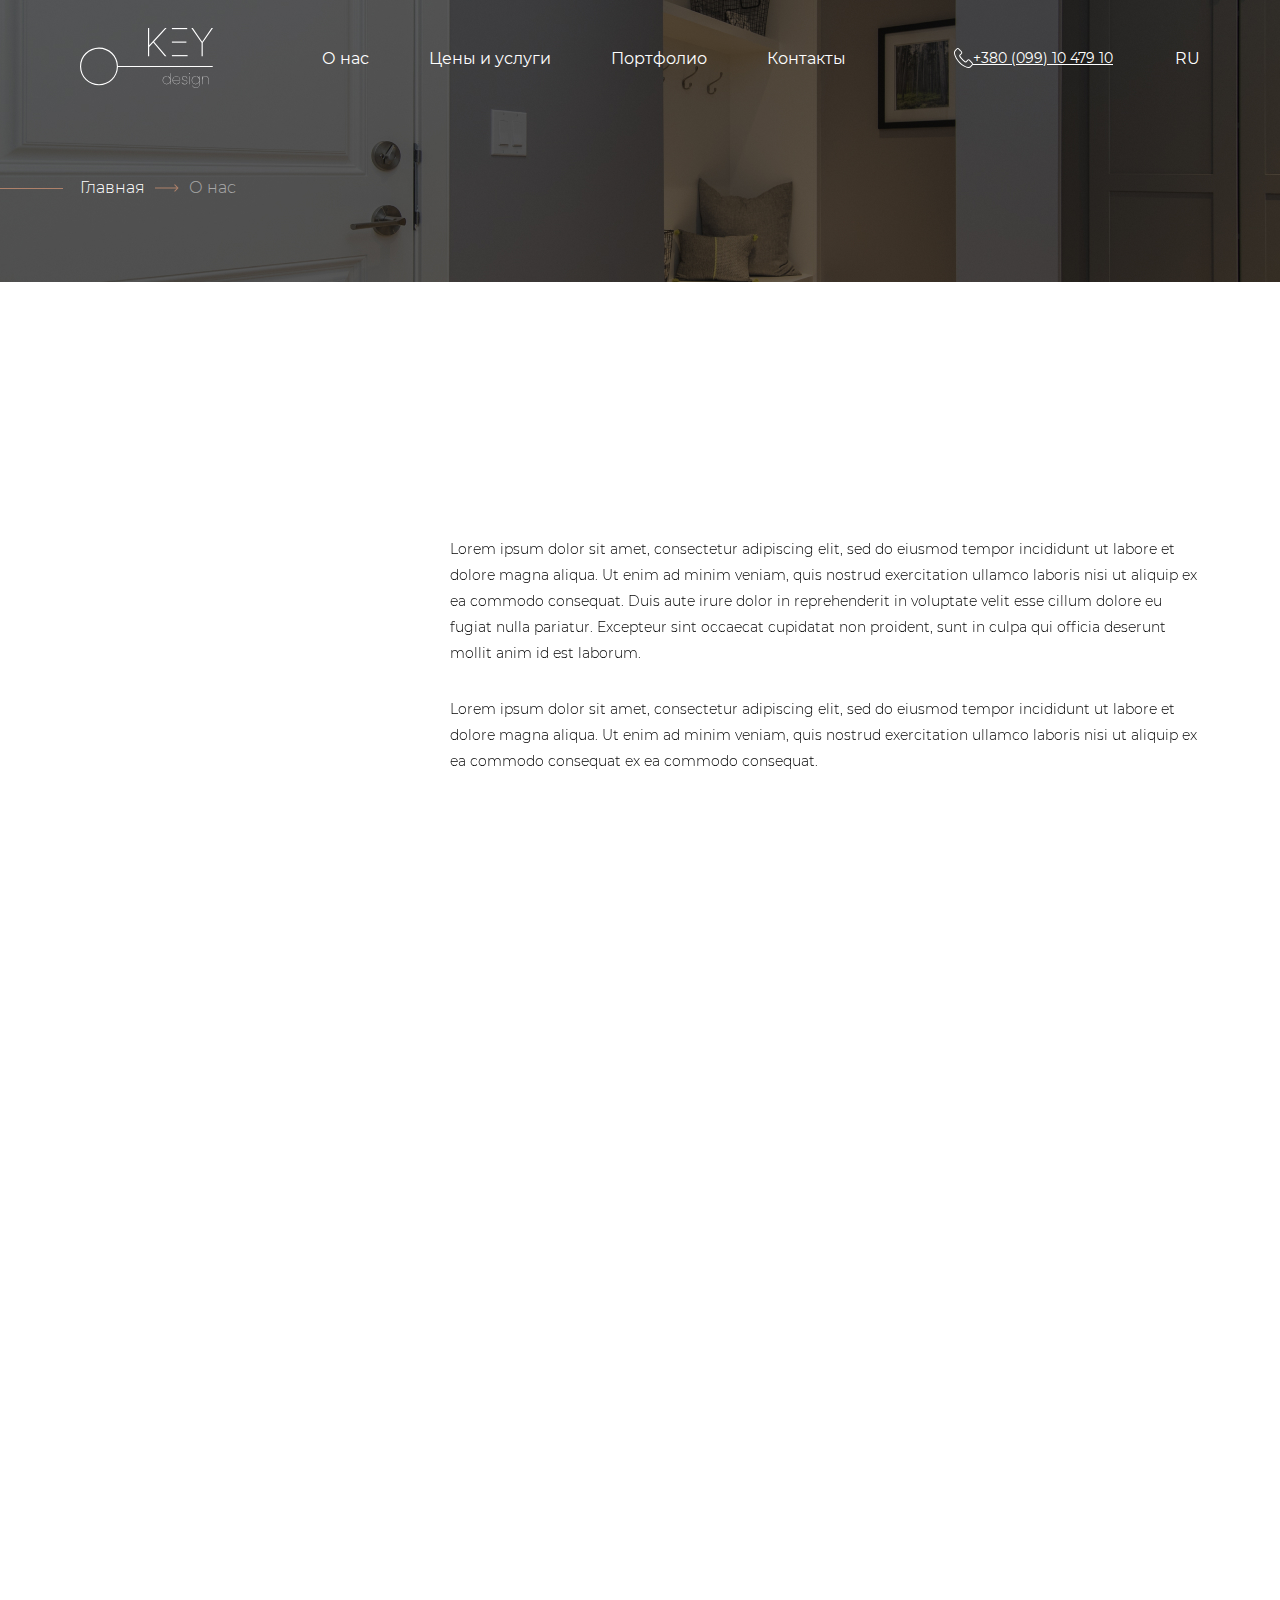
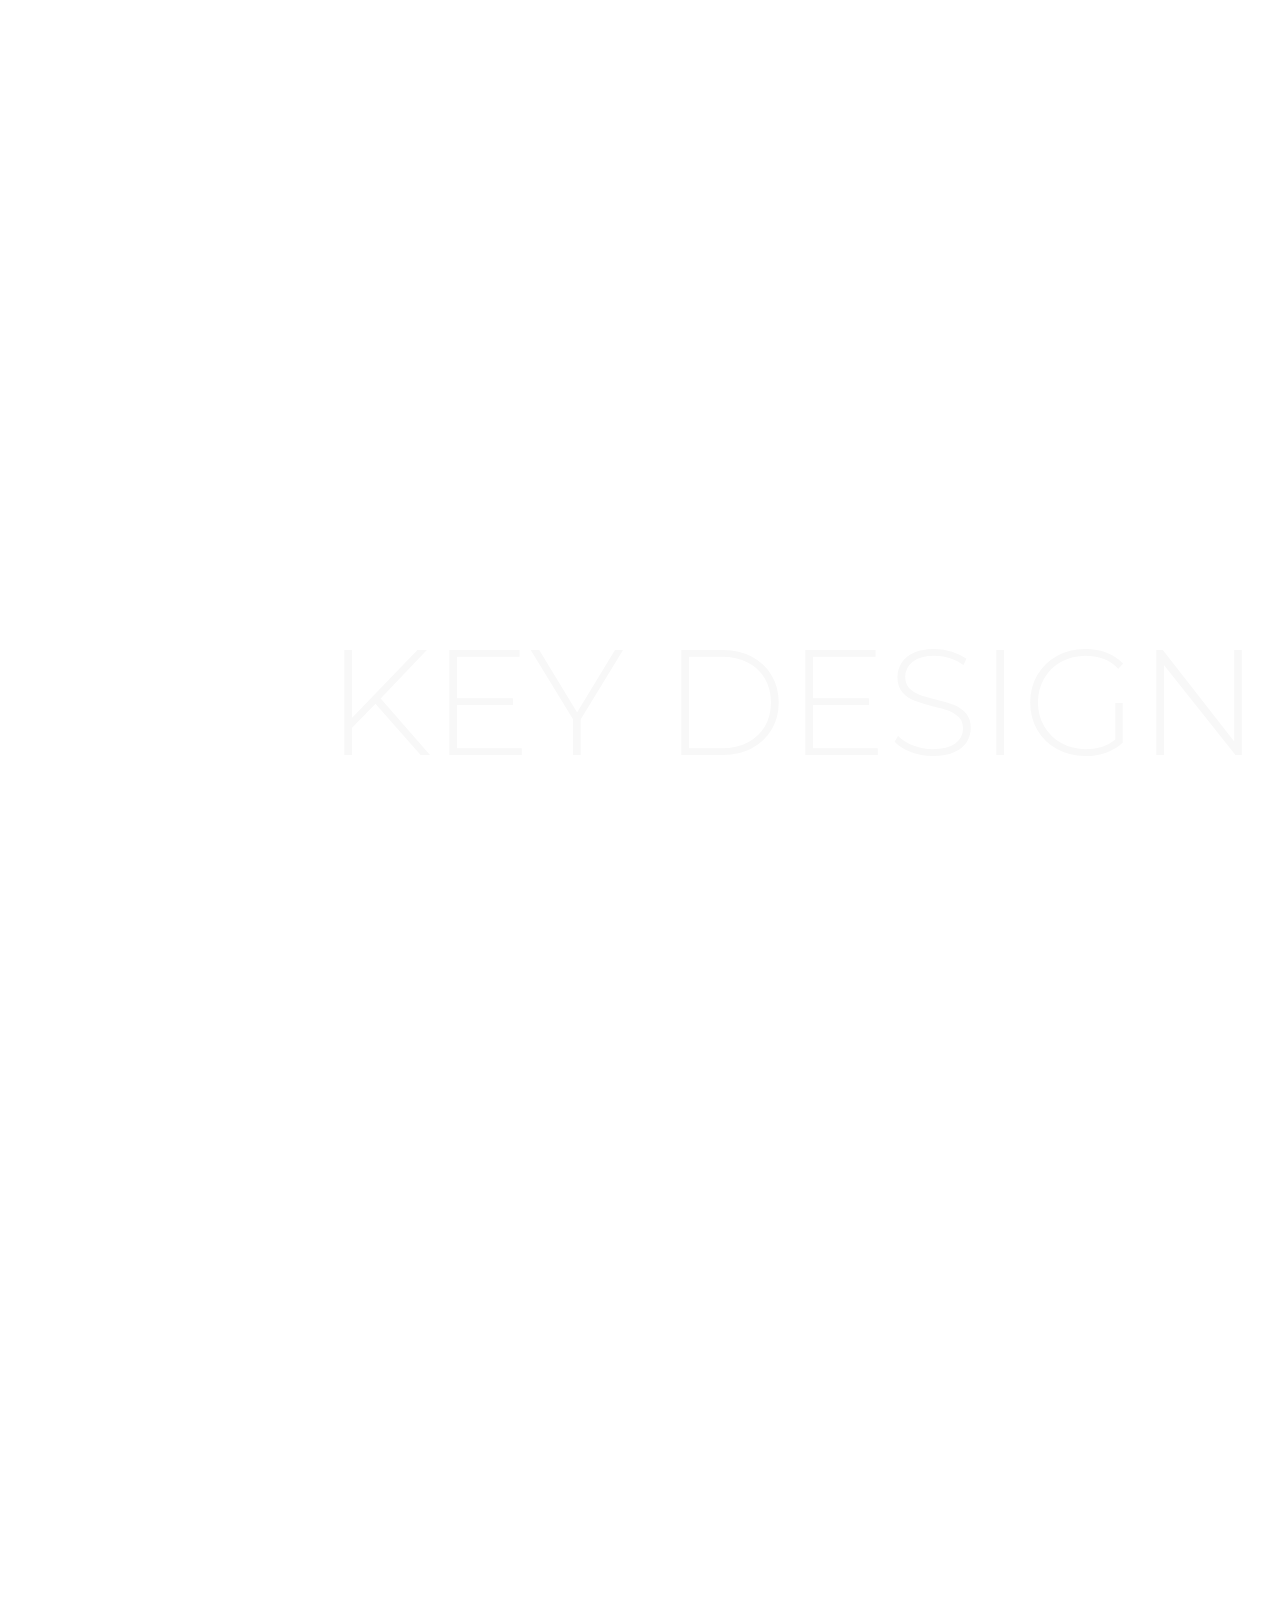
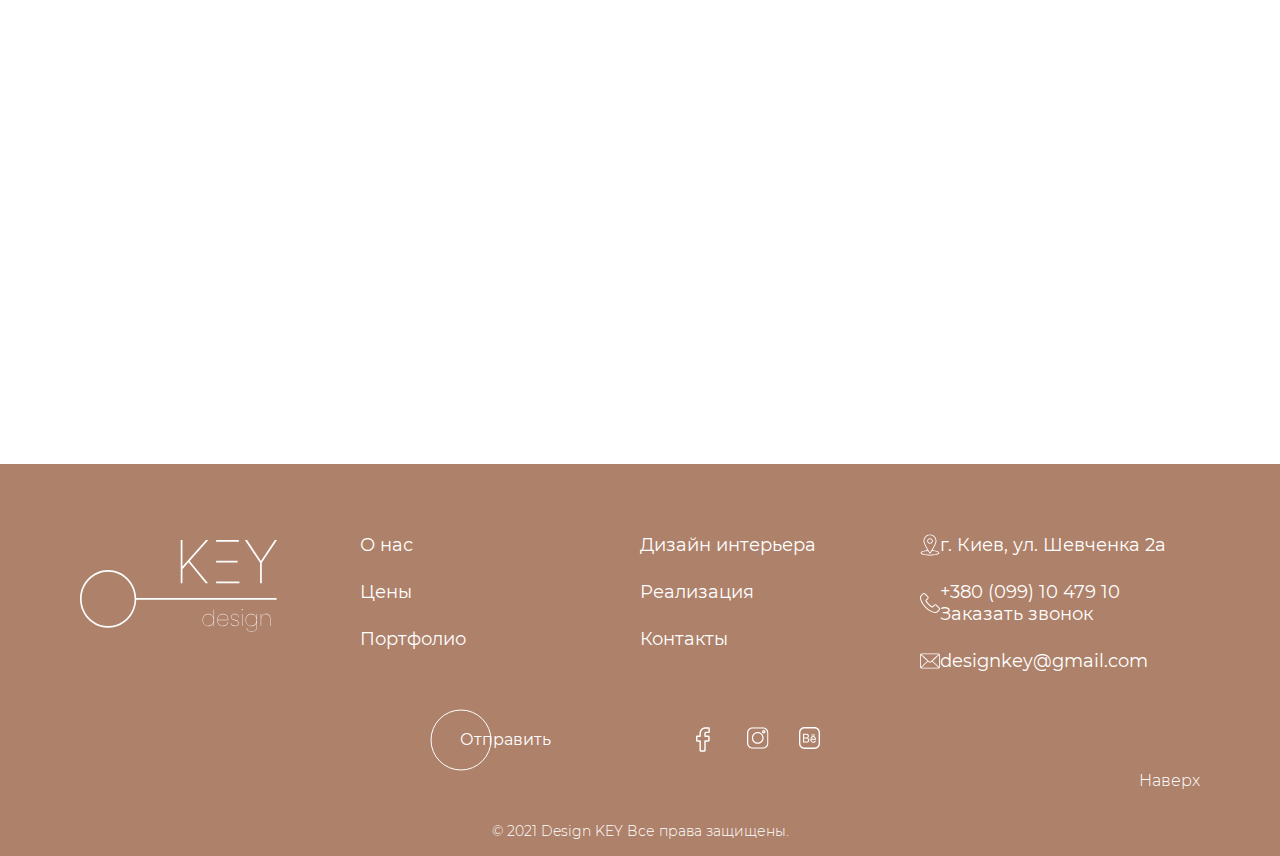
==== app/about.html @ 610a5ae4 "Верстка десктоп версии страницы о нас" ====
<!DOCTYPE html>
<html lang="en">

<head>
  <meta charset="UTF-8">
  <meta name="viewport" content="width=device-width, initial-scale=1.0">
  <title></title>
  <link rel="stylesheet" href="css/slick.css">
  <link rel="stylesheet" href="css/style.min.css">
  <link rel="stylesheet" href="css/aos.css">
</head>

<body>

	<header class="header">
		<div class="container">
			<a href="#" class="header__logo">
				<img src="img/svg/header-logo.svg" alt="" class="img-svg">
			</a>
			<div class="header__nav">
				<ul class="header__menu">
					<li>
						<a href="#">
							О нас	
						</a>
					</li>
					<li>
						<a href="#">
							Цены и услуги
						</a>
					</li>
					<li>
						<a href="#">
							Портфолио
						</a>
					</li>
					<li>
						<a href="#">
							Контакты
						</a>
					</li>
				</ul>
			</div>
			<div class="header__social">
				<a href="tel:3800991047910" class="header__phone">
					<img src="img/svg/phone-icon.svg" alt="" class="img-svg"> +380 (099) 10 479 10
				</a>
				<a href="#" class="header__lang">
					RU
				</a>
			</div>
			<div class="header__humburger">
				<img src="img/svg/menu.svg" alt="" class="img-svg">
			</div>
		</div>
		<div class="header-mobile">
			<div class="header-mobile__nav">
				<a href="#" class="header-mobile__logo">
					<img src="img/svg/header-logo.svg" alt="" class="img-svg">
				</a>
				<div class="header-mobile__close">
					<img src="img/svg/cancel.svg" alt="" class="img-svg">
				</div>
			</div>
			<ul class="header-mobile__menu">
				<li>
					<a href="#">
						О нас	
					</a>
				</li>
				<li>
					<a href="#">
						Цены и услуги
					</a>
				</li>
				<li>
					<a href="#">
						Портфолио
					</a>
				</li>
				<li>
					<a href="#">
						Контакты
					</a>
				</li>
			</ul>
			<div class="header-mobile__social">
				<a href="tel:3800991047910" class="header-mobile__phone">
					<img src="img/svg/phone-icon.svg" alt="" class="img-svg"> +380 (099) 10 479 10
				</a>
				<a href="#" class="header-mobile__lang">
					RU
				</a>
			</div>
		</div>
	</header>
	<div class="wrapper">
		<main class="main">

			<div class="breadcrumbs">
				<img src="img/bg/breadcrumbs-about.jpg" alt="" class="breadcrumbs__bg">
				<div class="container">
					<div class="breadcrumbs__block">
						<a href="index.html" class="breadcrumbs__link breadcrumbs__link--main">
							Главная
						</a>
						<img src="img/svg/link-arrow.svg" class="breadcrumbs__arrow img-svg" alt="">
						<a href="about.html" class="breadcrumbs__link">
							О нас
						</a>
					</div>
				</div>
			</div>

			<section class="creator">
				<div class="container">
					<div class="creator__block">
						<div class="creator__image wow animated" data-aos="fade-right" data-aos-delay="300">
							<img src="img/about-creator.png" alt="">
						</div>
						<div class="creator__info">
							<h1 class="creator__title title">
								<span class="title__default">Студия</span>
								<div class="title__line"></div>
								<span class="title__brown">дизайна</span>
							</h1>
							<div class="creator__text">
								<p>
									Lorem ipsum dolor sit amet, consectetur adipiscing elit, sed do eiusmod tempor incididunt ut labore et dolore magna aliqua. Ut enim ad minim veniam, quis nostrud exercitation ullamco laboris nisi ut aliquip ex ea commodo consequat. Duis aute irure dolor in reprehenderit in voluptate velit esse cillum dolore eu fugiat nulla pariatur. Excepteur sint occaecat cupidatat non proident, sunt in culpa qui officia deserunt mollit anim id est laborum.
								</p>
								<p>
									Lorem ipsum dolor sit amet, consectetur adipiscing elit, sed do eiusmod tempor incididunt ut labore et dolore magna aliqua. Ut enim ad minim veniam, quis nostrud exercitation ullamco laboris nisi ut aliquip ex ea commodo consequat ex ea commodo consequat.  
								</p>
							</div>
						</div>
						<div class="creator__bottom wow animated" data-aos="fade-up" data-aos-anchor-placement="top" data-aos-delay="900">
							<div class="creator__name">
								<h3>Алина Иванова</h3>
								<span>Собственница студии</span>
							</div>
							<div class="creator__caption">
								<img src="img/klipartz.png" alt="">
							</div>
						</div>
					</div>
				</div>
				<div class="creator__keyDesign wow animated" data-aos="fade-left" data-aos-anchor-placement="top" data-aos-delay="1500">
					key design
				</div>
			</section>

			<section class="our-team">
				<div class="container">
					<div class="our-team__block">
						<h2 class="our-team__title title">
							<span class="title__default">Наша</span>
							<div class="title__line"></div>
							<span class="title__brown">команда</span>
						</h2>
						<div class="our-team__text wow animated" data-aos="fade-right" data-aos-anchor-placement="top" data-aos-delay="300">
							<p>
								Lorem ipsum dolor sit amet, consectetur adipiscing elit, sed do eiusmod tempor incididunt ut labore et dolore magna aliqua. Ut enim ad minim veniam, quis nostrud exercitation ullamco laboris nisi ut aliquip ex ea commodo consequat. Duis aute irure dolor in reprehenderit in voluptate velit esse cillum dolore eu fugiat nulla pariatur. Excepteur sint occaecat cupidatat non proident, sunt in culpa qui officia deserunt mollit anim id est laborum.
							</p>
							<p>
								Lorem ipsum dolor sit amet, consectetur adipiscing elit, sed do eiusmod tempor incididunt ut labore et dolore magna aliqua. Ut enim ad minim veniam, quis nostrud exercitation ullamco laboris nisi ut aliquip ex ea commodo consequat.  Excepteur sint occaecat cupidatat non proident, sunt in culpa qui officia deserunt mollit anim id est laborum.   
							</p>
						</div>
					</div>
					<div class="our-team__image wow animated" data-aos="fade-left"  data-aos-delay="1200">
						<img src="img/our-team.jpg" alt="">
					</div>
				</div>
			</section>

			<section class="about">
				<div class="container">
					<div class="about__block">
						<h2 class="about__title title">
							<span class="title__default">О нашей</span>
							<div class="title__line"></div>
							<span class="title__brown">студии</span>
						</h2>
						<div class="about__text wow animated" data-aos="fade-left" data-aos-delay="300">
							<p>
								Lorem ipsum dolor sit amet, consectetur adipiscing elit, sed do eiusmod tempor incididunt ut labore et dolore magna aliqua. Ut enim ad minim veniam, quis nostrud exercitation ullamco laboris nisi ut aliquip ex ea commodo consequat. Duis aute irure dolor in reprehenderit in voluptate velit esse cillum dolore eu fugiat nulla pariatur. Excepteur sint occaecat cupidatat non proident, sunt in culpa qui officia deserunt mollit anim id est laborum.
							</p>
							<p>
								Lorem ipsum dolor sit amet, consectetur adipiscing elit, sed do eiusmod tempor incididunt ut labore et dolore magna aliqua. Ut enim ad minim veniam, quis nostrud exercitation ullamco laboris nisi ut aliquip ex ea commodo consequat.     
							</p>
						</div>
						<a href="#" class="about__btn btn wow animated" data-aos="fade-up" data-aos-anchor-placement="top" data-aos-delay="1000">
							<span>Оставить заявку</span> <img src="img/svg/link-arrow.svg" alt="" class="img-svg">
						</a>
					</div>
					<div class="about__image wow animated" data-aos="fade-right" data-aos-anchor-placement="top" data-aos-delay="1000">
						<img src="img/about.jpg" alt="">
					</div>
				</div>
				<div class="stat wow animated" data-aos="fade-up" data-aos-anchor-placement="top" data-aos-delay="1000">
					<div class="container">
						<div class="stat__block">
							<div class="stat__item">
								<h3 class="stat__num">
									15+
								</h3>
								<p class="stat__text">
									Лет опыта работы
								</p>
							</div>
							<div class="stat__item">
								<h3 class="stat__num">
									250+
								</h3>
								<p class="stat__text">
									Довольных клиентов
								</p>
							</div>
							<div class="stat__item">
								<h3 class="stat__num">
									350+
								</h3>
								<p class="stat__text">
									Выполненых проектов
								</p>
							</div>
							<div class="stat__item">
								<h3 class="stat__num">
									50+
								</h3>
								<p class="stat__text">
									Выполненых проектов
								</p>
							</div>
						</div>
					</div>
				</div>
			</section>

			<section class="useful">
				<div class="useful__keyDesign">
					key design
				</div>
				<div class="container">
					<h2 class="useful__title title">
						<span class="title__default">Материалы</span>
						<div class="title__line"></div>
						<span class="title__brown">полезные</span>
					</h2>
					<div class="useful__block wow animated" data-aos="fade-up" data-aos-anchor-placement="top" data-aos-delay="300">
						<div class="useful__left">
							<div class="useful__item">
								<img src="img/useful1.jpg" class="useful__image" alt="">
								<div class="useful__hover">
									<img src="img/svg/useful-search.svg" class="img-svg" alt="">
								</div>
							</div>
						</div>
						<div class="useful__right">
							<div class="useful__item">
								<img src="img/useful2.jpg" class="useful__image" alt="">
								<div class="useful__hover">
									<img src="img/svg/useful-search.svg" class="img-svg" alt="">
								</div>
							</div>
							<div class="useful__item">
								<img src="img/useful3.jpg" class="useful__image" alt="">
								<div class="useful__hover">
									<img src="img/svg/useful-search.svg" class="img-svg" alt="">
								</div>
							</div>
						</div>
					</div>
				</div>
			</section>

			<section class="features">
				<div class="container">
					<h2 class="features__title title">
						<span class="title__default">Наши</span>
						<div class="title__line"></div>
						<span class="title__brown">преимущества</span>
					</h2>
					<div class="features__block wow animated" data-aos="fade-up" data-aos-anchor-placement="top" data-aos-delay="300">
						<div class="features__item">
							<h3 class="features__subtitle subtitle-small">
								<img src="img/svg/features1.svg" alt="" class="img-svg"> Индивидуальный проект
							</h3>
							<p class="features__text">
								Для каждого клиента мы создаём собственный проект, в который входят дизайн, стоимость, материалы, работы. На основе проекта посчитаем бюджет и не будем выходить за его рамки.
							</p>
						</div>
						<div class="features__item">
							<h3 class="features__subtitle subtitle-small">
								<img src="img/svg/why2.svg" alt="" class="img-svg"> Команда профессионалов
							</h3>
							<p class="features__text">
								Работу выполняют специалисты своего дела. В каждом проекте участвуют 4−8 профессионалов.
							</p>
						</div>
						<div class="features__item">
							<h3 class="features__subtitle subtitle-small">
								<img src="img/svg/why3.svg" alt="" class="img-svg"> Консьерж-сервис
							</h3>
							<p class="features__text">
								Закупим материалы, согласуем c управляющей компании, выполним ремонт, уборку.
							</p>
						</div>
					</div>
				</div>
			</section>

			<div class="modal">
				<div class="modal__block">
					<img src="" alt="">
					<div class="modal__close">
						<img src="img/svg/cancel.svg" alt="" class="img-svg">
					</div>
				</div>
			</div> 

		</main>
		<footer class="footer">
			<div class="container">
				<div class="footer__nav">
					<a href="index.html" class="footer__logo">
						<img src="img/svg/footer-logo.svg" alt="" class="img-svg">
					</a>
					<ul class="footer__item">
						<li>
							<a href="#">
								О нас
							</a>
						</li>
						<li>
							<a href="#">         
								Цены
							</a>
						</li>
						<li>
							<a href="#">
								Портфолио 
							</a>
						</li>
					</ul>
					<ul class="footer__item">
						<li>
							<a href="#">
								Дизайн интерьера  
							</a>
						</li>
						<li>
							<a href="#">         						         
								Реализация
							</a>
						</li>
						<li>
							<a href="#"> 
								Контакты
							</a>
						</li>
					</ul>
					<ul class="footer__item">
						<li>
							<a href="#">
								<img src="img/svg/footer-mail.svg" alt="" class="img-svg"> г. Киев, ул. Шевченка 2а
							</a>
						</li>
						<li>
							<a href="tel:3800991047910">         		
								<img src="img/svg/footer-phone.svg" alt="" class="img-svg">				         
								<div class="footer__phone">
									<span>+380 (099) 10 479 10</span>
									<span>Заказать звонок</span>
								</div>
							</a>
						</li>
						<li>
							<a href="mailto:designkey@gmail.com"> 
								<img src="img/svg/footer-location.svg" alt="" class="img-svg">
								designkey@gmail.com
							</a>
						</li>
					</ul>
				</div>
				<div class="footer__social">
					<a href="#" class="footer__btn btn">
						<span>Отправить</span> <img src="img/svg/link-arrow.svg" alt="" class="img-svg">
					</a>
					<div class="footer__socialList">
						<a href="#">
							<img src="img/svg/facebook-icon.svg" alt="" class="img-svg">
						</a>
						<a href="#">
							<img src="img/svg/instagram-icon.svg" alt="" class="img-svg">
						</a>
						<a href="#">
							<img src="img/svg/behance-icon.svg" alt="" class="img-svg">
						</a>
					</div>
				</div>
				<div class="footer__scroll">
					<img src="img/svg/link-arrow.svg" alt="" class="img-svg">
					Наверх
				</div>
				<div class="footer__rights">
					© 2021 Design KEY Все права защищены.
				</div>
			</div>
		</footer>
	</div>


  <script src="https://code.jquery.com/jquery-3.6.0.min.js" integrity="sha256-/xUj+3OJU5yExlq6GSYGSHk7tPXikynS7ogEvDej/m4=" crossorigin="anonymous"></script>
  <script src="js/slick.min.js"></script>
  <script src="js/aos.js"></script>
  <script src="js/main.js"></script>
</body>

</html>
---- app/css/style.min.css ----
@font-face{font-family:"MontRegular";src:url("../fonts/Montserrat-Regular.ttf");font-display:swap}@font-face{font-family:"MontBold";src:url("../fonts/Montserrat-Bold.ttf");font-display:swap}@font-face{font-family:"MontLight";src:url("../fonts/Montserrat-Light.ttf");font-display:swap}html{-webkit-box-sizing:border-box;box-sizing:border-box}*,*::after,*::before{-webkit-box-sizing:inherit;box-sizing:inherit}ul[class],ol[class]{padding:0}body,h1,h2,h3,h4,h5,h6,p,ul,ol,li,figure,figcaption,blockquote,dl,dd{margin:0}ul[class]{list-style:none}img{max-width:100%;display:block}input,button,textarea,select{font:inherit;outline:none}a{text-decoration:none}html,body{height:100%;font-family:"MontLight"}.wrapper{display:-webkit-box;display:-ms-flexbox;display:flex;-webkit-box-orient:vertical;-webkit-box-direction:normal;-ms-flex-direction:column;flex-direction:column;min-height:100%}.main{word-wrap:break-word;-webkit-box-flex:1;-ms-flex:1 0 auto;flex:1 0 auto}.footer{-webkit-box-flex:0;-ms-flex:0 0 auto;flex:0 0 auto}.container{max-width:1120px;margin:0 auto}.title{word-wrap:break-word;display:-webkit-box;display:-ms-flexbox;display:flex;-webkit-box-orient:vertical;-webkit-box-direction:normal;-ms-flex-direction:column;flex-direction:column;font-size:35px;margin-bottom:60px;width:-webkit-max-content;width:-moz-max-content;width:max-content;font-family:"MontLight" !important;min-height:114px;position:relative}.title span{position:relative;-webkit-transform:translateY(50px);-ms-transform:translateY(50px);transform:translateY(50px);opacity:0}.title__brown{font-family:"MontBold";font-size:50px;color:#AE816A;padding-top:10px}.title__line{position:absolute;top:44px;right:0}.title__line::before{content:'';width:1200px;right:1200px;background:#AE816A;height:1px;position:absolute;top:10px}.title__line::after{content:'';width:38px;height:38px;position:absolute;right:1200px;top:10px;-webkit-transform:translateY(-50%);-ms-transform:translateY(-50%);transform:translateY(-50%);background:transparent;border-radius:50%;-webkit-transition:1s;-o-transition:1s;transition:1s;border:1px solid #AE816A}.title--anim .title__line::before{-webkit-animation:toRight 2.5s ease 0s forwards;animation:toRight 2.5s ease 0s forwards}.title--anim .title__line::after{-webkit-animation:circleCreate 2.5s ease 0s forwards;animation:circleCreate 2.5s ease 0s forwards}.title--anim .title__default{-webkit-animation:spanTop 1s ease 1s forwards;animation:spanTop 1s ease 1s forwards}.title--anim .title__brown{-webkit-animation:spanBottom 1s ease 1s forwards;animation:spanBottom 1s ease 1s forwards}@-webkit-keyframes toRight{0%{right:1200px}100%{right:-80px}}@keyframes toRight{0%{right:1200px}100%{right:-80px}}@-webkit-keyframes circleCreate{0%{right:1200px}100%{right:-118px}}@keyframes circleCreate{0%{right:1200px}100%{right:-118px}}@-webkit-keyframes spanBottom{0%{-webkit-transform:translateY(50px);transform:translateY(50px);opacity:0}100%{-webkit-transform:translateY(0px);transform:translateY(0px);opacity:1}}@keyframes spanBottom{0%{-webkit-transform:translateY(50px);transform:translateY(50px);opacity:0}100%{-webkit-transform:translateY(0px);transform:translateY(0px);opacity:1}}@-webkit-keyframes spanTop{0%{-webkit-transform:translateY(-50px);transform:translateY(-50px);opacity:0}100%{-webkit-transform:translateY(0px);transform:translateY(0px);opacity:1}}@keyframes spanTop{0%{-webkit-transform:translateY(-50px);transform:translateY(-50px);opacity:0}100%{-webkit-transform:translateY(0px);transform:translateY(0px);opacity:1}}.subtitle{word-wrap:break-word;color:#000;font-family:"MontBold";font-size:25px;margin-bottom:26px}.subtitle-small{word-wrap:break-word;color:#000;font-family:"MontBold";font-size:18px;margin-bottom:22px}.btn{position:relative;font-family:"MontRegular";font-size:16px;color:#000;margin:0 auto;width:-webkit-max-content;width:-moz-max-content;width:max-content;display:block;display:-webkit-box;display:-ms-flexbox;display:flex;-webkit-box-align:center;-ms-flex-align:center;align-items:center;background:none;border:none;cursor:pointer}.btn::after{content:'';width:61px;height:61px;position:absolute;left:-60px;top:50%;-webkit-transform:translate(50%, -50%);-ms-transform:translate(50%, -50%);transform:translate(50%, -50%);background:transparent;border-radius:50%;border:1px solid #AE816A;z-index:1}.btn svg{margin-left:11px}.btn span{position:relative;z-index:2}input{cursor:pointer}input::-webkit-input-placeholder{color:#fff}input::placeholder,input::-webkit-input-placeholder,input::-moz-placeholder,input::-ms-input-placeholder{color:#fff}.header{position:absolute;top:28px;width:1120px;left:50%;-webkit-transform:translateX(-50%);-ms-transform:translateX(-50%);transform:translateX(-50%);z-index:10}.header .container{display:-webkit-box;display:-ms-flexbox;display:flex;-webkit-box-align:center;-ms-flex-align:center;align-items:center;-webkit-box-pack:justify;-ms-flex-pack:justify;justify-content:space-between}.header__nav{display:-webkit-box;display:-ms-flexbox;display:flex;-webkit-box-align:center;-ms-flex-align:center;align-items:center}.header__menu{display:-webkit-box;display:-ms-flexbox;display:flex;-webkit-box-align:center;-ms-flex-align:center;align-items:center}.header__menu li a{font-size:16px;font-family:"MontRegular";color:#fff;padding-bottom:5px;-webkit-transition:.4s;-o-transition:.4s;transition:.4s;border-bottom:1px solid transparent}.header__menu li a:hover{-webkit-transition:.4s;-o-transition:.4s;transition:.4s;border-bottom:1px solid #fff}.header__menu li:not(:last-child){margin-right:60px}.header__social{display:-webkit-box;display:-ms-flexbox;display:flex;-webkit-box-align:center;-ms-flex-align:center;align-items:center}.header__phone{margin-right:62px;font-size:14px;font-family:"MontRegular";color:#fff;text-decoration:underline;display:-webkit-box;display:-ms-flexbox;display:flex;-webkit-box-align:center;-ms-flex-align:center;align-items:center}.header__phone svg{margin-right:9px}.header__lang{font-size:16px;font-family:"MontRegular";color:#fff}.header__humburger{display:none}.header-mobile{display:none}.breadcrumbs{position:relative;height:282px}.breadcrumbs__bg{position:absolute;top:0;left:0;width:100%;height:282px;-o-object-fit:cover;object-fit:cover}.breadcrumbs .container{position:absolute;top:178px;left:50%;-webkit-transform:translateX(-50%);-ms-transform:translateX(-50%);transform:translateX(-50%);width:1120px}.breadcrumbs__block{display:-webkit-box;display:-ms-flexbox;display:flex;-webkit-box-align:center;-ms-flex-align:center;align-items:center;width:-webkit-max-content;width:-moz-max-content;width:max-content;position:relative}.breadcrumbs__block::before{content:'';width:1000px;right:calc( 100% + 17px);background:#AE816A;height:1px;position:absolute;top:10px}.breadcrumbs__link{color:#fff;opacity:0.5;font-size:16px;line-height:120%}.breadcrumbs__link--main{opacity:1}.breadcrumbs__arrow{margin:0 10px;display:block;height:8px}.breadcrumbs__arrow path{fill:#fff;opacity:0.5}.footer{background:#AE816A;padding:70px 0 16px 0}.footer .container{display:-webkit-box;display:-ms-flexbox;display:flex;-webkit-box-orient:vertical;-webkit-box-direction:normal;-ms-flex-direction:column;flex-direction:column;position:relative}.footer__logo svg{width:197px;height:auto}.footer__nav{display:-ms-grid;display:grid;-ms-grid-columns:1fr 1fr 1fr 1fr;grid-template-columns:1fr 1fr 1fr 1fr;margin-bottom:55px}.footer__item{display:-webkit-box;display:-ms-flexbox;display:flex;-webkit-box-orient:vertical;-webkit-box-direction:normal;-ms-flex-direction:column;flex-direction:column}.footer__item li:not(:last-child){margin-bottom:25px}.footer__item li a,.footer__item li span{font-size:18px;font-family:"MontRegular";color:#fff}.footer__item li a{display:-webkit-box;display:-ms-flexbox;display:flex}.footer__item li a svg{margin-right:10px;max-width:20px;max-height:20px;width:100%;height:100%}.footer__item__phone{display:-webkit-box;display:-ms-flexbox;display:flex;-webkit-box-orient:vertical;-webkit-box-direction:normal;-ms-flex-direction:column;flex-direction:column}.footer__scroll{display:-webkit-box;display:-ms-flexbox;display:flex;position:absolute;color:#fff;bottom:50px;right:0;cursor:pointer}.footer__scroll svg{margin-right:10px;-webkit-transform:rotate(270deg);-ms-transform:rotate(270deg);transform:rotate(270deg)}.footer__scroll svg path{fill:#fff}.footer__social{display:-webkit-box;display:-ms-flexbox;display:flex;width:360px;margin:0 auto;-webkit-box-pack:justify;-ms-flex-pack:justify;justify-content:space-between;margin-bottom:70px}.footer__socialList{display:-webkit-box;display:-ms-flexbox;display:flex;height:auto}.footer__socialList a{max-width:25px;max-height:25px;width:100%}.footer__socialList a:not(:last-child){margin-right:30px}.footer__btn{color:#fff;margin-left:0}.footer__btn::after{border:1px solid #fff}.footer__btn svg path{fill:#fff}.footer__rights{text-align:center;color:#fff;font-size:14px}.modal{position:fixed;top:0;left:0;height:100vh;width:100%;background:rgba(0,0,0,0.4);opacity:0;visibility:hidden;z-index:-10;-webkit-transition:.4s;-o-transition:.4s;transition:.4s}.modal__block{position:absolute;top:50%;left:50%;-webkit-transform:translate(-50%, -50%);-ms-transform:translate(-50%, -50%);transform:translate(-50%, -50%);width:100%;height:100vh;display:-webkit-box;display:-ms-flexbox;display:flex;-webkit-box-align:center;-ms-flex-align:center;align-items:center}.modal__block img{max-height:60%;max-width:75%;width:100%;height:100%;display:block;margin:0 auto;width:auto}.modal__show{opacity:1;z-index:10;visibility:visible}.modal__close{position:absolute;right:50px;top:50px;cursor:pointer}.modal__close svg{width:40px;height:40px;fill:#fff}.features{padding-bottom:95px}.features__block{display:-ms-grid;display:grid;-ms-grid-columns:1fr 1fr 1fr;grid-template-columns:1fr 1fr 1fr;grid-gap:15px}.features__subtitle{font-size:20px;display:-webkit-box;display:-ms-flexbox;display:flex;-webkit-box-align:center;-ms-flex-align:center;align-items:center;margin-bottom:13px}.features__subtitle svg{margin-right:17px}.features__text{margin-left:62px;line-height:23px;font-size:14px}@media (max-width: 1200px){.container{max-width:700px}.subtitle{font-size:22px;margin-bottom:20px}.title{font-size:28px;min-height:88px;margin-bottom:50px}.title__brown{font-size:35px;padding-top:10px}.title__line{top:32px}.title__line::after{width:30px;height:30px;background:#fff}@-webkit-keyframes toRight{0%{right:800px}100%{right:-70px}}@keyframes toRight{0%{right:800px}100%{right:-70px}}@-webkit-keyframes circleCreate{0%{right:800px}100%{right:-98px}}@keyframes circleCreate{0%{right:800px}100%{right:-98px}}.header{width:100%}.header__nav{display:none}.header__social{display:none}.header__humburger{display:block;width:40px;height:40px}.header__humburger svg{fill:#fff}.header-mobile{position:absolute;left:-100%;height:100vh;width:100%;background:#fff;top:-28px;padding:20px;display:-webkit-box;display:-ms-flexbox;display:flex;-webkit-box-orient:vertical;-webkit-box-direction:normal;-ms-flex-direction:column;flex-direction:column;-webkit-transition:.4s;-o-transition:.4s;transition:.4s}.header-mobile__nav{display:-webkit-box;display:-ms-flexbox;display:flex;-webkit-box-pack:justify;-ms-flex-pack:justify;justify-content:space-between;-webkit-box-align:center;-ms-flex-align:center;align-items:center}.header-mobile__logo svg path{fill:#000}.header-mobile__close svg{width:25px;height:25px}.header-mobile__menu{margin-top:150px}.header-mobile__menu li{text-align:center}.header-mobile__menu li a{font-size:24px;color:#000}.header-mobile__menu li:not(:last-child){margin-bottom:30px}.header-mobile__social{display:-webkit-box;display:-ms-flexbox;display:flex;-webkit-box-pack:justify;-ms-flex-pack:justify;justify-content:space-between;width:400px;margin:0 auto;margin-top:auto;margin-bottom:50px}.header-mobile__phone,.header-mobile__lang{text-align:center;display:-webkit-box;display:-ms-flexbox;display:flex;color:#000;font-size:24px;-webkit-box-align:center;-ms-flex-align:center;align-items:center}.header-mobile__phone svg,.header-mobile__lang svg{margin-right:8px}.header-mobile__phone svg path,.header-mobile__lang svg path{fill:#000}.footer{padding-top:40px}.footer__nav{display:-webkit-box;display:-ms-flexbox;display:flex;grid-gap:unset;-webkit-box-orient:vertical;-webkit-box-direction:normal;-ms-flex-direction:column;flex-direction:column}.footer__logo{margin-bottom:30px}.footer__logo svg{display:block;margin:0 auto;width:150px}.footer__item{text-align:center}.footer__item:nth-child(2){margin-bottom:15px}.footer__item:nth-child(3){margin-bottom:35px}.footer__item li{text-align:center}.footer__item li a{-webkit-box-pack:center;-ms-flex-pack:center;justify-content:center}.footer__item li:not(:last-child){margin-bottom:15px}.footer__phone{display:-webkit-box;display:-ms-flexbox;display:flex;-webkit-box-orient:vertical;-webkit-box-direction:normal;-ms-flex-direction:column;flex-direction:column}.footer__phone span{margin:4px 0}.footer__social{margin-top:20px}.breadcrumbs{height:180px}.breadcrumbs__bg{height:100%}.breadcrumbs .container{top:130px;width:100%}}@media (max-width: 767px){.container{width:100%;padding:0 15px}.title{font-size:20px;min-height:88px;margin-bottom:50px}.title__brown{font-size:28px;padding-top:10px}.title__line{top:22px}.title__line::after{width:24px;height:24px;background:#fff}.subtitle-small{font-size:16px}.btn{margin-left:20px}.btn::after{width:40px;height:40px;left:-40px}.header{top:14px}.header__logo svg{width:100px}.header-mobile{top:-14px}.header-mobile__logo svg{width:100px}.header-mobile__close svg{width:20px;height:20px}.header-mobile__menu{margin-top:100px}.header-mobile__menu li a{font-size:20px}.header-mobile__menu li:not(:last-child){margin-bottom:20px}.header-mobile__social{width:100%}.header-mobile__phone,.header-mobile__lang{font-size:18px}@-webkit-keyframes toRight{0%{right:600px}100%{right:-50px}}@keyframes toRight{0%{right:600px}100%{right:-50px}}@-webkit-keyframes circleCreate{0%{right:600px}100%{right:-68px}}@keyframes circleCreate{0%{right:600px}100%{right:-68px}}.footer__logo svg{width:100px}.footer__social{width:100%;-webkit-box-align:center;-ms-flex-align:center;align-items:center;-webkit-box-orient:vertical;-webkit-box-direction:normal;-ms-flex-direction:column;flex-direction:column}.footer__btn{margin:0 auto;margin-bottom:30px}.footer__item li a,.footer__item li span{font-size:15px}.footer__phone span,.footer__phone a{font-size:15px}.footer__scroll{right:15px;font-size:14px}.footer__scroll svg{margin-right:4px}.footer__rights{font-size:12px}}.first{z-index:1;position:relative}.first__item{width:100%;height:100%;position:relative}.first__img{width:100%;height:100%;-o-object-fit:cover;object-fit:cover;min-height:672px}.first__content{position:absolute;top:50%;left:50%;-webkit-transform:translate(-50%, -50%);-ms-transform:translate(-50%, -50%);transform:translate(-50%, -50%);width:1120px;margin:0 auto}.first__title{font-size:40px;font-family:"MontBold";color:#fff;text-transform:uppercase;margin-bottom:30px;letter-spacing:0.02em}.first__subtitle{font-size:14px;font-family:"MontRegular";color:#fff;margin-bottom:40px;line-height:140%;letter-spacing:0.02em;max-width:572px;font-weight:400}.first__btn{margin-left:0;color:#fff}.first .slick-dots{display:-webkit-box;display:-ms-flexbox;display:flex;-webkit-box-orient:vertical;-webkit-box-direction:normal;-ms-flex-direction:column;flex-direction:column;-webkit-box-align:end;-ms-flex-align:end;align-items:flex-end;width:-webkit-max-content;width:-moz-max-content;width:max-content;position:absolute;right:158px;top:50%;-webkit-transform:translateY(-50%);-ms-transform:translateY(-50%);transform:translateY(-50%)}.first .slick-dots li button{background:rgba(255,255,255,0.4);font-size:0;width:25px;height:2px;border:none;cursor:pointer}.first .slick-dots:not(:last-child){margin-bottom:16px}.first .slick-dots .slick-active button{width:93px;background:#fff}.first .next{position:absolute;right:158px;bottom:40px;cursor:pointer}.first .next svg circle{stroke:rgba(255,255,255,0.4)}.first .next svg path{-webkit-transition:.2s .2s;-o-transition:.2s .2s;transition:.2s .2s;fill:rgba(255,255,255,0.4)}.first .next:hover svg circle{stroke:#fff}.first .next:hover svg path{-webkit-transition:.0s;-o-transition:.0s;transition:.0s;opacity:0}.first .next:hover .first__arrow{width:50px;opacity:1;-webkit-transition:.4s width;-o-transition:.4s width;transition:.4s width}.first .next:hover .first__arrow path{-webkit-transition:.4s;-o-transition:.4s;transition:.4s;opacity:1;fill:#fff}.first__arrow{position:absolute;right:0;top:47%;width:25px;height:14px;-webkit-transform:translate(-50%, -50%);-ms-transform:translate(-50%, -50%);transform:translate(-50%, -50%);opacity:0;-webkit-transition:.4s;-o-transition:.4s;transition:.4s}.first__arrow--right{right:unset;left:50%;-webkit-transform:translate(-5px, -50%) rotate(180deg);-ms-transform:translate(-5px, -50%) rotate(180deg);transform:translate(-5px, -50%) rotate(180deg)}.first .prev{position:absolute;right:228px;bottom:40px;z-index:2;cursor:pointer}.first .prev svg circle{stroke:rgba(255,255,255,0.4)}.first .prev svg path{-webkit-transition:.2s .2s;-o-transition:.2s .2s;transition:.2s .2s;fill:rgba(255,255,255,0.4)}.first .prev:hover svg circle{stroke:#fff}.first .prev:hover svg path{-webkit-transition:.0s;-o-transition:.0s;transition:.0s;opacity:0}.first .prev:hover .first__arrow{width:50px;opacity:1;-webkit-transition:.4s width;-o-transition:.4s width;transition:.4s width}.first .prev:hover .first__arrow path{-webkit-transition:.4s;-o-transition:.4s;transition:.4s;opacity:1;fill:#fff}.first__social{position:absolute;bottom:52px;left:159px;display:-webkit-box;display:-ms-flexbox;display:flex}.first__social a:not(:last-child){margin-right:20px}.first__social::before{content:'';position:absolute;right:0;top:50%;-webkit-transform:translate(-130px, -50%);-ms-transform:translate(-130px, -50%);transform:translate(-130px, -50%);width:1000px;height:1px;background:#AE816A}.first__bottom{position:absolute;bottom:17px;font-size:12px;color:#fff;font-family:"MontRegular";left:50%;-webkit-transform:translateX(-50%);-ms-transform:translateX(-50%);transform:translateX(-50%)}.first__bottom::before{content:'';width:1px;height:65px;background:-o-linear-gradient(269.98deg, #FDFDFD .01%, rgba(255,255,255,0) 154.4%);background:linear-gradient(180.02deg, #FDFDFD .01%, rgba(255,255,255,0) 154.4%);position:absolute;left:50%;top:-70px;-webkit-transform:translateX(-50%);-ms-transform:translateX(-50%);transform:translateX(-50%)}.services{padding-top:90px;overflow:hidden;padding-bottom:190px}.services .container{position:relative}.services__slide{display:-ms-grid !important;display:grid !important;-ms-grid-columns:436px 436px;grid-template-columns:436px 436px;grid-gap:40px 46px;width:936px}.services__text{font-size:14px;color:#464646;max-width:436px;margin:0}.services__item{display:-webkit-box;display:-ms-flexbox;display:flex;-webkit-box-orient:vertical;-webkit-box-direction:normal;-ms-flex-direction:column;flex-direction:column}.services__image{right:-210px;top:10px;position:absolute}.services__image::before{content:'';background:#AE816A;width:300px;height:366px;position:absolute;left:-10px;bottom:-10px;z-index:1}.services__image img{width:381px;height:624px;position:relative;z-index:2;-o-object-fit:cover;object-fit:cover}.services .next{position:absolute;bottom:-80px;left:67px;cursor:pointer}.services .prev{position:absolute;bottom:-80px;left:0;cursor:pointer}.our-projects{overflow:hidden;position:relative;z-index:1;padding-bottom:100px}.our-projects::before{content:'';width:1320px;height:1320px;background:transparent;border:2px solid #E5E5E5;position:absolute;right:-420px;border-radius:50%}.our-projects__block{position:relative;z-index:2;display:-ms-grid;display:grid;-ms-grid-columns:1fr 1fr;grid-template-columns:1fr 1fr;grid-gap:40px 95px;margin-bottom:90px}.our-projects__image{position:relative;margin-bottom:35px;width:100%;height:320px;overflow:hidden;cursor:pointer}.our-projects__image img{width:100%;height:100%;-o-object-fit:cover;object-fit:cover;-webkit-transition:.8s;-o-transition:.8s;transition:.8s}.our-projects__link{position:absolute;top:50%;-webkit-transform:translateY(-50%);-ms-transform:translateY(-50%);transform:translateY(-50%);left:0;width:100%;height:110px;background:-o-radial-gradient(0% 0%, 100% 100%, rgba(255,255,255,0.005) 0%, rgba(255,255,255,0.005) 100%);background:radial-gradient(100% 100% at 0% 0%, rgba(255,255,255,0.005) 0%, rgba(255,255,255,0.005) 100%);-webkit-box-shadow:inset -5px -5px 250px rgba(255,255,255,0.02);box-shadow:inset -5px -5px 250px rgba(255,255,255,0.02);-webkit-backdrop-filter:blur(22px);backdrop-filter:blur(22px);opacity:0;z-index:-1;-webkit-transform:translateY(10px);-ms-transform:translateY(10px);transform:translateY(10px);-webkit-transition:.4s;-o-transition:.4s;transition:.4s}.our-projects__link a{position:absolute;top:50%;left:50%;-webkit-transform:translate(-50%, -50%);-ms-transform:translate(-50%, -50%);transform:translate(-50%, -50%);font-family:"MontRegular";font-size:16px;color:#fff;display:-webkit-box;display:-ms-flexbox;display:flex;-webkit-box-align:center;-ms-flex-align:center;align-items:center}.our-projects__link a::after{content:'';width:61px;height:61px;position:absolute;left:-50%;top:50%;-webkit-transform:translate(50%, -50%);-ms-transform:translate(50%, -50%);transform:translate(50%, -50%);background:transparent;border-radius:50%;border:1px solid #AE816A;z-index:1}.our-projects__link a svg{margin-left:11px}.our-projects__link a span{position:relative;z-index:2}.our-projects__text{font-size:14px;max-width:450px}.our-projects__item{-webkit-transition:.5s;-o-transition:.5s;transition:.5s;cursor:pointer}.our-projects__item:hover{-webkit-transform:translateY(-22px);-ms-transform:translateY(-22px);transform:translateY(-22px)}.our-projects__item:hover .our-projects__image{overflow:hidden}.our-projects__item:hover .our-projects__image img{-webkit-transform:scale(1.3);-ms-transform:scale(1.3);transform:scale(1.3)}.our-projects__item:hover .our-projects__link{-webkit-transform:translateY(-50%);-ms-transform:translateY(-50%);transform:translateY(-50%);opacity:1;z-index:2}.our-projects__all{position:relative;font-family:"MontRegular";font-size:16px;color:#000;margin:0 auto;width:-webkit-max-content;width:-moz-max-content;width:max-content;display:block;display:-webkit-box;display:-ms-flexbox;display:flex;-webkit-box-align:center;-ms-flex-align:center;align-items:center}.our-projects__all::after{content:'';width:61px;height:61px;position:absolute;left:-60px;top:50%;-webkit-transform:translate(50%, -50%);-ms-transform:translate(50%, -50%);transform:translate(50%, -50%);background:transparent;border-radius:50%;border:1px solid #AE816A}.our-projects__all svg{margin-left:11px}.check-in{background:url("../img/bg/check-in-bg.jpg") center center/cover no-repeat;margin-bottom:90px;position:relative}.check-in::before{content:'';background:#AE816A;width:540px;height:11px;position:absolute;top:-10px;left:0px;z-index:1}.check-in__title{font-size:22px;color:#fff;display:-webkit-box;display:-ms-flexbox;display:flex;-webkit-box-orient:vertical;-webkit-box-direction:normal;-ms-flex-direction:column;flex-direction:column;font-weight:300;line-height:120%;margin-bottom:12px}.check-in__title span{font-size:28px;line-height:120%;font-family:"MontBold"}.check-in__subtitle{font-size:14px;color:#fff;font-weight:300;margin-bottom:50px}.check-in__fields{display:-ms-grid;display:grid;-ms-grid-columns:1fr 1fr;grid-template-columns:1fr 1fr;grid-gap:27px;margin-bottom:34px}.check-in__input{height:32px;border:none;border-bottom:1px solid #fff;color:#fff;padding-bottom:4px;line-height:32px;background:transparent}.check-in__btn{margin-left:0;color:#fff}.check-in__btn::after{width:51px;height:51px;left:-50px;z-index:1}.check-in__btn span{position:relative;z-index:2}.check-in__block{width:720px;height:394px;margin:0 auto;background:-o-radial-gradient(0% 0%, 100% 100%, rgba(255,255,255,0.01) 0%, rgba(255,255,255,0.01) 100%);background:radial-gradient(100% 100% at 0% 0%, rgba(255,255,255,0.01) 0%, rgba(255,255,255,0.01) 100%);-webkit-box-shadow:inset -5px -5px 250px rgba(255,255,255,0.02);box-shadow:inset -5px -5px 250px rgba(255,255,255,0.02);-webkit-backdrop-filter:blur(18px);backdrop-filter:blur(18px);padding:80px 88px 73px 120px}.why{overflow:hidden;padding-bottom:100px}.why .container{position:relative}.why__block{display:-ms-grid;display:grid;-ms-grid-columns:385px 385px;grid-template-columns:385px 385px;grid-gap:40px 62px;width:872px}.why__text{font-size:14px;color:#464646;max-width:385px;margin-left:60px}.why__item{display:-webkit-box;display:-ms-flexbox;display:flex;-webkit-box-orient:vertical;-webkit-box-direction:normal;-ms-flex-direction:column;flex-direction:column}.why__subtitle{display:-webkit-box;display:-ms-flexbox;display:flex;-webkit-box-align:center;-ms-flex-align:center;align-items:center;font-size:20px;margin-bottom:30px}.why__subtitle svg{max-width:46px;max-height:46px;width:100%;height:100%;margin-right:15px}.why__image{right:-190px;top:10px;position:absolute}.why__image::before{content:'';background:#AE816A;width:324px;height:324px;position:absolute;top:-10px;left:-10px;z-index:1}.why__image img{width:381px;height:511px;position:relative;z-index:2;-o-object-fit:cover;object-fit:cover}.how-work{background:url("../img/bg/how-work.jpg") center center/cover no-repeat;padding:55px 0;background-attachment:fixed}.how-work__title{text-align:center;color:#fff;font-family:"MontBold";font-size:35px;margin-bottom:50px}.how-work__subtitle{text-align:center;color:#fff;font-family:"MontLight";font-size:18px;margin-bottom:45px;font-weight:300}.how-work__block{display:-ms-grid;display:grid;-ms-grid-columns:1fr;grid-template-columns:1fr;width:824px;margin:0 auto;position:relative}.how-work__block::before{content:'';width:1px;height:calc(100% + 80px);background:#fff;position:absolute;left:110px;top:-20px}.how-work__content{margin-left:96px;position:relative}.how-work__content::after{content:'';width:28px;height:28px;-webkit-transform:translate(-50%);-ms-transform:translate(-50%);transform:translate(-50%);border:1px solid #AE816A;position:absolute;top:0;border-radius:50%;left:-45px}.how-work__item{display:-webkit-box;display:-ms-flexbox;display:flex;-webkit-box-align:start;-ms-flex-align:start;align-items:flex-start}.how-work__item:not(:last-child) .how-work__content{padding-bottom:65px}.how-work__stage{color:#fff;min-width:60px;font-size:16px}.how-work__contentTitle{font-size:18px;font-family:"MontBold";margin-bottom:14px;color:#fff}.how-work__contentText{color:#fff;font-size:14px;font-family:"MontRegular";line-height:23px;font-weight:300}.request{padding:118px 0 130px 0;position:relative;overflow:hidden}.request__form{display:-webkit-box;display:-ms-flexbox;display:flex;-webkit-box-orient:vertical;-webkit-box-direction:normal;-ms-flex-direction:column;flex-direction:column;width:415px;position:relative;z-index:2}.request__title{font-size:28px;line-height:130%;font-family:"MontBold";margin-bottom:22px}.request__title span{color:#AE816A}.request__subtitle{font-size:14px;font-weight:300;margin-bottom:50px}.request__input{background:transparent;border:none;border-bottom:1px solid #000;padding-bottom:10px;font-size:16px;line-height:22px;color:#000;max-width:385px}.request__input::-webkit-input-placeholder{color:#000}.request__input::placeholder,.request__input::-webkit-input-placeholder,.request__input::-moz-placeholder,.request__input::-ms-input-placeholder{color:#000}.request__input:not(:last-child){margin-bottom:50px}.request__btn{color:#000;margin-left:0;margin-top:15px}.request__btn::after{width:51px;height:51px;left:-50px}.request__image{right:0;top:104px;position:absolute;z-index:2}.request__image::before{content:'';background:#AE816A;width:514px;height:281px;position:absolute;top:-10px;left:-10px;z-index:1}.request__image img{width:742px;height:476px;position:relative;z-index:2;-o-object-fit:cover;object-fit:cover}.request__text{font-size:150px;position:absolute;left:-10px;bottom:35px;color:#f8f8f8;text-transform:uppercase;z-index:1}@media (max-width: 1200px){.first__title{font-size:34px;max-width:80%}.first__content{width:700px}.first__btn{margin-left:20px}.first .slick-dots{right:20px}.first .slick-dots .slick-active button{width:50px}.first .next{right:20px}.first .prev{right:87px}.first__social{left:100px}.first__bottom{display:none}.services{padding:70px 0 120px}.services__slide{-ms-grid-columns:1fr 1fr;grid-template-columns:1fr 1fr;grid-gap:30px 40px}.services__image{display:none}.services .prev{right:67px;left:unset}.services .next{right:0;left:unset}.our-projects::before{width:900px;height:900px;right:-400px}.our-projects__block{grid-gap:45px}.our-projects__link{height:100px}.check-in__block{width:500px;padding:60px 50px}.check-in__title{margin-bottom:30px}.check-in__title span{font-size:24px}.why__image{display:none}.why__block{width:100%;-ms-grid-columns:1fr 1fr;grid-template-columns:1fr 1fr;grid-gap:45px}.why__text{max-width:100%}.how-work__block{width:100%}.how-work__block::before{left:85px}.how-work__content{margin-left:70px}.request{padding-top:70px}.request__image{display:none}.request__form{margin:0 auto}.request__text{font-size:120px}}@media (max-width: 767px){.first__content{width:calc(100% - 30px)}.first__img{min-height:640px}.first__title{font-size:34px;line-height:130%}.first .slick-dots{display:none !important}.first__social{left:50px;bottom:45px}.first__social::before{right:-40px}.first__social a svg{max-width:20px;max-height:20px;height:100%;width:100%}.first__social a:not(:last-child){margin-right:14px}.first .next svg{width:40px;height:40px}.first .prev{right:70px}.first .prev svg{width:40px;height:40px}.services__title{margin-bottom:30px}.services__block{-ms-grid-columns:1fr;grid-template-columns:1fr}.services__slide{-ms-grid-columns:1fr;grid-template-columns:1fr;grid-gap:20px}.services__subtitle{font-size:16px;margin-bottom:14px}.services__text{font-size:14px}.services .next svg{width:40px;height:40px}.services .prev{right:50px}.services .prev svg{width:40px;height:40px}.our-projects__block{-ms-grid-columns:1fr;grid-template-columns:1fr;margin-bottom:50px}.our-projects__image{height:280px;margin-bottom:20px}.our-projects__subtitle{margin-bottom:16px}.our-projects__link{height:70px}.our-projects__link a{font-size:14px}.our-projects__link a::after{width:40px;height:40px;left:-40px}.our-projects__all{font-size:15px}.our-projects__all::after{width:50px;height:50px;left:-50px}.check-in{margin-bottom:70px}.check-in::before{width:40%}.check-in__block{width:calc(100% - 80px);padding:50px 40px;height:460px}.check-in__title{font-size:18px}.check-in__title span{font-size:24px;line-height:110%}.check-in__subtitle{font-size:13px}.check-in__fields{-ms-grid-columns:1fr;grid-template-columns:1fr}.why__block{-ms-grid-columns:1fr;grid-template-columns:1fr}.why__subtitle{font-size:18px;margin-bottom:14px}.why__subtitle svg{max-width:34px;max-height:34px}.why__text{margin-left:50px}.how-work__title{font-size:24px;margin-bottom:30px}.how-work__subtitle{font-size:15px}.how-work__stage{min-width:45px;font-size:14px}.how-work__content{margin-left:50px}.how-work__content::after{left:-30px;width:24px;height:24px}.how-work__contentTitle{font-size:15px}.how-work__contentText{font-size:12px;line-height:130%}.how-work__block::before{left:65px}.how-work__item:not(:last-child) .how-work__content{padding-bottom:50px}.request{padding-bottom:100px}.request__form{width:100%}.request__title{font-size:24px;margin-bottom:16px}.request__subtitle{margin-bottom:30px}.request__input{font-size:15px;padding-bottom:8px}.request__input:not(:last-child){margin-bottom:30px}.request__btn{margin-left:20px}.request__btn::after{width:40px;height:40px;left:-40px}.request__text{font-size:58px}}.creator{padding-top:90px;padding-bottom:94px;position:relative}.creator__info{display:-webkit-box;display:-ms-flexbox;display:flex;-webkit-box-orient:vertical;-webkit-box-direction:normal;-ms-flex-direction:column;flex-direction:column;position:relative;z-index:1;margin-left:30px}.creator__block{position:relative;display:-webkit-box;display:-ms-flexbox;display:flex}.creator__title{margin-bottom:50px}.creator__image{position:relative;z-index:3;min-width:420px;max-width:420px;height:auto;margin-left:-80px}.creator__image img{width:100%;height:100%}.creator__text p{font-size:14px;line-height:26px}.creator__text p:not(:last-child){margin-bottom:30px}.creator__bottom{position:absolute;left:20px;bottom:0;display:-webkit-box;display:-ms-flexbox;display:flex;z-index:2}.creator__name{background:#AE816A;width:552px;height:113px;display:-webkit-box;display:-ms-flexbox;display:flex;-webkit-box-orient:vertical;-webkit-box-direction:normal;-ms-flex-direction:column;flex-direction:column;padding:27px 0 27px 304px}.creator__name h3{color:#fff;font-size:18px;margin-bottom:10px}.creator__name span{font-size:16px;font-weight:300;color:#fff}.creator__caption{margin-left:55px;height:113px}.creator__keyDesign{position:absolute;right:0;font-size:150px;text-transform:uppercase;color:#f8f8f8;bottom:140px}.our-team{padding-bottom:130px;overflow:hidden}.our-team .container{position:relative}.our-team__title{margin-bottom:55px}.our-team__block{max-width:741px}.our-team__text p{font-size:14px;line-height:26px}.our-team__text p:not(:last-child){margin-bottom:30px}.our-team__image{right:-190px;top:0;position:absolute}.our-team__image::before{content:'';background:#AE816A;width:443px;height:309px;position:absolute;bottom:-10px;left:-10px;z-index:1}.our-team__image img{width:481px;height:449px;position:relative;z-index:2;-o-object-fit:cover;object-fit:cover}.about{overflow:hidden;height:691px;margin-bottom:87px;position:relative}.about .container{position:relative}.about__title{margin-bottom:55px}.about__block{margin-left:450px}.about__text{margin-bottom:50px}.about__text p{font-size:14px;line-height:26px}.about__text p:not(:last-child){margin-bottom:30px}.about__image{left:-150px;top:0;position:absolute}.about__image img{width:536px;height:691px;position:relative;z-index:2;-o-object-fit:cover;object-fit:cover}.about__btn{font-family:"MontBold";font-weight:500;margin-left:0}.stat{position:absolute;bottom:15px;left:0;z-index:2;width:100%;background:url("../img/bg/stat-bg.jpg") center center/cover no-repeat}.stat::after{content:'';position:absolute;height:100%;width:100%;left:0;top:0;z-index:2;background:rgba(0,0,0,0.85)}.stat__block{position:relative;z-index:3;display:-ms-grid;display:grid;-ms-grid-columns:1fr 1fr 1fr 1fr;grid-template-columns:1fr 1fr 1fr 1fr;padding:30px 0 30px 0}.stat__num{font-family:"MontBold";font-size:50px;color:#fff;line-height:50px;margin-bottom:13px}.stat__text{font-size:14px;color:#fff}.useful{position:relative;padding-bottom:89px}.useful__keyDesign{position:absolute;right:20px;font-size:150px;text-transform:uppercase;color:#f8f8f8;top:-165px}.useful__block{display:-webkit-box;display:-ms-flexbox;display:flex;height:585px}.useful__image{width:100%;height:100%;position:relative;-o-object-fit:cover;object-fit:cover}.useful__item{position:relative}.useful__item:hover>.useful__hover{opacity:1}.useful__left{width:498px;margin-right:15px}.useful__right{display:-webkit-box;display:-ms-flexbox;display:flex;-webkit-box-orient:vertical;-webkit-box-direction:normal;-ms-flex-direction:column;flex-direction:column;-webkit-box-pack:justify;-ms-flex-pack:justify;justify-content:space-between}.useful__hover{position:absolute;top:0;height:100%;width:100%;opacity:0;-webkit-transition:.4s;-o-transition:.4s;transition:.4s;background:rgba(0,0,0,0.6);cursor:pointer}.useful__hover svg{position:absolute;top:50%;left:50%;-webkit-transform:translate(-50%, -50%);-ms-transform:translate(-50%, -50%);transform:translate(-50%, -50%)}
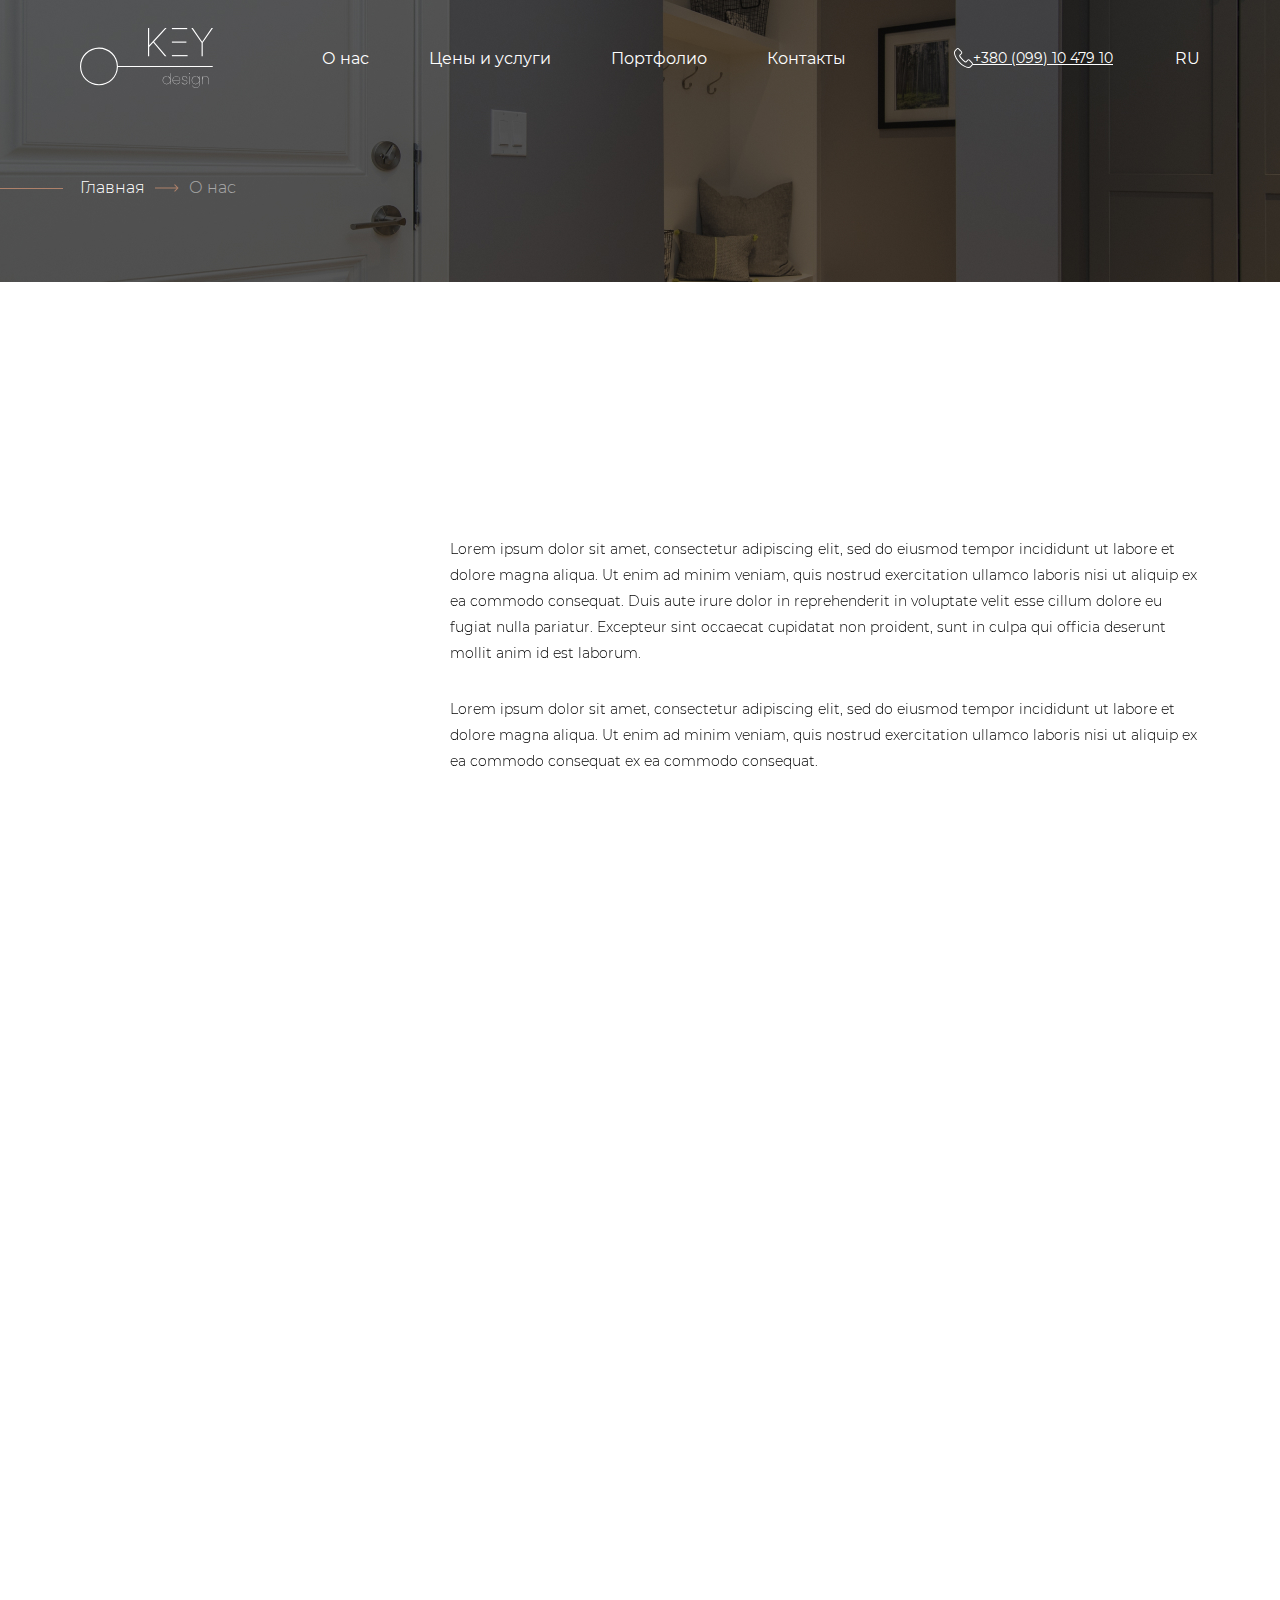
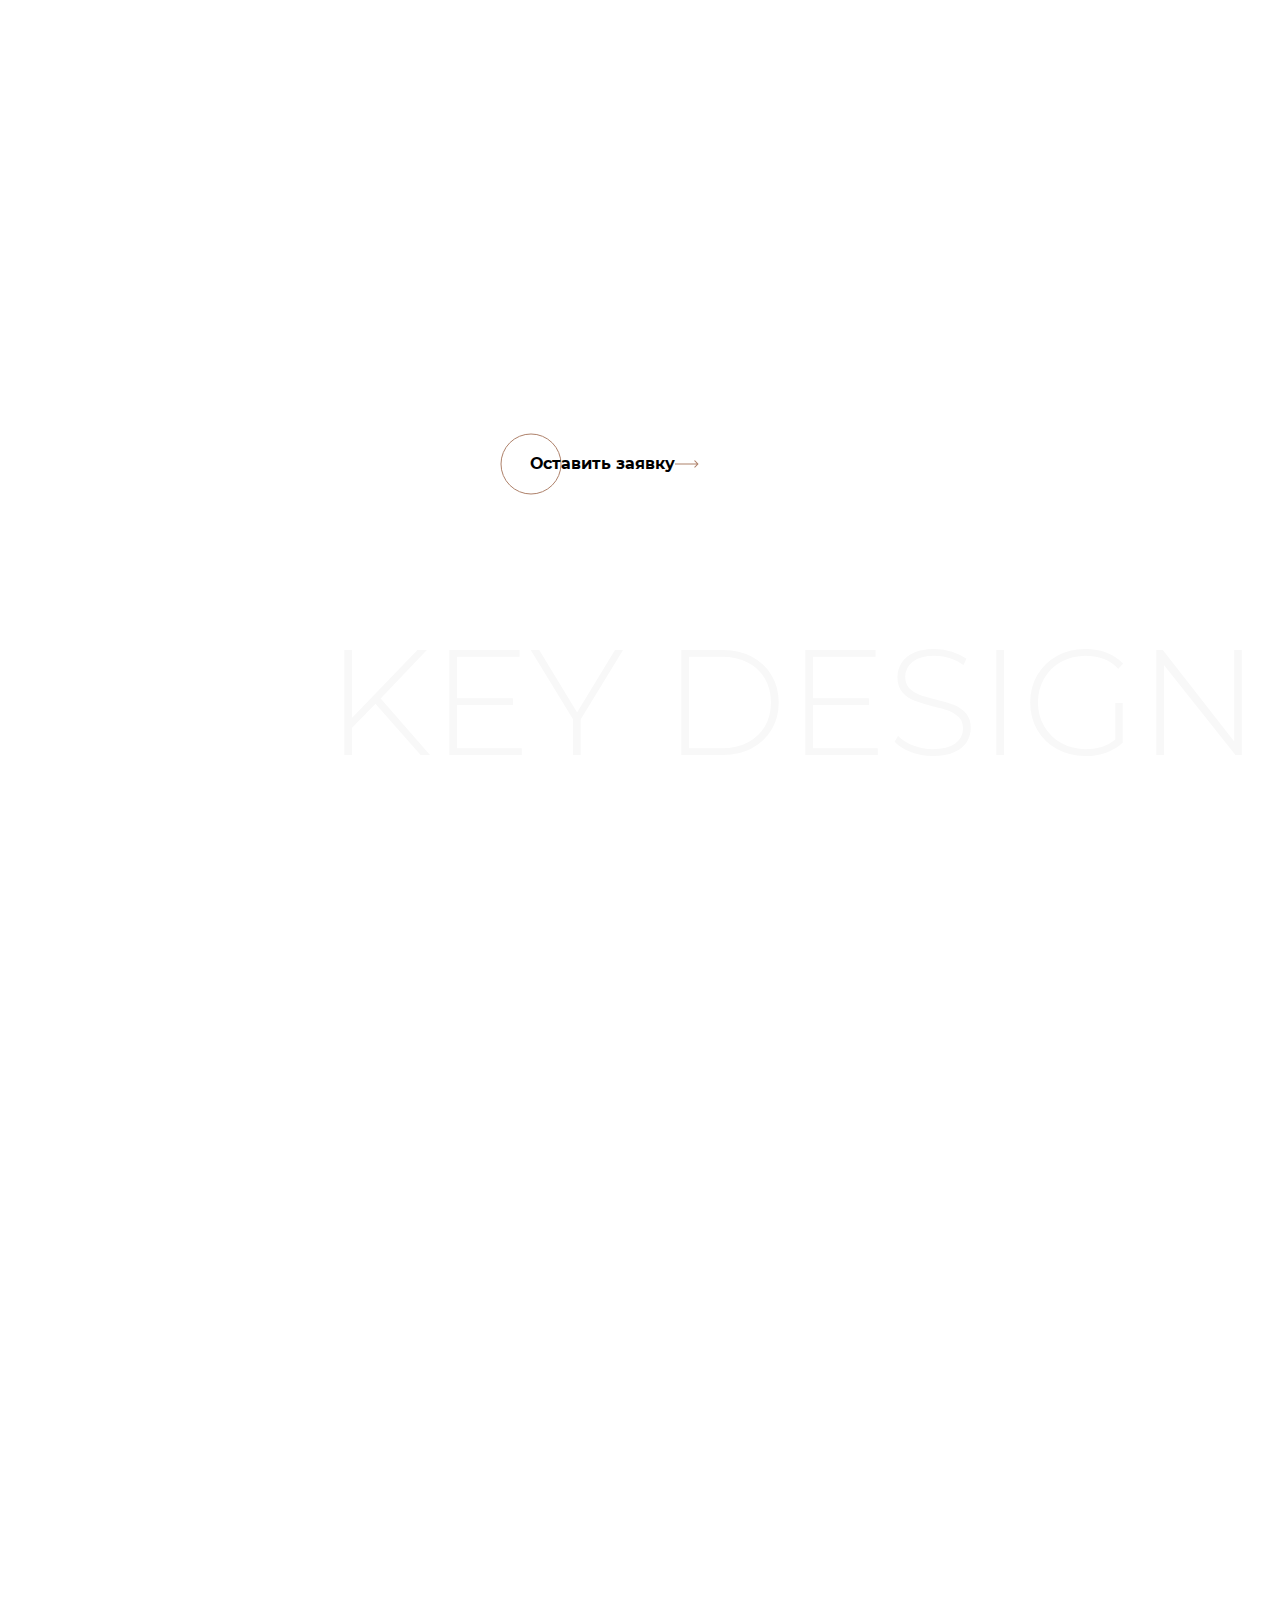
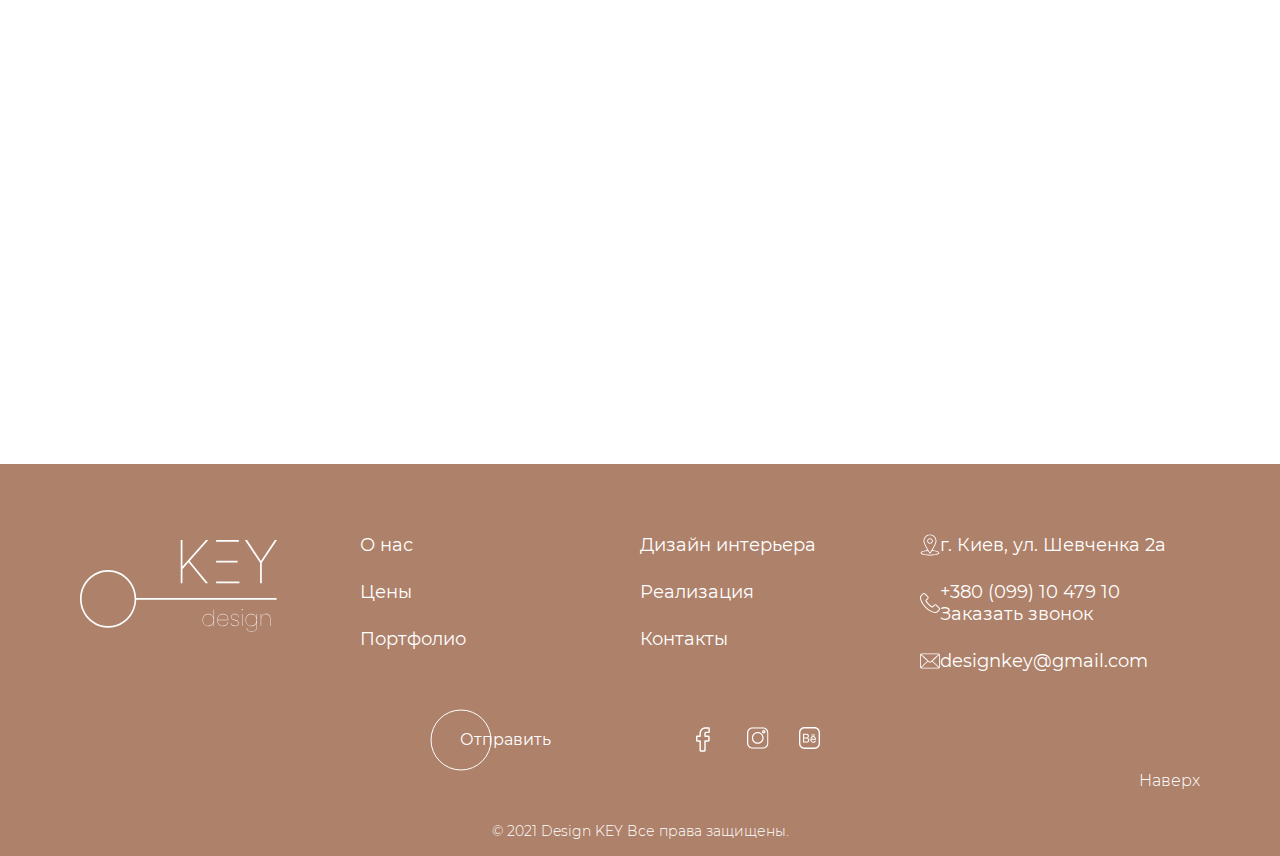
==== commit 162cefc7: "Адаптация страницы о нас под мобильные устройства" ====
--- a/app/about.html
+++ b/app/about.html
@@ -188,7 +188,7 @@
 								Lorem ipsum dolor sit amet, consectetur adipiscing elit, sed do eiusmod tempor incididunt ut labore et dolore magna aliqua. Ut enim ad minim veniam, quis nostrud exercitation ullamco laboris nisi ut aliquip ex ea commodo consequat.     
 							</p>
 						</div>
-						<a href="#" class="about__btn btn wow animated" data-aos="fade-up" data-aos-anchor-placement="top" data-aos-delay="1000">
+						<a href="#" class="about__btn btn ">
 							<span>Оставить заявку</span> <img src="img/svg/link-arrow.svg" alt="" class="img-svg">
 						</a>
 					</div>
@@ -412,6 +412,7 @@
 
   <script src="https://code.jquery.com/jquery-3.6.0.min.js" integrity="sha256-/xUj+3OJU5yExlq6GSYGSHk7tPXikynS7ogEvDej/m4=" crossorigin="anonymous"></script>
   <script src="js/slick.min.js"></script>
+  <script src="js/jquery.spincrement.min.js"></script> 
   <script src="js/aos.js"></script>
   <script src="js/main.js"></script>
 </body>
--- a/app/css/style.min.css
+++ b/app/css/style.min.css
@@ -1 +1 @@
-@font-face{font-family:"MontRegular";src:url("../fonts/Montserrat-Regular.ttf");font-display:swap}@font-face{font-family:"MontBold";src:url("../fonts/Montserrat-Bold.ttf");font-display:swap}@font-face{font-family:"MontLight";src:url("../fonts/Montserrat-Light.ttf");font-display:swap}html{-webkit-box-sizing:border-box;box-sizing:border-box}*,*::after,*::before{-webkit-box-sizing:inherit;box-sizing:inherit}ul[class],ol[class]{padding:0}body,h1,h2,h3,h4,h5,h6,p,ul,ol,li,figure,figcaption,blockquote,dl,dd{margin:0}ul[class]{list-style:none}img{max-width:100%;display:block}input,button,textarea,select{font:inherit;outline:none}a{text-decoration:none}html,body{height:100%;font-family:"MontLight"}.wrapper{display:-webkit-box;display:-ms-flexbox;display:flex;-webkit-box-orient:vertical;-webkit-box-direction:normal;-ms-flex-direction:column;flex-direction:column;min-height:100%}.main{word-wrap:break-word;-webkit-box-flex:1;-ms-flex:1 0 auto;flex:1 0 auto}.footer{-webkit-box-flex:0;-ms-flex:0 0 auto;flex:0 0 auto}.container{max-width:1120px;margin:0 auto}.title{word-wrap:break-word;display:-webkit-box;display:-ms-flexbox;display:flex;-webkit-box-orient:vertical;-webkit-box-direction:normal;-ms-flex-direction:column;flex-direction:column;font-size:35px;margin-bottom:60px;width:-webkit-max-content;width:-moz-max-content;width:max-content;font-family:"MontLight" !important;min-height:114px;position:relative}.title span{position:relative;-webkit-transform:translateY(50px);-ms-transform:translateY(50px);transform:translateY(50px);opacity:0}.title__brown{font-family:"MontBold";font-size:50px;color:#AE816A;padding-top:10px}.title__line{position:absolute;top:44px;right:0}.title__line::before{content:'';width:1200px;right:1200px;background:#AE816A;height:1px;position:absolute;top:10px}.title__line::after{content:'';width:38px;height:38px;position:absolute;right:1200px;top:10px;-webkit-transform:translateY(-50%);-ms-transform:translateY(-50%);transform:translateY(-50%);background:transparent;border-radius:50%;-webkit-transition:1s;-o-transition:1s;transition:1s;border:1px solid #AE816A}.title--anim .title__line::before{-webkit-animation:toRight 2.5s ease 0s forwards;animation:toRight 2.5s ease 0s forwards}.title--anim .title__line::after{-webkit-animation:circleCreate 2.5s ease 0s forwards;animation:circleCreate 2.5s ease 0s forwards}.title--anim .title__default{-webkit-animation:spanTop 1s ease 1s forwards;animation:spanTop 1s ease 1s forwards}.title--anim .title__brown{-webkit-animation:spanBottom 1s ease 1s forwards;animation:spanBottom 1s ease 1s forwards}@-webkit-keyframes toRight{0%{right:1200px}100%{right:-80px}}@keyframes toRight{0%{right:1200px}100%{right:-80px}}@-webkit-keyframes circleCreate{0%{right:1200px}100%{right:-118px}}@keyframes circleCreate{0%{right:1200px}100%{right:-118px}}@-webkit-keyframes spanBottom{0%{-webkit-transform:translateY(50px);transform:translateY(50px);opacity:0}100%{-webkit-transform:translateY(0px);transform:translateY(0px);opacity:1}}@keyframes spanBottom{0%{-webkit-transform:translateY(50px);transform:translateY(50px);opacity:0}100%{-webkit-transform:translateY(0px);transform:translateY(0px);opacity:1}}@-webkit-keyframes spanTop{0%{-webkit-transform:translateY(-50px);transform:translateY(-50px);opacity:0}100%{-webkit-transform:translateY(0px);transform:translateY(0px);opacity:1}}@keyframes spanTop{0%{-webkit-transform:translateY(-50px);transform:translateY(-50px);opacity:0}100%{-webkit-transform:translateY(0px);transform:translateY(0px);opacity:1}}.subtitle{word-wrap:break-word;color:#000;font-family:"MontBold";font-size:25px;margin-bottom:26px}.subtitle-small{word-wrap:break-word;color:#000;font-family:"MontBold";font-size:18px;margin-bottom:22px}.btn{position:relative;font-family:"MontRegular";font-size:16px;color:#000;margin:0 auto;width:-webkit-max-content;width:-moz-max-content;width:max-content;display:block;display:-webkit-box;display:-ms-flexbox;display:flex;-webkit-box-align:center;-ms-flex-align:center;align-items:center;background:none;border:none;cursor:pointer}.btn::after{content:'';width:61px;height:61px;position:absolute;left:-60px;top:50%;-webkit-transform:translate(50%, -50%);-ms-transform:translate(50%, -50%);transform:translate(50%, -50%);background:transparent;border-radius:50%;border:1px solid #AE816A;z-index:1}.btn svg{margin-left:11px}.btn span{position:relative;z-index:2}input{cursor:pointer}input::-webkit-input-placeholder{color:#fff}input::placeholder,input::-webkit-input-placeholder,input::-moz-placeholder,input::-ms-input-placeholder{color:#fff}.header{position:absolute;top:28px;width:1120px;left:50%;-webkit-transform:translateX(-50%);-ms-transform:translateX(-50%);transform:translateX(-50%);z-index:10}.header .container{display:-webkit-box;display:-ms-flexbox;display:flex;-webkit-box-align:center;-ms-flex-align:center;align-items:center;-webkit-box-pack:justify;-ms-flex-pack:justify;justify-content:space-between}.header__nav{display:-webkit-box;display:-ms-flexbox;display:flex;-webkit-box-align:center;-ms-flex-align:center;align-items:center}.header__menu{display:-webkit-box;display:-ms-flexbox;display:flex;-webkit-box-align:center;-ms-flex-align:center;align-items:center}.header__menu li a{font-size:16px;font-family:"MontRegular";color:#fff;padding-bottom:5px;-webkit-transition:.4s;-o-transition:.4s;transition:.4s;border-bottom:1px solid transparent}.header__menu li a:hover{-webkit-transition:.4s;-o-transition:.4s;transition:.4s;border-bottom:1px solid #fff}.header__menu li:not(:last-child){margin-right:60px}.header__social{display:-webkit-box;display:-ms-flexbox;display:flex;-webkit-box-align:center;-ms-flex-align:center;align-items:center}.header__phone{margin-right:62px;font-size:14px;font-family:"MontRegular";color:#fff;text-decoration:underline;display:-webkit-box;display:-ms-flexbox;display:flex;-webkit-box-align:center;-ms-flex-align:center;align-items:center}.header__phone svg{margin-right:9px}.header__lang{font-size:16px;font-family:"MontRegular";color:#fff}.header__humburger{display:none}.header-mobile{display:none}.breadcrumbs{position:relative;height:282px}.breadcrumbs__bg{position:absolute;top:0;left:0;width:100%;height:282px;-o-object-fit:cover;object-fit:cover}.breadcrumbs .container{position:absolute;top:178px;left:50%;-webkit-transform:translateX(-50%);-ms-transform:translateX(-50%);transform:translateX(-50%);width:1120px}.breadcrumbs__block{display:-webkit-box;display:-ms-flexbox;display:flex;-webkit-box-align:center;-ms-flex-align:center;align-items:center;width:-webkit-max-content;width:-moz-max-content;width:max-content;position:relative}.breadcrumbs__block::before{content:'';width:1000px;right:calc( 100% + 17px);background:#AE816A;height:1px;position:absolute;top:10px}.breadcrumbs__link{color:#fff;opacity:0.5;font-size:16px;line-height:120%}.breadcrumbs__link--main{opacity:1}.breadcrumbs__arrow{margin:0 10px;display:block;height:8px}.breadcrumbs__arrow path{fill:#fff;opacity:0.5}.footer{background:#AE816A;padding:70px 0 16px 0}.footer .container{display:-webkit-box;display:-ms-flexbox;display:flex;-webkit-box-orient:vertical;-webkit-box-direction:normal;-ms-flex-direction:column;flex-direction:column;position:relative}.footer__logo svg{width:197px;height:auto}.footer__nav{display:-ms-grid;display:grid;-ms-grid-columns:1fr 1fr 1fr 1fr;grid-template-columns:1fr 1fr 1fr 1fr;margin-bottom:55px}.footer__item{display:-webkit-box;display:-ms-flexbox;display:flex;-webkit-box-orient:vertical;-webkit-box-direction:normal;-ms-flex-direction:column;flex-direction:column}.footer__item li:not(:last-child){margin-bottom:25px}.footer__item li a,.footer__item li span{font-size:18px;font-family:"MontRegular";color:#fff}.footer__item li a{display:-webkit-box;display:-ms-flexbox;display:flex}.footer__item li a svg{margin-right:10px;max-width:20px;max-height:20px;width:100%;height:100%}.footer__item__phone{display:-webkit-box;display:-ms-flexbox;display:flex;-webkit-box-orient:vertical;-webkit-box-direction:normal;-ms-flex-direction:column;flex-direction:column}.footer__scroll{display:-webkit-box;display:-ms-flexbox;display:flex;position:absolute;color:#fff;bottom:50px;right:0;cursor:pointer}.footer__scroll svg{margin-right:10px;-webkit-transform:rotate(270deg);-ms-transform:rotate(270deg);transform:rotate(270deg)}.footer__scroll svg path{fill:#fff}.footer__social{display:-webkit-box;display:-ms-flexbox;display:flex;width:360px;margin:0 auto;-webkit-box-pack:justify;-ms-flex-pack:justify;justify-content:space-between;margin-bottom:70px}.footer__socialList{display:-webkit-box;display:-ms-flexbox;display:flex;height:auto}.footer__socialList a{max-width:25px;max-height:25px;width:100%}.footer__socialList a:not(:last-child){margin-right:30px}.footer__btn{color:#fff;margin-left:0}.footer__btn::after{border:1px solid #fff}.footer__btn svg path{fill:#fff}.footer__rights{text-align:center;color:#fff;font-size:14px}.modal{position:fixed;top:0;left:0;height:100vh;width:100%;background:rgba(0,0,0,0.4);opacity:0;visibility:hidden;z-index:-10;-webkit-transition:.4s;-o-transition:.4s;transition:.4s}.modal__block{position:absolute;top:50%;left:50%;-webkit-transform:translate(-50%, -50%);-ms-transform:translate(-50%, -50%);transform:translate(-50%, -50%);width:100%;height:100vh;display:-webkit-box;display:-ms-flexbox;display:flex;-webkit-box-align:center;-ms-flex-align:center;align-items:center}.modal__block img{max-height:60%;max-width:75%;width:100%;height:100%;display:block;margin:0 auto;width:auto}.modal__show{opacity:1;z-index:10;visibility:visible}.modal__close{position:absolute;right:50px;top:50px;cursor:pointer}.modal__close svg{width:40px;height:40px;fill:#fff}.features{padding-bottom:95px}.features__block{display:-ms-grid;display:grid;-ms-grid-columns:1fr 1fr 1fr;grid-template-columns:1fr 1fr 1fr;grid-gap:15px}.features__subtitle{font-size:20px;display:-webkit-box;display:-ms-flexbox;display:flex;-webkit-box-align:center;-ms-flex-align:center;align-items:center;margin-bottom:13px}.features__subtitle svg{margin-right:17px}.features__text{margin-left:62px;line-height:23px;font-size:14px}@media (max-width: 1200px){.container{max-width:700px}.subtitle{font-size:22px;margin-bottom:20px}.title{font-size:28px;min-height:88px;margin-bottom:50px}.title__brown{font-size:35px;padding-top:10px}.title__line{top:32px}.title__line::after{width:30px;height:30px;background:#fff}@-webkit-keyframes toRight{0%{right:800px}100%{right:-70px}}@keyframes toRight{0%{right:800px}100%{right:-70px}}@-webkit-keyframes circleCreate{0%{right:800px}100%{right:-98px}}@keyframes circleCreate{0%{right:800px}100%{right:-98px}}.header{width:100%}.header__nav{display:none}.header__social{display:none}.header__humburger{display:block;width:40px;height:40px}.header__humburger svg{fill:#fff}.header-mobile{position:absolute;left:-100%;height:100vh;width:100%;background:#fff;top:-28px;padding:20px;display:-webkit-box;display:-ms-flexbox;display:flex;-webkit-box-orient:vertical;-webkit-box-direction:normal;-ms-flex-direction:column;flex-direction:column;-webkit-transition:.4s;-o-transition:.4s;transition:.4s}.header-mobile__nav{display:-webkit-box;display:-ms-flexbox;display:flex;-webkit-box-pack:justify;-ms-flex-pack:justify;justify-content:space-between;-webkit-box-align:center;-ms-flex-align:center;align-items:center}.header-mobile__logo svg path{fill:#000}.header-mobile__close svg{width:25px;height:25px}.header-mobile__menu{margin-top:150px}.header-mobile__menu li{text-align:center}.header-mobile__menu li a{font-size:24px;color:#000}.header-mobile__menu li:not(:last-child){margin-bottom:30px}.header-mobile__social{display:-webkit-box;display:-ms-flexbox;display:flex;-webkit-box-pack:justify;-ms-flex-pack:justify;justify-content:space-between;width:400px;margin:0 auto;margin-top:auto;margin-bottom:50px}.header-mobile__phone,.header-mobile__lang{text-align:center;display:-webkit-box;display:-ms-flexbox;display:flex;color:#000;font-size:24px;-webkit-box-align:center;-ms-flex-align:center;align-items:center}.header-mobile__phone svg,.header-mobile__lang svg{margin-right:8px}.header-mobile__phone svg path,.header-mobile__lang svg path{fill:#000}.footer{padding-top:40px}.footer__nav{display:-webkit-box;display:-ms-flexbox;display:flex;grid-gap:unset;-webkit-box-orient:vertical;-webkit-box-direction:normal;-ms-flex-direction:column;flex-direction:column}.footer__logo{margin-bottom:30px}.footer__logo svg{display:block;margin:0 auto;width:150px}.footer__item{text-align:center}.footer__item:nth-child(2){margin-bottom:15px}.footer__item:nth-child(3){margin-bottom:35px}.footer__item li{text-align:center}.footer__item li a{-webkit-box-pack:center;-ms-flex-pack:center;justify-content:center}.footer__item li:not(:last-child){margin-bottom:15px}.footer__phone{display:-webkit-box;display:-ms-flexbox;display:flex;-webkit-box-orient:vertical;-webkit-box-direction:normal;-ms-flex-direction:column;flex-direction:column}.footer__phone span{margin:4px 0}.footer__social{margin-top:20px}.breadcrumbs{height:180px}.breadcrumbs__bg{height:100%}.breadcrumbs .container{top:130px;width:100%}}@media (max-width: 767px){.container{width:100%;padding:0 15px}.title{font-size:20px;min-height:88px;margin-bottom:50px}.title__brown{font-size:28px;padding-top:10px}.title__line{top:22px}.title__line::after{width:24px;height:24px;background:#fff}.subtitle-small{font-size:16px}.btn{margin-left:20px}.btn::after{width:40px;height:40px;left:-40px}.header{top:14px}.header__logo svg{width:100px}.header-mobile{top:-14px}.header-mobile__logo svg{width:100px}.header-mobile__close svg{width:20px;height:20px}.header-mobile__menu{margin-top:100px}.header-mobile__menu li a{font-size:20px}.header-mobile__menu li:not(:last-child){margin-bottom:20px}.header-mobile__social{width:100%}.header-mobile__phone,.header-mobile__lang{font-size:18px}@-webkit-keyframes toRight{0%{right:600px}100%{right:-50px}}@keyframes toRight{0%{right:600px}100%{right:-50px}}@-webkit-keyframes circleCreate{0%{right:600px}100%{right:-68px}}@keyframes circleCreate{0%{right:600px}100%{right:-68px}}.footer__logo svg{width:100px}.footer__social{width:100%;-webkit-box-align:center;-ms-flex-align:center;align-items:center;-webkit-box-orient:vertical;-webkit-box-direction:normal;-ms-flex-direction:column;flex-direction:column}.footer__btn{margin:0 auto;margin-bottom:30px}.footer__item li a,.footer__item li span{font-size:15px}.footer__phone span,.footer__phone a{font-size:15px}.footer__scroll{right:15px;font-size:14px}.footer__scroll svg{margin-right:4px}.footer__rights{font-size:12px}}.first{z-index:1;position:relative}.first__item{width:100%;height:100%;position:relative}.first__img{width:100%;height:100%;-o-object-fit:cover;object-fit:cover;min-height:672px}.first__content{position:absolute;top:50%;left:50%;-webkit-transform:translate(-50%, -50%);-ms-transform:translate(-50%, -50%);transform:translate(-50%, -50%);width:1120px;margin:0 auto}.first__title{font-size:40px;font-family:"MontBold";color:#fff;text-transform:uppercase;margin-bottom:30px;letter-spacing:0.02em}.first__subtitle{font-size:14px;font-family:"MontRegular";color:#fff;margin-bottom:40px;line-height:140%;letter-spacing:0.02em;max-width:572px;font-weight:400}.first__btn{margin-left:0;color:#fff}.first .slick-dots{display:-webkit-box;display:-ms-flexbox;display:flex;-webkit-box-orient:vertical;-webkit-box-direction:normal;-ms-flex-direction:column;flex-direction:column;-webkit-box-align:end;-ms-flex-align:end;align-items:flex-end;width:-webkit-max-content;width:-moz-max-content;width:max-content;position:absolute;right:158px;top:50%;-webkit-transform:translateY(-50%);-ms-transform:translateY(-50%);transform:translateY(-50%)}.first .slick-dots li button{background:rgba(255,255,255,0.4);font-size:0;width:25px;height:2px;border:none;cursor:pointer}.first .slick-dots:not(:last-child){margin-bottom:16px}.first .slick-dots .slick-active button{width:93px;background:#fff}.first .next{position:absolute;right:158px;bottom:40px;cursor:pointer}.first .next svg circle{stroke:rgba(255,255,255,0.4)}.first .next svg path{-webkit-transition:.2s .2s;-o-transition:.2s .2s;transition:.2s .2s;fill:rgba(255,255,255,0.4)}.first .next:hover svg circle{stroke:#fff}.first .next:hover svg path{-webkit-transition:.0s;-o-transition:.0s;transition:.0s;opacity:0}.first .next:hover .first__arrow{width:50px;opacity:1;-webkit-transition:.4s width;-o-transition:.4s width;transition:.4s width}.first .next:hover .first__arrow path{-webkit-transition:.4s;-o-transition:.4s;transition:.4s;opacity:1;fill:#fff}.first__arrow{position:absolute;right:0;top:47%;width:25px;height:14px;-webkit-transform:translate(-50%, -50%);-ms-transform:translate(-50%, -50%);transform:translate(-50%, -50%);opacity:0;-webkit-transition:.4s;-o-transition:.4s;transition:.4s}.first__arrow--right{right:unset;left:50%;-webkit-transform:translate(-5px, -50%) rotate(180deg);-ms-transform:translate(-5px, -50%) rotate(180deg);transform:translate(-5px, -50%) rotate(180deg)}.first .prev{position:absolute;right:228px;bottom:40px;z-index:2;cursor:pointer}.first .prev svg circle{stroke:rgba(255,255,255,0.4)}.first .prev svg path{-webkit-transition:.2s .2s;-o-transition:.2s .2s;transition:.2s .2s;fill:rgba(255,255,255,0.4)}.first .prev:hover svg circle{stroke:#fff}.first .prev:hover svg path{-webkit-transition:.0s;-o-transition:.0s;transition:.0s;opacity:0}.first .prev:hover .first__arrow{width:50px;opacity:1;-webkit-transition:.4s width;-o-transition:.4s width;transition:.4s width}.first .prev:hover .first__arrow path{-webkit-transition:.4s;-o-transition:.4s;transition:.4s;opacity:1;fill:#fff}.first__social{position:absolute;bottom:52px;left:159px;display:-webkit-box;display:-ms-flexbox;display:flex}.first__social a:not(:last-child){margin-right:20px}.first__social::before{content:'';position:absolute;right:0;top:50%;-webkit-transform:translate(-130px, -50%);-ms-transform:translate(-130px, -50%);transform:translate(-130px, -50%);width:1000px;height:1px;background:#AE816A}.first__bottom{position:absolute;bottom:17px;font-size:12px;color:#fff;font-family:"MontRegular";left:50%;-webkit-transform:translateX(-50%);-ms-transform:translateX(-50%);transform:translateX(-50%)}.first__bottom::before{content:'';width:1px;height:65px;background:-o-linear-gradient(269.98deg, #FDFDFD .01%, rgba(255,255,255,0) 154.4%);background:linear-gradient(180.02deg, #FDFDFD .01%, rgba(255,255,255,0) 154.4%);position:absolute;left:50%;top:-70px;-webkit-transform:translateX(-50%);-ms-transform:translateX(-50%);transform:translateX(-50%)}.services{padding-top:90px;overflow:hidden;padding-bottom:190px}.services .container{position:relative}.services__slide{display:-ms-grid !important;display:grid !important;-ms-grid-columns:436px 436px;grid-template-columns:436px 436px;grid-gap:40px 46px;width:936px}.services__text{font-size:14px;color:#464646;max-width:436px;margin:0}.services__item{display:-webkit-box;display:-ms-flexbox;display:flex;-webkit-box-orient:vertical;-webkit-box-direction:normal;-ms-flex-direction:column;flex-direction:column}.services__image{right:-210px;top:10px;position:absolute}.services__image::before{content:'';background:#AE816A;width:300px;height:366px;position:absolute;left:-10px;bottom:-10px;z-index:1}.services__image img{width:381px;height:624px;position:relative;z-index:2;-o-object-fit:cover;object-fit:cover}.services .next{position:absolute;bottom:-80px;left:67px;cursor:pointer}.services .prev{position:absolute;bottom:-80px;left:0;cursor:pointer}.our-projects{overflow:hidden;position:relative;z-index:1;padding-bottom:100px}.our-projects::before{content:'';width:1320px;height:1320px;background:transparent;border:2px solid #E5E5E5;position:absolute;right:-420px;border-radius:50%}.our-projects__block{position:relative;z-index:2;display:-ms-grid;display:grid;-ms-grid-columns:1fr 1fr;grid-template-columns:1fr 1fr;grid-gap:40px 95px;margin-bottom:90px}.our-projects__image{position:relative;margin-bottom:35px;width:100%;height:320px;overflow:hidden;cursor:pointer}.our-projects__image img{width:100%;height:100%;-o-object-fit:cover;object-fit:cover;-webkit-transition:.8s;-o-transition:.8s;transition:.8s}.our-projects__link{position:absolute;top:50%;-webkit-transform:translateY(-50%);-ms-transform:translateY(-50%);transform:translateY(-50%);left:0;width:100%;height:110px;background:-o-radial-gradient(0% 0%, 100% 100%, rgba(255,255,255,0.005) 0%, rgba(255,255,255,0.005) 100%);background:radial-gradient(100% 100% at 0% 0%, rgba(255,255,255,0.005) 0%, rgba(255,255,255,0.005) 100%);-webkit-box-shadow:inset -5px -5px 250px rgba(255,255,255,0.02);box-shadow:inset -5px -5px 250px rgba(255,255,255,0.02);-webkit-backdrop-filter:blur(22px);backdrop-filter:blur(22px);opacity:0;z-index:-1;-webkit-transform:translateY(10px);-ms-transform:translateY(10px);transform:translateY(10px);-webkit-transition:.4s;-o-transition:.4s;transition:.4s}.our-projects__link a{position:absolute;top:50%;left:50%;-webkit-transform:translate(-50%, -50%);-ms-transform:translate(-50%, -50%);transform:translate(-50%, -50%);font-family:"MontRegular";font-size:16px;color:#fff;display:-webkit-box;display:-ms-flexbox;display:flex;-webkit-box-align:center;-ms-flex-align:center;align-items:center}.our-projects__link a::after{content:'';width:61px;height:61px;position:absolute;left:-50%;top:50%;-webkit-transform:translate(50%, -50%);-ms-transform:translate(50%, -50%);transform:translate(50%, -50%);background:transparent;border-radius:50%;border:1px solid #AE816A;z-index:1}.our-projects__link a svg{margin-left:11px}.our-projects__link a span{position:relative;z-index:2}.our-projects__text{font-size:14px;max-width:450px}.our-projects__item{-webkit-transition:.5s;-o-transition:.5s;transition:.5s;cursor:pointer}.our-projects__item:hover{-webkit-transform:translateY(-22px);-ms-transform:translateY(-22px);transform:translateY(-22px)}.our-projects__item:hover .our-projects__image{overflow:hidden}.our-projects__item:hover .our-projects__image img{-webkit-transform:scale(1.3);-ms-transform:scale(1.3);transform:scale(1.3)}.our-projects__item:hover .our-projects__link{-webkit-transform:translateY(-50%);-ms-transform:translateY(-50%);transform:translateY(-50%);opacity:1;z-index:2}.our-projects__all{position:relative;font-family:"MontRegular";font-size:16px;color:#000;margin:0 auto;width:-webkit-max-content;width:-moz-max-content;width:max-content;display:block;display:-webkit-box;display:-ms-flexbox;display:flex;-webkit-box-align:center;-ms-flex-align:center;align-items:center}.our-projects__all::after{content:'';width:61px;height:61px;position:absolute;left:-60px;top:50%;-webkit-transform:translate(50%, -50%);-ms-transform:translate(50%, -50%);transform:translate(50%, -50%);background:transparent;border-radius:50%;border:1px solid #AE816A}.our-projects__all svg{margin-left:11px}.check-in{background:url("../img/bg/check-in-bg.jpg") center center/cover no-repeat;margin-bottom:90px;position:relative}.check-in::before{content:'';background:#AE816A;width:540px;height:11px;position:absolute;top:-10px;left:0px;z-index:1}.check-in__title{font-size:22px;color:#fff;display:-webkit-box;display:-ms-flexbox;display:flex;-webkit-box-orient:vertical;-webkit-box-direction:normal;-ms-flex-direction:column;flex-direction:column;font-weight:300;line-height:120%;margin-bottom:12px}.check-in__title span{font-size:28px;line-height:120%;font-family:"MontBold"}.check-in__subtitle{font-size:14px;color:#fff;font-weight:300;margin-bottom:50px}.check-in__fields{display:-ms-grid;display:grid;-ms-grid-columns:1fr 1fr;grid-template-columns:1fr 1fr;grid-gap:27px;margin-bottom:34px}.check-in__input{height:32px;border:none;border-bottom:1px solid #fff;color:#fff;padding-bottom:4px;line-height:32px;background:transparent}.check-in__btn{margin-left:0;color:#fff}.check-in__btn::after{width:51px;height:51px;left:-50px;z-index:1}.check-in__btn span{position:relative;z-index:2}.check-in__block{width:720px;height:394px;margin:0 auto;background:-o-radial-gradient(0% 0%, 100% 100%, rgba(255,255,255,0.01) 0%, rgba(255,255,255,0.01) 100%);background:radial-gradient(100% 100% at 0% 0%, rgba(255,255,255,0.01) 0%, rgba(255,255,255,0.01) 100%);-webkit-box-shadow:inset -5px -5px 250px rgba(255,255,255,0.02);box-shadow:inset -5px -5px 250px rgba(255,255,255,0.02);-webkit-backdrop-filter:blur(18px);backdrop-filter:blur(18px);padding:80px 88px 73px 120px}.why{overflow:hidden;padding-bottom:100px}.why .container{position:relative}.why__block{display:-ms-grid;display:grid;-ms-grid-columns:385px 385px;grid-template-columns:385px 385px;grid-gap:40px 62px;width:872px}.why__text{font-size:14px;color:#464646;max-width:385px;margin-left:60px}.why__item{display:-webkit-box;display:-ms-flexbox;display:flex;-webkit-box-orient:vertical;-webkit-box-direction:normal;-ms-flex-direction:column;flex-direction:column}.why__subtitle{display:-webkit-box;display:-ms-flexbox;display:flex;-webkit-box-align:center;-ms-flex-align:center;align-items:center;font-size:20px;margin-bottom:30px}.why__subtitle svg{max-width:46px;max-height:46px;width:100%;height:100%;margin-right:15px}.why__image{right:-190px;top:10px;position:absolute}.why__image::before{content:'';background:#AE816A;width:324px;height:324px;position:absolute;top:-10px;left:-10px;z-index:1}.why__image img{width:381px;height:511px;position:relative;z-index:2;-o-object-fit:cover;object-fit:cover}.how-work{background:url("../img/bg/how-work.jpg") center center/cover no-repeat;padding:55px 0;background-attachment:fixed}.how-work__title{text-align:center;color:#fff;font-family:"MontBold";font-size:35px;margin-bottom:50px}.how-work__subtitle{text-align:center;color:#fff;font-family:"MontLight";font-size:18px;margin-bottom:45px;font-weight:300}.how-work__block{display:-ms-grid;display:grid;-ms-grid-columns:1fr;grid-template-columns:1fr;width:824px;margin:0 auto;position:relative}.how-work__block::before{content:'';width:1px;height:calc(100% + 80px);background:#fff;position:absolute;left:110px;top:-20px}.how-work__content{margin-left:96px;position:relative}.how-work__content::after{content:'';width:28px;height:28px;-webkit-transform:translate(-50%);-ms-transform:translate(-50%);transform:translate(-50%);border:1px solid #AE816A;position:absolute;top:0;border-radius:50%;left:-45px}.how-work__item{display:-webkit-box;display:-ms-flexbox;display:flex;-webkit-box-align:start;-ms-flex-align:start;align-items:flex-start}.how-work__item:not(:last-child) .how-work__content{padding-bottom:65px}.how-work__stage{color:#fff;min-width:60px;font-size:16px}.how-work__contentTitle{font-size:18px;font-family:"MontBold";margin-bottom:14px;color:#fff}.how-work__contentText{color:#fff;font-size:14px;font-family:"MontRegular";line-height:23px;font-weight:300}.request{padding:118px 0 130px 0;position:relative;overflow:hidden}.request__form{display:-webkit-box;display:-ms-flexbox;display:flex;-webkit-box-orient:vertical;-webkit-box-direction:normal;-ms-flex-direction:column;flex-direction:column;width:415px;position:relative;z-index:2}.request__title{font-size:28px;line-height:130%;font-family:"MontBold";margin-bottom:22px}.request__title span{color:#AE816A}.request__subtitle{font-size:14px;font-weight:300;margin-bottom:50px}.request__input{background:transparent;border:none;border-bottom:1px solid #000;padding-bottom:10px;font-size:16px;line-height:22px;color:#000;max-width:385px}.request__input::-webkit-input-placeholder{color:#000}.request__input::placeholder,.request__input::-webkit-input-placeholder,.request__input::-moz-placeholder,.request__input::-ms-input-placeholder{color:#000}.request__input:not(:last-child){margin-bottom:50px}.request__btn{color:#000;margin-left:0;margin-top:15px}.request__btn::after{width:51px;height:51px;left:-50px}.request__image{right:0;top:104px;position:absolute;z-index:2}.request__image::before{content:'';background:#AE816A;width:514px;height:281px;position:absolute;top:-10px;left:-10px;z-index:1}.request__image img{width:742px;height:476px;position:relative;z-index:2;-o-object-fit:cover;object-fit:cover}.request__text{font-size:150px;position:absolute;left:-10px;bottom:35px;color:#f8f8f8;text-transform:uppercase;z-index:1}@media (max-width: 1200px){.first__title{font-size:34px;max-width:80%}.first__content{width:700px}.first__btn{margin-left:20px}.first .slick-dots{right:20px}.first .slick-dots .slick-active button{width:50px}.first .next{right:20px}.first .prev{right:87px}.first__social{left:100px}.first__bottom{display:none}.services{padding:70px 0 120px}.services__slide{-ms-grid-columns:1fr 1fr;grid-template-columns:1fr 1fr;grid-gap:30px 40px}.services__image{display:none}.services .prev{right:67px;left:unset}.services .next{right:0;left:unset}.our-projects::before{width:900px;height:900px;right:-400px}.our-projects__block{grid-gap:45px}.our-projects__link{height:100px}.check-in__block{width:500px;padding:60px 50px}.check-in__title{margin-bottom:30px}.check-in__title span{font-size:24px}.why__image{display:none}.why__block{width:100%;-ms-grid-columns:1fr 1fr;grid-template-columns:1fr 1fr;grid-gap:45px}.why__text{max-width:100%}.how-work__block{width:100%}.how-work__block::before{left:85px}.how-work__content{margin-left:70px}.request{padding-top:70px}.request__image{display:none}.request__form{margin:0 auto}.request__text{font-size:120px}}@media (max-width: 767px){.first__content{width:calc(100% - 30px)}.first__img{min-height:640px}.first__title{font-size:34px;line-height:130%}.first .slick-dots{display:none !important}.first__social{left:50px;bottom:45px}.first__social::before{right:-40px}.first__social a svg{max-width:20px;max-height:20px;height:100%;width:100%}.first__social a:not(:last-child){margin-right:14px}.first .next svg{width:40px;height:40px}.first .prev{right:70px}.first .prev svg{width:40px;height:40px}.services__title{margin-bottom:30px}.services__block{-ms-grid-columns:1fr;grid-template-columns:1fr}.services__slide{-ms-grid-columns:1fr;grid-template-columns:1fr;grid-gap:20px}.services__subtitle{font-size:16px;margin-bottom:14px}.services__text{font-size:14px}.services .next svg{width:40px;height:40px}.services .prev{right:50px}.services .prev svg{width:40px;height:40px}.our-projects__block{-ms-grid-columns:1fr;grid-template-columns:1fr;margin-bottom:50px}.our-projects__image{height:280px;margin-bottom:20px}.our-projects__subtitle{margin-bottom:16px}.our-projects__link{height:70px}.our-projects__link a{font-size:14px}.our-projects__link a::after{width:40px;height:40px;left:-40px}.our-projects__all{font-size:15px}.our-projects__all::after{width:50px;height:50px;left:-50px}.check-in{margin-bottom:70px}.check-in::before{width:40%}.check-in__block{width:calc(100% - 80px);padding:50px 40px;height:460px}.check-in__title{font-size:18px}.check-in__title span{font-size:24px;line-height:110%}.check-in__subtitle{font-size:13px}.check-in__fields{-ms-grid-columns:1fr;grid-template-columns:1fr}.why__block{-ms-grid-columns:1fr;grid-template-columns:1fr}.why__subtitle{font-size:18px;margin-bottom:14px}.why__subtitle svg{max-width:34px;max-height:34px}.why__text{margin-left:50px}.how-work__title{font-size:24px;margin-bottom:30px}.how-work__subtitle{font-size:15px}.how-work__stage{min-width:45px;font-size:14px}.how-work__content{margin-left:50px}.how-work__content::after{left:-30px;width:24px;height:24px}.how-work__contentTitle{font-size:15px}.how-work__contentText{font-size:12px;line-height:130%}.how-work__block::before{left:65px}.how-work__item:not(:last-child) .how-work__content{padding-bottom:50px}.request{padding-bottom:100px}.request__form{width:100%}.request__title{font-size:24px;margin-bottom:16px}.request__subtitle{margin-bottom:30px}.request__input{font-size:15px;padding-bottom:8px}.request__input:not(:last-child){margin-bottom:30px}.request__btn{margin-left:20px}.request__btn::after{width:40px;height:40px;left:-40px}.request__text{font-size:58px}}.creator{padding-top:90px;padding-bottom:94px;position:relative}.creator__info{display:-webkit-box;display:-ms-flexbox;display:flex;-webkit-box-orient:vertical;-webkit-box-direction:normal;-ms-flex-direction:column;flex-direction:column;position:relative;z-index:1;margin-left:30px}.creator__block{position:relative;display:-webkit-box;display:-ms-flexbox;display:flex}.creator__title{margin-bottom:50px}.creator__image{position:relative;z-index:3;min-width:420px;max-width:420px;height:auto;margin-left:-80px}.creator__image img{width:100%;height:100%}.creator__text p{font-size:14px;line-height:26px}.creator__text p:not(:last-child){margin-bottom:30px}.creator__bottom{position:absolute;left:20px;bottom:0;display:-webkit-box;display:-ms-flexbox;display:flex;z-index:2}.creator__name{background:#AE816A;width:552px;height:113px;display:-webkit-box;display:-ms-flexbox;display:flex;-webkit-box-orient:vertical;-webkit-box-direction:normal;-ms-flex-direction:column;flex-direction:column;padding:27px 0 27px 304px}.creator__name h3{color:#fff;font-size:18px;margin-bottom:10px}.creator__name span{font-size:16px;font-weight:300;color:#fff}.creator__caption{margin-left:55px;height:113px}.creator__keyDesign{position:absolute;right:0;font-size:150px;text-transform:uppercase;color:#f8f8f8;bottom:140px}.our-team{padding-bottom:130px;overflow:hidden}.our-team .container{position:relative}.our-team__title{margin-bottom:55px}.our-team__block{max-width:741px}.our-team__text p{font-size:14px;line-height:26px}.our-team__text p:not(:last-child){margin-bottom:30px}.our-team__image{right:-190px;top:0;position:absolute}.our-team__image::before{content:'';background:#AE816A;width:443px;height:309px;position:absolute;bottom:-10px;left:-10px;z-index:1}.our-team__image img{width:481px;height:449px;position:relative;z-index:2;-o-object-fit:cover;object-fit:cover}.about{overflow:hidden;height:691px;margin-bottom:87px;position:relative}.about .container{position:relative}.about__title{margin-bottom:55px}.about__block{margin-left:450px}.about__text{margin-bottom:50px}.about__text p{font-size:14px;line-height:26px}.about__text p:not(:last-child){margin-bottom:30px}.about__image{left:-150px;top:0;position:absolute}.about__image img{width:536px;height:691px;position:relative;z-index:2;-o-object-fit:cover;object-fit:cover}.about__btn{font-family:"MontBold";font-weight:500;margin-left:0}.stat{position:absolute;bottom:15px;left:0;z-index:2;width:100%;background:url("../img/bg/stat-bg.jpg") center center/cover no-repeat}.stat::after{content:'';position:absolute;height:100%;width:100%;left:0;top:0;z-index:2;background:rgba(0,0,0,0.85)}.stat__block{position:relative;z-index:3;display:-ms-grid;display:grid;-ms-grid-columns:1fr 1fr 1fr 1fr;grid-template-columns:1fr 1fr 1fr 1fr;padding:30px 0 30px 0}.stat__num{font-family:"MontBold";font-size:50px;color:#fff;line-height:50px;margin-bottom:13px}.stat__text{font-size:14px;color:#fff}.useful{position:relative;padding-bottom:89px}.useful__keyDesign{position:absolute;right:20px;font-size:150px;text-transform:uppercase;color:#f8f8f8;top:-165px}.useful__block{display:-webkit-box;display:-ms-flexbox;display:flex;height:585px}.useful__image{width:100%;height:100%;position:relative;-o-object-fit:cover;object-fit:cover}.useful__item{position:relative}.useful__item:hover>.useful__hover{opacity:1}.useful__left{width:498px;margin-right:15px}.useful__right{display:-webkit-box;display:-ms-flexbox;display:flex;-webkit-box-orient:vertical;-webkit-box-direction:normal;-ms-flex-direction:column;flex-direction:column;-webkit-box-pack:justify;-ms-flex-pack:justify;justify-content:space-between}.useful__hover{position:absolute;top:0;height:100%;width:100%;opacity:0;-webkit-transition:.4s;-o-transition:.4s;transition:.4s;background:rgba(0,0,0,0.6);cursor:pointer}.useful__hover svg{position:absolute;top:50%;left:50%;-webkit-transform:translate(-50%, -50%);-ms-transform:translate(-50%, -50%);transform:translate(-50%, -50%)}
+@font-face{font-family:"MontRegular";src:url("../fonts/Montserrat-Regular.ttf");font-display:swap}@font-face{font-family:"MontBold";src:url("../fonts/Montserrat-Bold.ttf");font-display:swap}@font-face{font-family:"MontLight";src:url("../fonts/Montserrat-Light.ttf");font-display:swap}html{-webkit-box-sizing:border-box;box-sizing:border-box}*,*::after,*::before{-webkit-box-sizing:inherit;box-sizing:inherit}ul[class],ol[class]{padding:0}body,h1,h2,h3,h4,h5,h6,p,ul,ol,li,figure,figcaption,blockquote,dl,dd{margin:0}ul[class]{list-style:none}img{max-width:100%;display:block}input,button,textarea,select{font:inherit;outline:none}a{text-decoration:none}html,body{height:100%;font-family:"MontLight"}.wrapper{display:-webkit-box;display:-ms-flexbox;display:flex;-webkit-box-orient:vertical;-webkit-box-direction:normal;-ms-flex-direction:column;flex-direction:column;min-height:100%}.main{word-wrap:break-word;-webkit-box-flex:1;-ms-flex:1 0 auto;flex:1 0 auto}.footer{-webkit-box-flex:0;-ms-flex:0 0 auto;flex:0 0 auto}.container{max-width:1120px;margin:0 auto}.title{word-wrap:break-word;display:-webkit-box;display:-ms-flexbox;display:flex;-webkit-box-orient:vertical;-webkit-box-direction:normal;-ms-flex-direction:column;flex-direction:column;font-size:35px;margin-bottom:60px;width:-webkit-max-content;width:-moz-max-content;width:max-content;font-family:"MontLight" !important;min-height:114px;position:relative}.title span{position:relative;-webkit-transform:translateY(50px);-ms-transform:translateY(50px);transform:translateY(50px);opacity:0}.title__brown{font-family:"MontBold";font-size:50px;color:#AE816A;padding-top:10px}.title__line{position:absolute;top:44px;right:0}.title__line::before{content:'';width:1200px;right:1200px;background:#AE816A;height:1px;position:absolute;top:10px}.title__line::after{content:'';width:38px;height:38px;position:absolute;right:1200px;top:10px;-webkit-transform:translateY(-50%);-ms-transform:translateY(-50%);transform:translateY(-50%);background:transparent;border-radius:50%;-webkit-transition:1s;-o-transition:1s;transition:1s;border:1px solid #AE816A}.title--anim .title__line::before{-webkit-animation:toRight 2.5s ease 0s forwards;animation:toRight 2.5s ease 0s forwards}.title--anim .title__line::after{-webkit-animation:circleCreate 2.5s ease 0s forwards;animation:circleCreate 2.5s ease 0s forwards}.title--anim .title__default{-webkit-animation:spanTop 1s ease 1s forwards;animation:spanTop 1s ease 1s forwards}.title--anim .title__brown{-webkit-animation:spanBottom 1s ease 1s forwards;animation:spanBottom 1s ease 1s forwards}@-webkit-keyframes toRight{0%{right:1200px}100%{right:-80px}}@keyframes toRight{0%{right:1200px}100%{right:-80px}}@-webkit-keyframes circleCreate{0%{right:1200px}100%{right:-118px}}@keyframes circleCreate{0%{right:1200px}100%{right:-118px}}@-webkit-keyframes spanBottom{0%{-webkit-transform:translateY(50px);transform:translateY(50px);opacity:0}100%{-webkit-transform:translateY(0px);transform:translateY(0px);opacity:1}}@keyframes spanBottom{0%{-webkit-transform:translateY(50px);transform:translateY(50px);opacity:0}100%{-webkit-transform:translateY(0px);transform:translateY(0px);opacity:1}}@-webkit-keyframes spanTop{0%{-webkit-transform:translateY(-50px);transform:translateY(-50px);opacity:0}100%{-webkit-transform:translateY(0px);transform:translateY(0px);opacity:1}}@keyframes spanTop{0%{-webkit-transform:translateY(-50px);transform:translateY(-50px);opacity:0}100%{-webkit-transform:translateY(0px);transform:translateY(0px);opacity:1}}.subtitle{word-wrap:break-word;color:#000;font-family:"MontBold";font-size:25px;margin-bottom:26px}.subtitle-small{word-wrap:break-word;color:#000;font-family:"MontBold";font-size:18px;margin-bottom:22px}.btn{position:relative;font-family:"MontRegular";font-size:16px;color:#000;margin:0 auto;width:-webkit-max-content;width:-moz-max-content;width:max-content;display:block;display:-webkit-box;display:-ms-flexbox;display:flex;-webkit-box-align:center;-ms-flex-align:center;align-items:center;background:none;border:none;cursor:pointer}.btn::after{content:'';width:61px;height:61px;position:absolute;left:-60px;top:50%;-webkit-transform:translate(50%, -50%);-ms-transform:translate(50%, -50%);transform:translate(50%, -50%);background:transparent;border-radius:50%;border:1px solid #AE816A;z-index:1}.btn svg{margin-left:11px}.btn span{position:relative;z-index:2}input{cursor:pointer}input::-webkit-input-placeholder{color:#fff}input::placeholder,input::-webkit-input-placeholder,input::-moz-placeholder,input::-ms-input-placeholder{color:#fff}.header{position:absolute;top:28px;width:1120px;left:50%;-webkit-transform:translateX(-50%);-ms-transform:translateX(-50%);transform:translateX(-50%);z-index:10}.header .container{display:-webkit-box;display:-ms-flexbox;display:flex;-webkit-box-align:center;-ms-flex-align:center;align-items:center;-webkit-box-pack:justify;-ms-flex-pack:justify;justify-content:space-between}.header__nav{display:-webkit-box;display:-ms-flexbox;display:flex;-webkit-box-align:center;-ms-flex-align:center;align-items:center}.header__menu{display:-webkit-box;display:-ms-flexbox;display:flex;-webkit-box-align:center;-ms-flex-align:center;align-items:center}.header__menu li a{font-size:16px;font-family:"MontRegular";color:#fff;padding-bottom:5px;-webkit-transition:.4s;-o-transition:.4s;transition:.4s;border-bottom:1px solid transparent}.header__menu li a:hover{-webkit-transition:.4s;-o-transition:.4s;transition:.4s;border-bottom:1px solid #fff}.header__menu li:not(:last-child){margin-right:60px}.header__social{display:-webkit-box;display:-ms-flexbox;display:flex;-webkit-box-align:center;-ms-flex-align:center;align-items:center}.header__phone{margin-right:62px;font-size:14px;font-family:"MontRegular";color:#fff;text-decoration:underline;display:-webkit-box;display:-ms-flexbox;display:flex;-webkit-box-align:center;-ms-flex-align:center;align-items:center}.header__phone svg{margin-right:9px}.header__lang{font-size:16px;font-family:"MontRegular";color:#fff}.header__humburger{display:none}.header-mobile{display:none}.breadcrumbs{position:relative;height:282px}.breadcrumbs__bg{position:absolute;top:0;left:0;width:100%;height:282px;-o-object-fit:cover;object-fit:cover}.breadcrumbs .container{position:absolute;top:178px;left:50%;-webkit-transform:translateX(-50%);-ms-transform:translateX(-50%);transform:translateX(-50%);width:1120px}.breadcrumbs__block{display:-webkit-box;display:-ms-flexbox;display:flex;-webkit-box-align:center;-ms-flex-align:center;align-items:center;width:-webkit-max-content;width:-moz-max-content;width:max-content;position:relative}.breadcrumbs__block::before{content:'';width:1000px;right:calc( 100% + 17px);background:#AE816A;height:1px;position:absolute;top:10px}.breadcrumbs__link{color:#fff;opacity:0.5;font-size:16px;line-height:120%}.breadcrumbs__link--main{opacity:1}.breadcrumbs__arrow{margin:0 10px;display:block;height:8px}.breadcrumbs__arrow path{fill:#fff;opacity:0.5}.footer{background:#AE816A;padding:70px 0 16px 0}.footer .container{display:-webkit-box;display:-ms-flexbox;display:flex;-webkit-box-orient:vertical;-webkit-box-direction:normal;-ms-flex-direction:column;flex-direction:column;position:relative}.footer__logo svg{width:197px;height:auto}.footer__nav{display:-ms-grid;display:grid;-ms-grid-columns:1fr 1fr 1fr 1fr;grid-template-columns:1fr 1fr 1fr 1fr;margin-bottom:55px}.footer__item{display:-webkit-box;display:-ms-flexbox;display:flex;-webkit-box-orient:vertical;-webkit-box-direction:normal;-ms-flex-direction:column;flex-direction:column}.footer__item li:not(:last-child){margin-bottom:25px}.footer__item li a,.footer__item li span{font-size:18px;font-family:"MontRegular";color:#fff}.footer__item li a{display:-webkit-box;display:-ms-flexbox;display:flex}.footer__item li a svg{margin-right:10px;max-width:20px;max-height:20px;width:100%;height:100%}.footer__item__phone{display:-webkit-box;display:-ms-flexbox;display:flex;-webkit-box-orient:vertical;-webkit-box-direction:normal;-ms-flex-direction:column;flex-direction:column}.footer__scroll{display:-webkit-box;display:-ms-flexbox;display:flex;position:absolute;color:#fff;bottom:50px;right:0;cursor:pointer}.footer__scroll svg{margin-right:10px;-webkit-transform:rotate(270deg);-ms-transform:rotate(270deg);transform:rotate(270deg)}.footer__scroll svg path{fill:#fff}.footer__social{display:-webkit-box;display:-ms-flexbox;display:flex;width:360px;margin:0 auto;-webkit-box-pack:justify;-ms-flex-pack:justify;justify-content:space-between;margin-bottom:70px}.footer__socialList{display:-webkit-box;display:-ms-flexbox;display:flex;height:auto}.footer__socialList a{max-width:25px;max-height:25px;width:100%}.footer__socialList a:not(:last-child){margin-right:30px}.footer__btn{color:#fff;margin-left:0}.footer__btn::after{border:1px solid #fff}.footer__btn svg path{fill:#fff}.footer__rights{text-align:center;color:#fff;font-size:14px}.modal{position:fixed;top:0;left:0;height:100vh;width:100%;background:rgba(0,0,0,0.4);opacity:0;visibility:hidden;z-index:-10;-webkit-transition:.4s;-o-transition:.4s;transition:.4s}.modal__block{position:absolute;top:50%;left:50%;-webkit-transform:translate(-50%, -50%);-ms-transform:translate(-50%, -50%);transform:translate(-50%, -50%);width:100%;height:100vh;display:-webkit-box;display:-ms-flexbox;display:flex;-webkit-box-align:center;-ms-flex-align:center;align-items:center}.modal__block img{max-height:60%;max-width:75%;width:100%;height:100%;display:block;margin:0 auto;width:auto}.modal__show{opacity:1;z-index:10;visibility:visible}.modal__close{position:absolute;right:50px;top:50px;cursor:pointer}.modal__close svg{width:40px;height:40px;fill:#fff}.features{padding-bottom:95px}.features__block{display:-ms-grid;display:grid;-ms-grid-columns:1fr 1fr 1fr;grid-template-columns:1fr 1fr 1fr;grid-gap:15px}.features__subtitle{font-size:20px;display:-webkit-box;display:-ms-flexbox;display:flex;-webkit-box-align:center;-ms-flex-align:center;align-items:center;margin-bottom:13px}.features__subtitle svg{margin-right:17px}.features__text{margin-left:62px;line-height:23px;font-size:14px}@media (max-width: 1200px){.container{max-width:700px}.subtitle{font-size:22px;margin-bottom:20px}.title{font-size:28px;min-height:88px;margin-bottom:50px}.title__brown{font-size:35px;padding-top:10px}.title__line{top:32px}.title__line::after{width:30px;height:30px;background:#fff}@-webkit-keyframes toRight{0%{right:800px}100%{right:-70px}}@keyframes toRight{0%{right:800px}100%{right:-70px}}@-webkit-keyframes circleCreate{0%{right:800px}100%{right:-98px}}@keyframes circleCreate{0%{right:800px}100%{right:-98px}}.header{width:100%}.header__nav{display:none}.header__social{display:none}.header__humburger{display:block;width:40px;height:40px}.header__humburger svg{fill:#fff}.header-mobile{position:absolute;left:-100%;height:100vh;width:100%;background:#fff;top:-28px;padding:20px;display:-webkit-box;display:-ms-flexbox;display:flex;-webkit-box-orient:vertical;-webkit-box-direction:normal;-ms-flex-direction:column;flex-direction:column;-webkit-transition:.4s;-o-transition:.4s;transition:.4s}.header-mobile__nav{display:-webkit-box;display:-ms-flexbox;display:flex;-webkit-box-pack:justify;-ms-flex-pack:justify;justify-content:space-between;-webkit-box-align:center;-ms-flex-align:center;align-items:center}.header-mobile__logo svg path{fill:#000}.header-mobile__close svg{width:25px;height:25px}.header-mobile__menu{margin-top:150px}.header-mobile__menu li{text-align:center}.header-mobile__menu li a{font-size:24px;color:#000}.header-mobile__menu li:not(:last-child){margin-bottom:30px}.header-mobile__social{display:-webkit-box;display:-ms-flexbox;display:flex;-webkit-box-pack:justify;-ms-flex-pack:justify;justify-content:space-between;width:400px;margin:0 auto;margin-top:auto;margin-bottom:50px}.header-mobile__phone,.header-mobile__lang{text-align:center;display:-webkit-box;display:-ms-flexbox;display:flex;color:#000;font-size:24px;-webkit-box-align:center;-ms-flex-align:center;align-items:center}.header-mobile__phone svg,.header-mobile__lang svg{margin-right:8px}.header-mobile__phone svg path,.header-mobile__lang svg path{fill:#000}.footer{padding-top:40px}.footer__nav{display:-webkit-box;display:-ms-flexbox;display:flex;grid-gap:unset;-webkit-box-orient:vertical;-webkit-box-direction:normal;-ms-flex-direction:column;flex-direction:column}.footer__logo{margin-bottom:30px}.footer__logo svg{display:block;margin:0 auto;width:150px}.footer__item{text-align:center}.footer__item:nth-child(2){margin-bottom:15px}.footer__item:nth-child(3){margin-bottom:35px}.footer__item li{text-align:center}.footer__item li a{-webkit-box-pack:center;-ms-flex-pack:center;justify-content:center}.footer__item li:not(:last-child){margin-bottom:15px}.footer__phone{display:-webkit-box;display:-ms-flexbox;display:flex;-webkit-box-orient:vertical;-webkit-box-direction:normal;-ms-flex-direction:column;flex-direction:column}.footer__phone span{margin:4px 0}.footer__social{margin-top:20px}.breadcrumbs{height:180px}.breadcrumbs__bg{height:100%}.breadcrumbs .container{top:130px;width:100%}}@media (max-width: 767px){.container{width:100%;padding:0 15px}.title{font-size:20px;min-height:70px;margin-bottom:50px}.title__brown{font-size:28px;padding-top:10px}.title__line{top:22px}.title__line::after{width:24px;height:24px;background:#fff}.subtitle-small{font-size:16px}.btn{margin-left:20px}.btn::after{width:40px;height:40px;left:-40px}.header{top:14px}.header__logo svg{width:100px}.header-mobile{top:-14px}.header-mobile__logo svg{width:100px}.header-mobile__close svg{width:20px;height:20px}.header-mobile__menu{margin-top:100px}.header-mobile__menu li a{font-size:20px}.header-mobile__menu li:not(:last-child){margin-bottom:20px}.header-mobile__social{width:100%}.header-mobile__phone,.header-mobile__lang{font-size:18px}@-webkit-keyframes toRight{0%{right:600px}100%{right:-50px}}@keyframes toRight{0%{right:600px}100%{right:-50px}}@-webkit-keyframes circleCreate{0%{right:600px}100%{right:-68px}}@keyframes circleCreate{0%{right:600px}100%{right:-68px}}.footer__logo svg{width:100px}.footer__social{width:100%;-webkit-box-align:center;-ms-flex-align:center;align-items:center;-webkit-box-orient:vertical;-webkit-box-direction:normal;-ms-flex-direction:column;flex-direction:column}.footer__btn{margin:0 auto;margin-bottom:30px}.footer__item li a,.footer__item li span{font-size:15px}.footer__phone span,.footer__phone a{font-size:15px}.footer__scroll{right:15px;font-size:14px}.footer__scroll svg{margin-right:4px}.footer__rights{font-size:12px}}.first{z-index:1;position:relative}.first__item{width:100%;height:100%;position:relative}.first__img{width:100%;height:100%;-o-object-fit:cover;object-fit:cover;min-height:672px}.first__content{position:absolute;top:50%;left:50%;-webkit-transform:translate(-50%, -50%);-ms-transform:translate(-50%, -50%);transform:translate(-50%, -50%);width:1120px;margin:0 auto}.first__title{font-size:40px;font-family:"MontBold";color:#fff;text-transform:uppercase;margin-bottom:30px;letter-spacing:0.02em}.first__subtitle{font-size:14px;font-family:"MontRegular";color:#fff;margin-bottom:40px;line-height:140%;letter-spacing:0.02em;max-width:572px;font-weight:400}.first__btn{margin-left:0;color:#fff}.first .slick-dots{display:-webkit-box;display:-ms-flexbox;display:flex;-webkit-box-orient:vertical;-webkit-box-direction:normal;-ms-flex-direction:column;flex-direction:column;-webkit-box-align:end;-ms-flex-align:end;align-items:flex-end;width:-webkit-max-content;width:-moz-max-content;width:max-content;position:absolute;right:158px;top:50%;-webkit-transform:translateY(-50%);-ms-transform:translateY(-50%);transform:translateY(-50%)}.first .slick-dots li button{background:rgba(255,255,255,0.4);font-size:0;width:25px;height:2px;border:none;cursor:pointer}.first .slick-dots:not(:last-child){margin-bottom:16px}.first .slick-dots .slick-active button{width:93px;background:#fff}.first .next{position:absolute;right:158px;bottom:40px;cursor:pointer}.first .next svg circle{stroke:rgba(255,255,255,0.4)}.first .next svg path{-webkit-transition:.2s .2s;-o-transition:.2s .2s;transition:.2s .2s;fill:rgba(255,255,255,0.4)}.first .next:hover svg circle{stroke:#fff}.first .next:hover svg path{-webkit-transition:.0s;-o-transition:.0s;transition:.0s;opacity:0}.first .next:hover .first__arrow{width:50px;opacity:1;-webkit-transition:.4s width;-o-transition:.4s width;transition:.4s width}.first .next:hover .first__arrow path{-webkit-transition:.4s;-o-transition:.4s;transition:.4s;opacity:1;fill:#fff}.first__arrow{position:absolute;right:0;top:47%;width:25px;height:14px;-webkit-transform:translate(-50%, -50%);-ms-transform:translate(-50%, -50%);transform:translate(-50%, -50%);opacity:0;-webkit-transition:.4s;-o-transition:.4s;transition:.4s}.first__arrow--right{right:unset;left:50%;-webkit-transform:translate(-5px, -50%) rotate(180deg);-ms-transform:translate(-5px, -50%) rotate(180deg);transform:translate(-5px, -50%) rotate(180deg)}.first .prev{position:absolute;right:228px;bottom:40px;z-index:2;cursor:pointer}.first .prev svg circle{stroke:rgba(255,255,255,0.4)}.first .prev svg path{-webkit-transition:.2s .2s;-o-transition:.2s .2s;transition:.2s .2s;fill:rgba(255,255,255,0.4)}.first .prev:hover svg circle{stroke:#fff}.first .prev:hover svg path{-webkit-transition:.0s;-o-transition:.0s;transition:.0s;opacity:0}.first .prev:hover .first__arrow{width:50px;opacity:1;-webkit-transition:.4s width;-o-transition:.4s width;transition:.4s width}.first .prev:hover .first__arrow path{-webkit-transition:.4s;-o-transition:.4s;transition:.4s;opacity:1;fill:#fff}.first__social{position:absolute;bottom:52px;left:159px;display:-webkit-box;display:-ms-flexbox;display:flex}.first__social a:not(:last-child){margin-right:20px}.first__social::before{content:'';position:absolute;right:0;top:50%;-webkit-transform:translate(-130px, -50%);-ms-transform:translate(-130px, -50%);transform:translate(-130px, -50%);width:1000px;height:1px;background:#AE816A}.first__bottom{position:absolute;bottom:17px;font-size:12px;color:#fff;font-family:"MontRegular";left:50%;-webkit-transform:translateX(-50%);-ms-transform:translateX(-50%);transform:translateX(-50%)}.first__bottom::before{content:'';width:1px;height:65px;background:-o-linear-gradient(269.98deg, #FDFDFD .01%, rgba(255,255,255,0) 154.4%);background:linear-gradient(180.02deg, #FDFDFD .01%, rgba(255,255,255,0) 154.4%);position:absolute;left:50%;top:-70px;-webkit-transform:translateX(-50%);-ms-transform:translateX(-50%);transform:translateX(-50%)}.services{padding-top:90px;overflow:hidden;padding-bottom:190px}.services .container{position:relative}.services__slide{display:-ms-grid !important;display:grid !important;-ms-grid-columns:436px 436px;grid-template-columns:436px 436px;grid-gap:40px 46px;width:936px}.services__text{font-size:14px;color:#464646;max-width:436px;margin:0}.services__item{display:-webkit-box;display:-ms-flexbox;display:flex;-webkit-box-orient:vertical;-webkit-box-direction:normal;-ms-flex-direction:column;flex-direction:column}.services__image{right:-210px;top:10px;position:absolute}.services__image::before{content:'';background:#AE816A;width:300px;height:366px;position:absolute;left:-10px;bottom:-10px;z-index:1}.services__image img{width:381px;height:624px;position:relative;z-index:2;-o-object-fit:cover;object-fit:cover}.services .next{position:absolute;bottom:-80px;left:67px;cursor:pointer}.services .prev{position:absolute;bottom:-80px;left:0;cursor:pointer}.our-projects{overflow:hidden;position:relative;z-index:1;padding-bottom:100px}.our-projects::before{content:'';width:1320px;height:1320px;background:transparent;border:2px solid #E5E5E5;position:absolute;right:-420px;border-radius:50%}.our-projects__block{position:relative;z-index:2;display:-ms-grid;display:grid;-ms-grid-columns:1fr 1fr;grid-template-columns:1fr 1fr;grid-gap:40px 95px;margin-bottom:90px}.our-projects__image{position:relative;margin-bottom:35px;width:100%;height:320px;overflow:hidden;cursor:pointer}.our-projects__image img{width:100%;height:100%;-o-object-fit:cover;object-fit:cover;-webkit-transition:.8s;-o-transition:.8s;transition:.8s}.our-projects__link{position:absolute;top:50%;-webkit-transform:translateY(-50%);-ms-transform:translateY(-50%);transform:translateY(-50%);left:0;width:100%;height:110px;background:-o-radial-gradient(0% 0%, 100% 100%, rgba(255,255,255,0.005) 0%, rgba(255,255,255,0.005) 100%);background:radial-gradient(100% 100% at 0% 0%, rgba(255,255,255,0.005) 0%, rgba(255,255,255,0.005) 100%);-webkit-box-shadow:inset -5px -5px 250px rgba(255,255,255,0.02);box-shadow:inset -5px -5px 250px rgba(255,255,255,0.02);-webkit-backdrop-filter:blur(22px);backdrop-filter:blur(22px);opacity:0;z-index:-1;-webkit-transform:translateY(10px);-ms-transform:translateY(10px);transform:translateY(10px);-webkit-transition:.4s;-o-transition:.4s;transition:.4s}.our-projects__link a{position:absolute;top:50%;left:50%;-webkit-transform:translate(-50%, -50%);-ms-transform:translate(-50%, -50%);transform:translate(-50%, -50%);font-family:"MontRegular";font-size:16px;color:#fff;display:-webkit-box;display:-ms-flexbox;display:flex;-webkit-box-align:center;-ms-flex-align:center;align-items:center}.our-projects__link a::after{content:'';width:61px;height:61px;position:absolute;left:-50%;top:50%;-webkit-transform:translate(50%, -50%);-ms-transform:translate(50%, -50%);transform:translate(50%, -50%);background:transparent;border-radius:50%;border:1px solid #AE816A;z-index:1}.our-projects__link a svg{margin-left:11px}.our-projects__link a span{position:relative;z-index:2}.our-projects__text{font-size:14px;max-width:450px}.our-projects__item{-webkit-transition:.5s;-o-transition:.5s;transition:.5s;cursor:pointer}.our-projects__item:hover{-webkit-transform:translateY(-22px);-ms-transform:translateY(-22px);transform:translateY(-22px)}.our-projects__item:hover .our-projects__image{overflow:hidden}.our-projects__item:hover .our-projects__image img{-webkit-transform:scale(1.3);-ms-transform:scale(1.3);transform:scale(1.3)}.our-projects__item:hover .our-projects__link{-webkit-transform:translateY(-50%);-ms-transform:translateY(-50%);transform:translateY(-50%);opacity:1;z-index:2}.our-projects__all{position:relative;font-family:"MontRegular";font-size:16px;color:#000;margin:0 auto;width:-webkit-max-content;width:-moz-max-content;width:max-content;display:block;display:-webkit-box;display:-ms-flexbox;display:flex;-webkit-box-align:center;-ms-flex-align:center;align-items:center}.our-projects__all::after{content:'';width:61px;height:61px;position:absolute;left:-60px;top:50%;-webkit-transform:translate(50%, -50%);-ms-transform:translate(50%, -50%);transform:translate(50%, -50%);background:transparent;border-radius:50%;border:1px solid #AE816A}.our-projects__all svg{margin-left:11px}.check-in{background:url("../img/bg/check-in-bg.jpg") center center/cover no-repeat;margin-bottom:90px;position:relative}.check-in::before{content:'';background:#AE816A;width:540px;height:11px;position:absolute;top:-10px;left:0px;z-index:1}.check-in__title{font-size:22px;color:#fff;display:-webkit-box;display:-ms-flexbox;display:flex;-webkit-box-orient:vertical;-webkit-box-direction:normal;-ms-flex-direction:column;flex-direction:column;font-weight:300;line-height:120%;margin-bottom:12px}.check-in__title span{font-size:28px;line-height:120%;font-family:"MontBold"}.check-in__subtitle{font-size:14px;color:#fff;font-weight:300;margin-bottom:50px}.check-in__fields{display:-ms-grid;display:grid;-ms-grid-columns:1fr 1fr;grid-template-columns:1fr 1fr;grid-gap:27px;margin-bottom:34px}.check-in__input{height:32px;border:none;border-bottom:1px solid #fff;color:#fff;padding-bottom:4px;line-height:32px;background:transparent}.check-in__btn{margin-left:0;color:#fff}.check-in__btn::after{width:51px;height:51px;left:-50px;z-index:1}.check-in__btn span{position:relative;z-index:2}.check-in__block{width:720px;height:394px;margin:0 auto;background:-o-radial-gradient(0% 0%, 100% 100%, rgba(255,255,255,0.01) 0%, rgba(255,255,255,0.01) 100%);background:radial-gradient(100% 100% at 0% 0%, rgba(255,255,255,0.01) 0%, rgba(255,255,255,0.01) 100%);-webkit-box-shadow:inset -5px -5px 250px rgba(255,255,255,0.02);box-shadow:inset -5px -5px 250px rgba(255,255,255,0.02);-webkit-backdrop-filter:blur(18px);backdrop-filter:blur(18px);padding:80px 88px 73px 120px}.why{overflow:hidden;padding-bottom:100px}.why .container{position:relative}.why__block{display:-ms-grid;display:grid;-ms-grid-columns:385px 385px;grid-template-columns:385px 385px;grid-gap:40px 62px;width:872px}.why__text{font-size:14px;color:#464646;max-width:385px;margin-left:60px}.why__item{display:-webkit-box;display:-ms-flexbox;display:flex;-webkit-box-orient:vertical;-webkit-box-direction:normal;-ms-flex-direction:column;flex-direction:column}.why__subtitle{display:-webkit-box;display:-ms-flexbox;display:flex;-webkit-box-align:center;-ms-flex-align:center;align-items:center;font-size:20px;margin-bottom:30px}.why__subtitle svg{max-width:46px;max-height:46px;width:100%;height:100%;margin-right:15px}.why__image{right:-190px;top:10px;position:absolute}.why__image::before{content:'';background:#AE816A;width:324px;height:324px;position:absolute;top:-10px;left:-10px;z-index:1}.why__image img{width:381px;height:511px;position:relative;z-index:2;-o-object-fit:cover;object-fit:cover}.how-work{background:url("../img/bg/how-work.jpg") center center/cover no-repeat;padding:55px 0;background-attachment:fixed}.how-work__title{text-align:center;color:#fff;font-family:"MontBold";font-size:35px;margin-bottom:50px}.how-work__subtitle{text-align:center;color:#fff;font-family:"MontLight";font-size:18px;margin-bottom:45px;font-weight:300}.how-work__block{display:-ms-grid;display:grid;-ms-grid-columns:1fr;grid-template-columns:1fr;width:824px;margin:0 auto;position:relative}.how-work__block::before{content:'';width:1px;height:calc(100% + 80px);background:#fff;position:absolute;left:110px;top:-20px}.how-work__content{margin-left:96px;position:relative}.how-work__content::after{content:'';width:28px;height:28px;-webkit-transform:translate(-50%);-ms-transform:translate(-50%);transform:translate(-50%);border:1px solid #AE816A;position:absolute;top:0;border-radius:50%;left:-45px}.how-work__item{display:-webkit-box;display:-ms-flexbox;display:flex;-webkit-box-align:start;-ms-flex-align:start;align-items:flex-start}.how-work__item:not(:last-child) .how-work__content{padding-bottom:65px}.how-work__stage{color:#fff;min-width:60px;font-size:16px}.how-work__contentTitle{font-size:18px;font-family:"MontBold";margin-bottom:14px;color:#fff}.how-work__contentText{color:#fff;font-size:14px;font-family:"MontRegular";line-height:23px;font-weight:300}.request{padding:118px 0 130px 0;position:relative;overflow:hidden}.request__form{display:-webkit-box;display:-ms-flexbox;display:flex;-webkit-box-orient:vertical;-webkit-box-direction:normal;-ms-flex-direction:column;flex-direction:column;width:415px;position:relative;z-index:2}.request__title{font-size:28px;line-height:130%;font-family:"MontBold";margin-bottom:22px}.request__title span{color:#AE816A}.request__subtitle{font-size:14px;font-weight:300;margin-bottom:50px}.request__input{background:transparent;border:none;border-bottom:1px solid #000;padding-bottom:10px;font-size:16px;line-height:22px;color:#000;max-width:385px}.request__input::-webkit-input-placeholder{color:#000}.request__input::placeholder,.request__input::-webkit-input-placeholder,.request__input::-moz-placeholder,.request__input::-ms-input-placeholder{color:#000}.request__input:not(:last-child){margin-bottom:50px}.request__btn{color:#000;margin-left:0;margin-top:15px}.request__btn::after{width:51px;height:51px;left:-50px}.request__image{right:0;top:104px;position:absolute;z-index:2}.request__image::before{content:'';background:#AE816A;width:514px;height:281px;position:absolute;top:-10px;left:-10px;z-index:1}.request__image img{width:742px;height:476px;position:relative;z-index:2;-o-object-fit:cover;object-fit:cover}.request__text{font-size:150px;position:absolute;left:-10px;bottom:35px;color:#f8f8f8;text-transform:uppercase;z-index:1}@media (max-width: 1200px){.first__title{font-size:34px;max-width:80%}.first__content{width:700px}.first__btn{margin-left:20px}.first .slick-dots{right:20px}.first .slick-dots .slick-active button{width:50px}.first .next{right:20px}.first .prev{right:87px}.first__social{left:100px}.first__bottom{display:none}.services{padding:70px 0 120px}.services__slide{-ms-grid-columns:1fr 1fr;grid-template-columns:1fr 1fr;grid-gap:30px 40px}.services__image{display:none}.services .prev{right:67px;left:unset}.services .next{right:0;left:unset}.our-projects::before{width:900px;height:900px;right:-400px}.our-projects__block{grid-gap:45px}.our-projects__link{height:100px}.check-in__block{width:500px;padding:60px 50px}.check-in__title{margin-bottom:30px}.check-in__title span{font-size:24px}.why__image{display:none}.why__block{width:100%;-ms-grid-columns:1fr 1fr;grid-template-columns:1fr 1fr;grid-gap:45px}.why__text{max-width:100%}.how-work__block{width:100%}.how-work__block::before{left:85px}.how-work__content{margin-left:70px}.request{padding-top:70px}.request__image{display:none}.request__form{margin:0 auto}.request__text{font-size:120px}}@media (max-width: 767px){.first__content{width:calc(100% - 30px)}.first__img{min-height:640px}.first__title{font-size:34px;line-height:130%}.first .slick-dots{display:none !important}.first__social{left:50px;bottom:45px}.first__social::before{right:-40px}.first__social a svg{max-width:20px;max-height:20px;height:100%;width:100%}.first__social a:not(:last-child){margin-right:14px}.first .next svg{width:40px;height:40px}.first .prev{right:70px}.first .prev svg{width:40px;height:40px}.services__title{margin-bottom:30px}.services__block{-ms-grid-columns:1fr;grid-template-columns:1fr}.services__slide{-ms-grid-columns:1fr;grid-template-columns:1fr;grid-gap:20px}.services__subtitle{font-size:16px;margin-bottom:14px}.services__text{font-size:14px}.services .next svg{width:40px;height:40px}.services .prev{right:50px}.services .prev svg{width:40px;height:40px}.our-projects__block{-ms-grid-columns:1fr;grid-template-columns:1fr;margin-bottom:50px}.our-projects__image{height:280px;margin-bottom:20px}.our-projects__subtitle{margin-bottom:16px}.our-projects__link{height:70px}.our-projects__link a{font-size:14px}.our-projects__link a::after{width:40px;height:40px;left:-40px}.our-projects__all{font-size:15px}.our-projects__all::after{width:50px;height:50px;left:-50px}.check-in{margin-bottom:70px}.check-in::before{width:40%}.check-in__block{width:calc(100% - 80px);padding:50px 40px;height:460px}.check-in__title{font-size:18px}.check-in__title span{font-size:24px;line-height:110%}.check-in__subtitle{font-size:13px}.check-in__fields{-ms-grid-columns:1fr;grid-template-columns:1fr}.why__block{-ms-grid-columns:1fr;grid-template-columns:1fr}.why__subtitle{font-size:18px;margin-bottom:14px}.why__subtitle svg{max-width:34px;max-height:34px}.why__text{margin-left:50px}.how-work__title{font-size:24px;margin-bottom:30px}.how-work__subtitle{font-size:15px}.how-work__stage{min-width:45px;font-size:14px}.how-work__content{margin-left:50px}.how-work__content::after{left:-30px;width:24px;height:24px}.how-work__contentTitle{font-size:15px}.how-work__contentText{font-size:12px;line-height:130%}.how-work__block::before{left:65px}.how-work__item:not(:last-child) .how-work__content{padding-bottom:50px}.request{padding-bottom:100px}.request__form{width:100%}.request__title{font-size:24px;margin-bottom:16px}.request__subtitle{margin-bottom:30px}.request__input{font-size:15px;padding-bottom:8px}.request__input:not(:last-child){margin-bottom:30px}.request__btn{margin-left:20px}.request__btn::after{width:40px;height:40px;left:-40px}.request__text{font-size:58px}}.creator{padding-top:90px;padding-bottom:94px;position:relative}.creator__info{display:-webkit-box;display:-ms-flexbox;display:flex;-webkit-box-orient:vertical;-webkit-box-direction:normal;-ms-flex-direction:column;flex-direction:column;position:relative;z-index:1;margin-left:30px}.creator__block{position:relative;display:-webkit-box;display:-ms-flexbox;display:flex}.creator__title{margin-bottom:50px}.creator__image{position:relative;z-index:3;min-width:420px;max-width:420px;height:auto;margin-left:-80px}.creator__image img{width:100%;height:100%}.creator__text p{font-size:14px;line-height:26px}.creator__text p:not(:last-child){margin-bottom:30px}.creator__bottom{position:absolute;left:20px;bottom:0;display:-webkit-box;display:-ms-flexbox;display:flex;z-index:2}.creator__name{background:#AE816A;width:552px;height:113px;display:-webkit-box;display:-ms-flexbox;display:flex;-webkit-box-orient:vertical;-webkit-box-direction:normal;-ms-flex-direction:column;flex-direction:column;padding:27px 0 27px 304px}.creator__name h3{color:#fff;font-size:18px;margin-bottom:10px}.creator__name span{font-size:16px;font-weight:300;color:#fff}.creator__caption{margin-left:55px;height:113px}.creator__keyDesign{position:absolute;right:0;font-size:150px;text-transform:uppercase;color:#f8f8f8;bottom:140px}.our-team{padding-bottom:130px;overflow:hidden}.our-team .container{position:relative}.our-team__title{margin-bottom:55px}.our-team__block{max-width:741px}.our-team__text p{font-size:14px;line-height:26px}.our-team__text p:not(:last-child){margin-bottom:30px}.our-team__image{right:-190px;top:0;position:absolute}.our-team__image::before{content:'';background:#AE816A;width:443px;height:309px;position:absolute;bottom:-10px;left:-10px;z-index:1}.our-team__image img{width:481px;height:449px;position:relative;z-index:2;-o-object-fit:cover;object-fit:cover}.about{overflow:hidden;height:691px;margin-bottom:87px;position:relative}.about .container{position:relative}.about__title{margin-bottom:55px}.about__block{margin-left:450px}.about__text{margin-bottom:50px}.about__text p{font-size:14px;line-height:26px}.about__text p:not(:last-child){margin-bottom:30px}.about__image{left:-150px;top:0;position:absolute}.about__image img{width:536px;height:691px;position:relative;z-index:2;-o-object-fit:cover;object-fit:cover}.about__btn{font-family:"MontBold";font-weight:500;margin-left:0}.stat{position:absolute;bottom:15px;left:0;z-index:2;width:100%;background:url("../img/bg/stat-bg.jpg") center center/cover no-repeat}.stat::after{content:'';position:absolute;height:100%;width:100%;left:0;top:0;z-index:2;background:rgba(0,0,0,0.85)}.stat__block{position:relative;z-index:3;display:-ms-grid;display:grid;-ms-grid-columns:1fr 1fr 1fr 1fr;grid-template-columns:1fr 1fr 1fr 1fr;padding:30px 0 30px 0}.stat__num{font-family:"MontBold";font-size:50px;color:#fff;line-height:50px;margin-bottom:13px}.stat__text{font-size:14px;color:#fff}.useful{position:relative;padding-bottom:89px}.useful__keyDesign{position:absolute;right:20px;font-size:150px;text-transform:uppercase;color:#f8f8f8;top:-165px}.useful__block{display:-webkit-box;display:-ms-flexbox;display:flex;height:585px}.useful__image{width:100%;height:100%;position:relative;-o-object-fit:cover;object-fit:cover}.useful__item{position:relative}.useful__item:hover>.useful__hover{opacity:1}.useful__left{width:498px;margin-right:15px}.useful__right{display:-webkit-box;display:-ms-flexbox;display:flex;-webkit-box-orient:vertical;-webkit-box-direction:normal;-ms-flex-direction:column;flex-direction:column;-webkit-box-pack:justify;-ms-flex-pack:justify;justify-content:space-between}.useful__hover{position:absolute;top:0;height:100%;width:100%;opacity:0;-webkit-transition:.4s;-o-transition:.4s;transition:.4s;background:rgba(0,0,0,0.6);cursor:pointer}.useful__hover svg{position:absolute;top:50%;left:50%;-webkit-transform:translate(-50%, -50%);-ms-transform:translate(-50%, -50%);transform:translate(-50%, -50%)}@media (max-width: 1200px){.creator{padding:70px 0}.creator__image{min-width:320px;max-width:320px;height:100%;margin-top:70px}.creator__info{margin-left:0}.creator__title{margin-bottom:20px}.creator__name{width:450px;padding-left:200px}.creator__text p{font-size:14px;line-height:18px}.creator__keyDesign{display:none}.our-team{padding-bottom:120px}.our-team__block{max-width:400px}.our-team__title{margin-bottom:30px}.our-team__image{right:-40px;top:30px}.our-team__image::before{height:200px;width:200px}.our-team__image img{width:300px}.our-team__text p{font-size:14px;line-height:20px}.about__image{left:-30px}.about__image img{width:320px;height:auto}.about__block{margin-left:320px}.about__title{margin-bottom:20px}.about__text p{font-size:14px;line-height:20px}.stat__num{font-size:38px;line-height:100%}.stat__text{font-size:13px}.useful__keyDesign{display:none}.useful__block{height:100%}.features__block{-ms-grid-columns:1fr 1fr;grid-template-columns:1fr 1fr;grid-gap:40px 10px}.features__item:first-child{-ms-grid-column:1;grid-column-start:1;-ms-grid-column-span:2;grid-column-end:3}}@media (max-width: 767px){.creator{padding:60px 0}.creator__block{display:-webkit-box;display:-ms-flexbox;display:flex;-webkit-box-orient:vertical;-webkit-box-direction:normal;-ms-flex-direction:column;flex-direction:column}.creator__info{-webkit-box-ordinal-group:2;-ms-flex-order:1;order:1}.creator__image{margin-top:0;min-width:unset;max-width:unset;width:auto;margin-left:0;-webkit-box-ordinal-group:3;-ms-flex-order:2;order:2;-o-object-fit:cover;object-fit:cover}.creator__image img{width:auto;margin:0 auto;height:300px}.creator__bottom{position:static;-webkit-box-ordinal-group:4;-ms-flex-order:3;order:3;width:100%}.creator__name{padding:20px;text-align:center;height:auto}.creator__name h3{font-size:16px}.creator__name span{font-size:14px}.creator__caption{display:none}.creator__text{margin-bottom:10px}.creator__text p{font-size:13px;line-height:18px}.creator__text p:not(:last-child){margin-bottom:20px}.our-team{padding-bottom:70px}.our-team__text{margin-bottom:10px}.our-team__text p{font-size:13px;line-height:18px}.our-team__text p:not(:last-child){margin-bottom:20px}.our-team__image{position:static;width:100%;margin-top:20px}.our-team__image::before{display:none}.our-team__image img{width:100%;max-width:320px;margin:0 auto}.about{height:100%}.about__block{margin-left:0;display:-webkit-box;display:-ms-flexbox;display:flex;-webkit-box-orient:vertical;-webkit-box-direction:normal;-ms-flex-direction:column;flex-direction:column}.about__text{margin-bottom:0}.about__text p{font-size:13px;line-height:18px}.about__text p:not(:last-child){margin-bottom:20px}.about__image{position:static;width:100%;margin-top:30px;height:auto}.about__image::before{display:none}.about__image img{width:100%;max-width:320px;margin:0 auto;height:auto}.about__btn{margin-top:30px;margin-left:20px}.stat{position:static;margin-top:20px}.stat__block{-ms-grid-columns:1fr 1fr;grid-template-columns:1fr 1fr;grid-gap:25px}.stat__num{font-size:32px;line-height:100%;margin-bottom:4px}.stat__text{font-size:12px}.useful{padding-bottom:70px}.useful__block{display:-webkit-box;display:-ms-flexbox;display:flex;-webkit-box-orient:vertical;-webkit-box-direction:normal;-ms-flex-direction:column;flex-direction:column}.useful__left{width:100%;margin-right:0;margin-bottom:15px}.useful__right{display:-ms-grid;display:grid;-ms-grid-columns:1fr;grid-template-columns:1fr;grid-gap:15px}.features__block{-ms-grid-columns:1fr;grid-template-columns:1fr}.features__item:first-child{-ms-grid-column-span:2;grid-column-end:2}.features__text{font-size:13px;line-height:18px;margin-left:48px}.features__subtitle svg{max-width:35px;max-height:35px;margin-right:13px}}
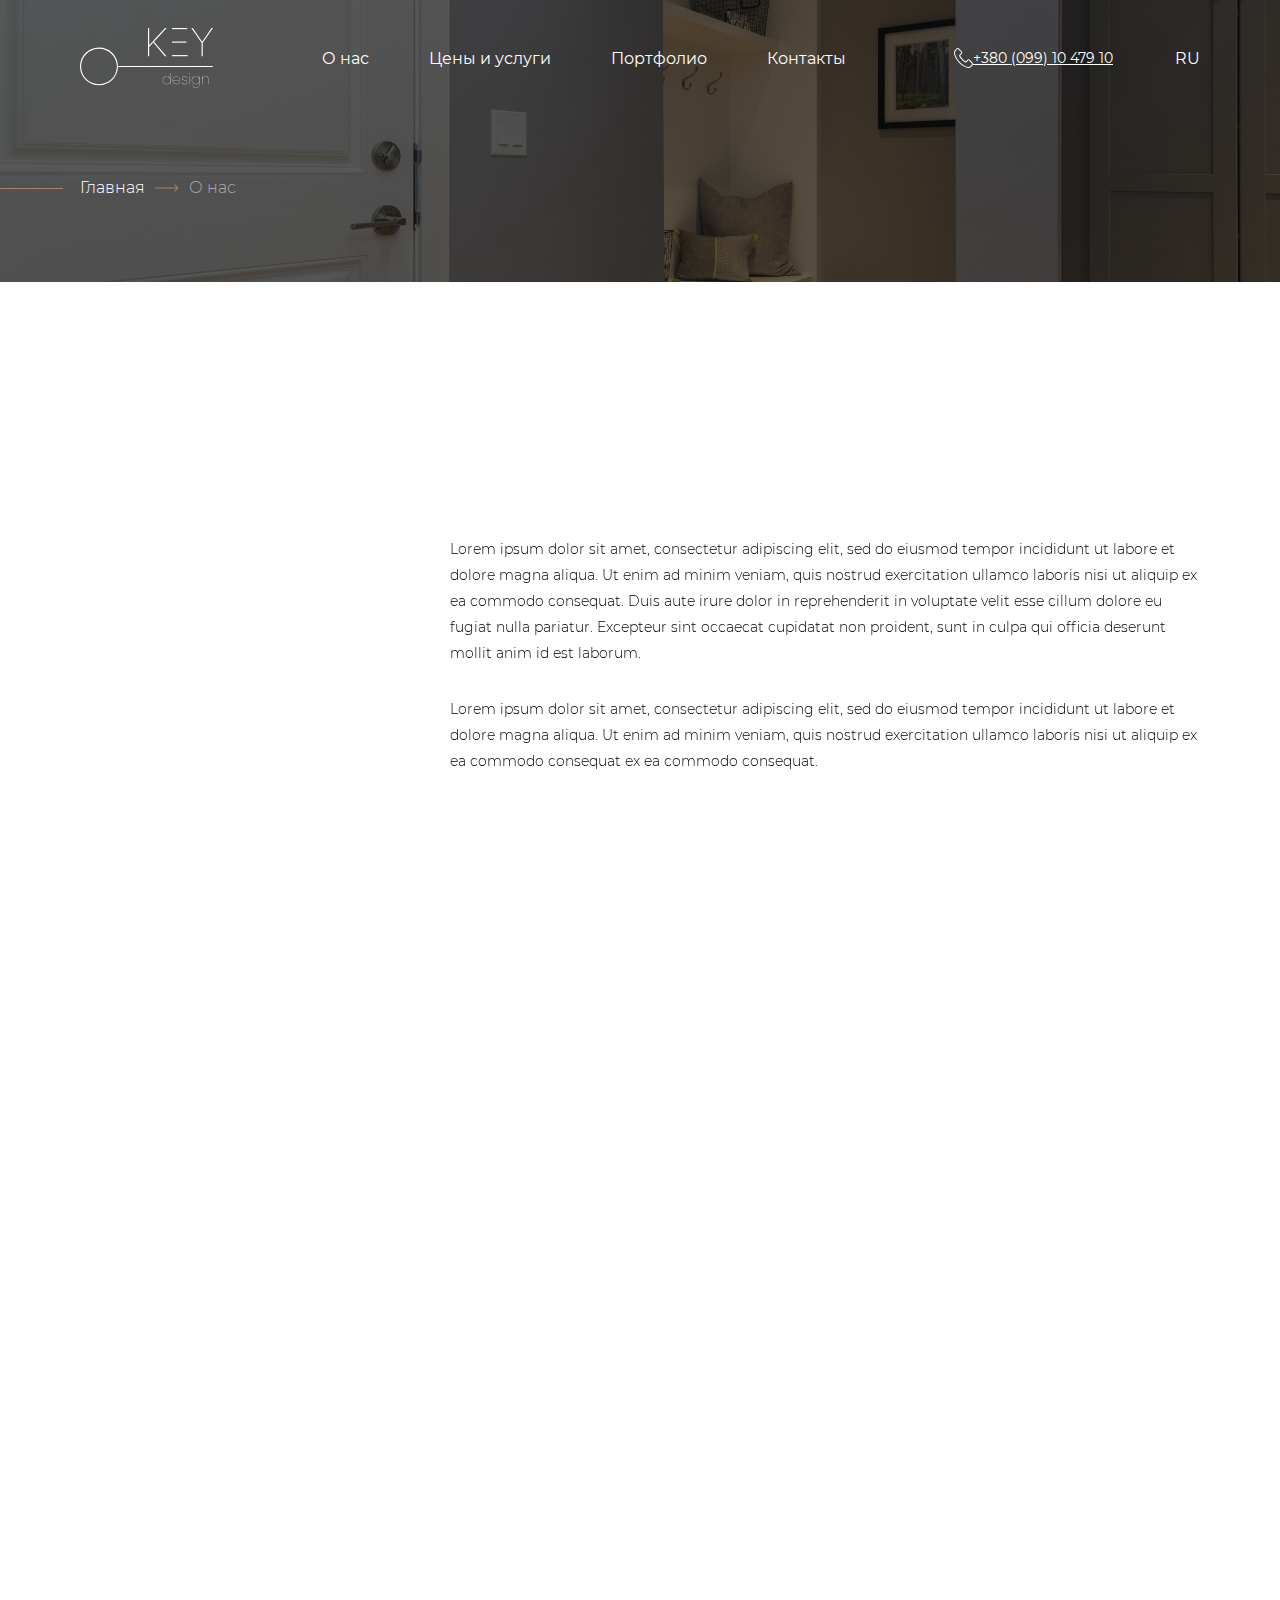
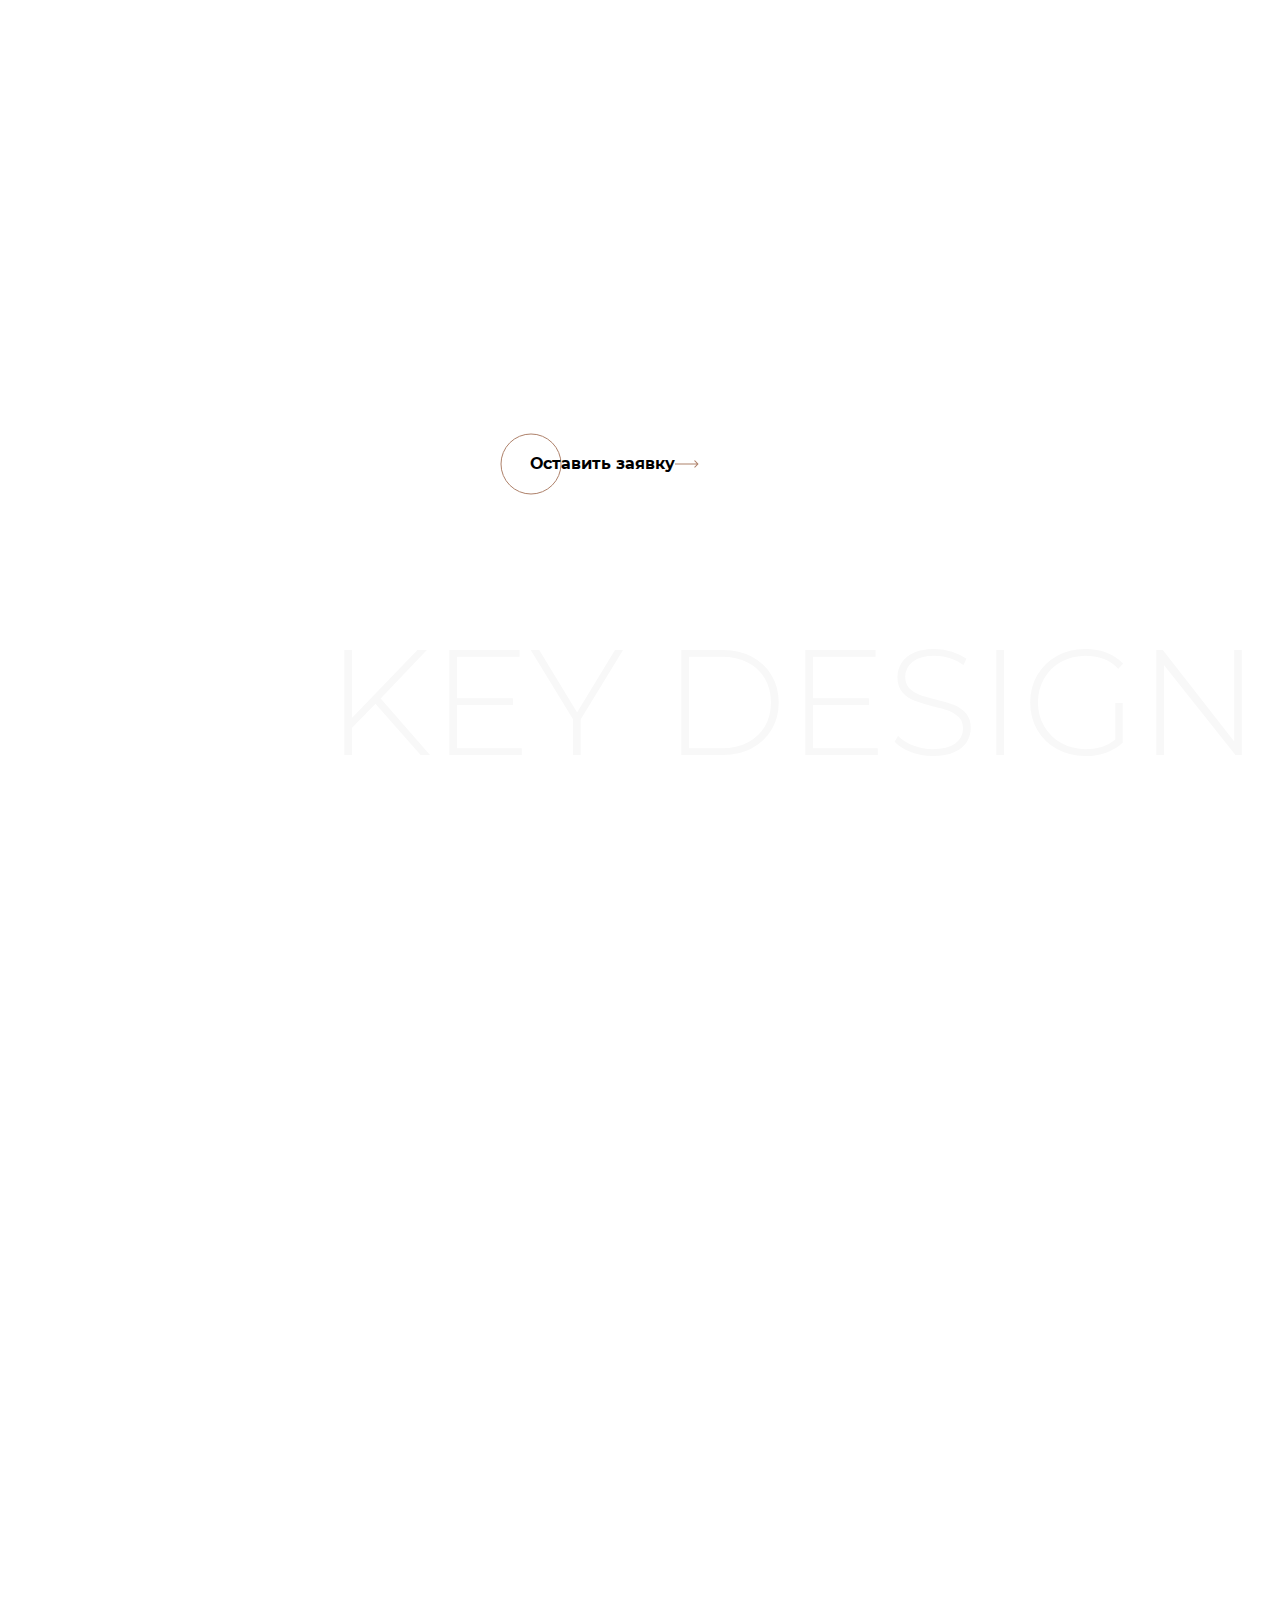
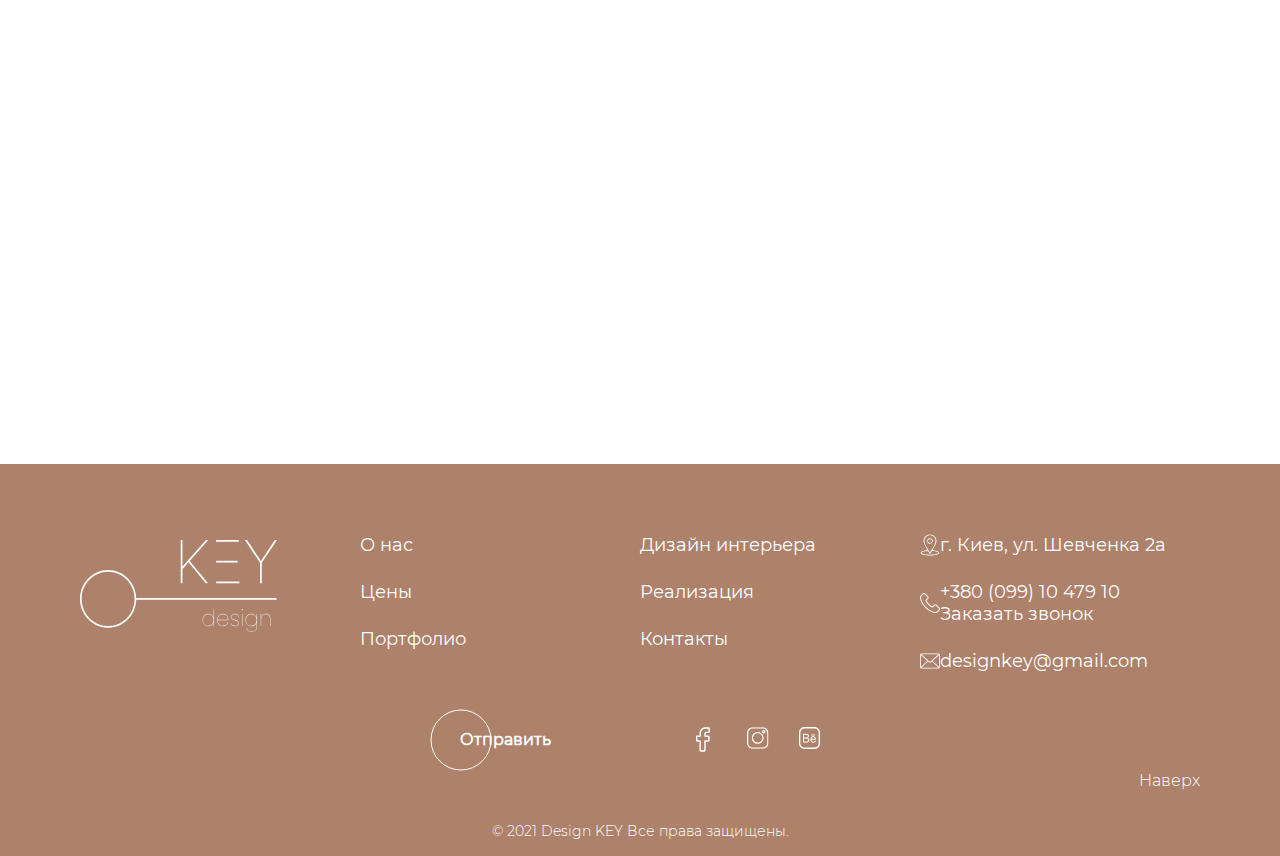
==== commit 9b7299b9: "Настройка анимаций сайте, фикс мелких багов" ====
--- a/app/about.html
+++ b/app/about.html
@@ -14,28 +14,28 @@
 
 	<header class="header">
 		<div class="container">
-			<a href="#" class="header__logo">
+			<a href="/" class="header__logo">
 				<img src="img/svg/header-logo.svg" alt="" class="img-svg">
 			</a>
 			<div class="header__nav">
 				<ul class="header__menu">
 					<li>
-						<a href="#">
+						<a href="about.html">
 							О нас	
 						</a>
 					</li>
 					<li>
-						<a href="#">
+						<a href="services.html">
 							Цены и услуги
 						</a>
 					</li>
 					<li>
-						<a href="#">
+						<a href="portfolio.html">
 							Портфолио
 						</a>
 					</li>
 					<li>
-						<a href="#">
+						<a href="contact.html">
 							Контакты
 						</a>
 					</li>
@@ -55,7 +55,7 @@
 		</div>
 		<div class="header-mobile">
 			<div class="header-mobile__nav">
-				<a href="#" class="header-mobile__logo">
+				<a href="index.html" class="header-mobile__logo">
 					<img src="img/svg/header-logo.svg" alt="" class="img-svg">
 				</a>
 				<div class="header-mobile__close">
@@ -64,22 +64,22 @@
 			</div>
 			<ul class="header-mobile__menu">
 				<li>
-					<a href="#">
+					<a href="about.html">
 						О нас	
 					</a>
 				</li>
 				<li>
-					<a href="#">
+					<a href="services.html">
 						Цены и услуги
 					</a>
 				</li>
 				<li>
-					<a href="#">
+					<a href="portfolio.html">
 						Портфолио
 					</a>
 				</li>
 				<li>
-					<a href="#">
+					<a href="contact.html">
 						Контакты
 					</a>
 				</li>
@@ -322,46 +322,46 @@
 		<footer class="footer">
 			<div class="container">
 				<div class="footer__nav">
-					<a href="index.html" class="footer__logo">
+					<a href="/" class="footer__logo">
 						<img src="img/svg/footer-logo.svg" alt="" class="img-svg">
 					</a>
 					<ul class="footer__item">
 						<li>
-							<a href="#">
+							<a href="about.html">
 								О нас
 							</a>
 						</li>
 						<li>
-							<a href="#">         
+							<a href="services.html">         
 								Цены
 							</a>
 						</li>
 						<li>
-							<a href="#">
+							<a href="portfolio.html">
 								Портфолио 
 							</a>
 						</li>
 					</ul>
 					<ul class="footer__item">
 						<li>
-							<a href="#">
+							<a href="design.html">
 								Дизайн интерьера  
 							</a>
 						</li>
 						<li>
-							<a href="#">         						         
+							<a href="realization.html">         						         
 								Реализация
 							</a>
 						</li>
 						<li>
-							<a href="#"> 
+							<a href="contact.html"> 
 								Контакты
 							</a>
 						</li>
 					</ul>
 					<ul class="footer__item">
 						<li>
-							<a href="#">
+							<a href="https://www.google.com/maps/place/%D0%B1%D1%83%D0%BB%D1%8C%D0%B2%D0%B0%D1%80+%D0%A2%D0%B0%D1%80%D0%B0%D1%81%D0%B0+%D0%A8%D0%B5%D0%B2%D1%87%D0%B5%D0%BD%D0%BA%D0%B0,+2,+%D0%9A%D0%B8%D1%97%D0%B2,+02000/@50.4427685,30.5173404,17z/data=!3m1!4b1!4m5!3m4!1s0x40d4ceff4cd50db3:0x57b45aeb2103f7c2!8m2!3d50.4427651!4d30.5195291">
 								<img src="img/svg/footer-mail.svg" alt="" class="img-svg"> г. Киев, ул. Шевченка 2а
 							</a>
 						</li>
--- a/app/css/style.min.css
+++ b/app/css/style.min.css
@@ -1 +1 @@
-@font-face{font-family:"MontRegular";src:url("../fonts/Montserrat-Regular.ttf");font-display:swap}@font-face{font-family:"MontBold";src:url("../fonts/Montserrat-Bold.ttf");font-display:swap}@font-face{font-family:"MontLight";src:url("../fonts/Montserrat-Light.ttf");font-display:swap}html{-webkit-box-sizing:border-box;box-sizing:border-box}*,*::after,*::before{-webkit-box-sizing:inherit;box-sizing:inherit}ul[class],ol[class]{padding:0}body,h1,h2,h3,h4,h5,h6,p,ul,ol,li,figure,figcaption,blockquote,dl,dd{margin:0}ul[class]{list-style:none}img{max-width:100%;display:block}input,button,textarea,select{font:inherit;outline:none}a{text-decoration:none}html,body{height:100%;font-family:"MontLight"}.wrapper{display:-webkit-box;display:-ms-flexbox;display:flex;-webkit-box-orient:vertical;-webkit-box-direction:normal;-ms-flex-direction:column;flex-direction:column;min-height:100%}.main{word-wrap:break-word;-webkit-box-flex:1;-ms-flex:1 0 auto;flex:1 0 auto}.footer{-webkit-box-flex:0;-ms-flex:0 0 auto;flex:0 0 auto}.container{max-width:1120px;margin:0 auto}.title{word-wrap:break-word;display:-webkit-box;display:-ms-flexbox;display:flex;-webkit-box-orient:vertical;-webkit-box-direction:normal;-ms-flex-direction:column;flex-direction:column;font-size:35px;margin-bottom:60px;width:-webkit-max-content;width:-moz-max-content;width:max-content;font-family:"MontLight" !important;min-height:114px;position:relative}.title span{position:relative;-webkit-transform:translateY(50px);-ms-transform:translateY(50px);transform:translateY(50px);opacity:0}.title__brown{font-family:"MontBold";font-size:50px;color:#AE816A;padding-top:10px}.title__line{position:absolute;top:44px;right:0}.title__line::before{content:'';width:1200px;right:1200px;background:#AE816A;height:1px;position:absolute;top:10px}.title__line::after{content:'';width:38px;height:38px;position:absolute;right:1200px;top:10px;-webkit-transform:translateY(-50%);-ms-transform:translateY(-50%);transform:translateY(-50%);background:transparent;border-radius:50%;-webkit-transition:1s;-o-transition:1s;transition:1s;border:1px solid #AE816A}.title--anim .title__line::before{-webkit-animation:toRight 2.5s ease 0s forwards;animation:toRight 2.5s ease 0s forwards}.title--anim .title__line::after{-webkit-animation:circleCreate 2.5s ease 0s forwards;animation:circleCreate 2.5s ease 0s forwards}.title--anim .title__default{-webkit-animation:spanTop 1s ease 1s forwards;animation:spanTop 1s ease 1s forwards}.title--anim .title__brown{-webkit-animation:spanBottom 1s ease 1s forwards;animation:spanBottom 1s ease 1s forwards}@-webkit-keyframes toRight{0%{right:1200px}100%{right:-80px}}@keyframes toRight{0%{right:1200px}100%{right:-80px}}@-webkit-keyframes circleCreate{0%{right:1200px}100%{right:-118px}}@keyframes circleCreate{0%{right:1200px}100%{right:-118px}}@-webkit-keyframes spanBottom{0%{-webkit-transform:translateY(50px);transform:translateY(50px);opacity:0}100%{-webkit-transform:translateY(0px);transform:translateY(0px);opacity:1}}@keyframes spanBottom{0%{-webkit-transform:translateY(50px);transform:translateY(50px);opacity:0}100%{-webkit-transform:translateY(0px);transform:translateY(0px);opacity:1}}@-webkit-keyframes spanTop{0%{-webkit-transform:translateY(-50px);transform:translateY(-50px);opacity:0}100%{-webkit-transform:translateY(0px);transform:translateY(0px);opacity:1}}@keyframes spanTop{0%{-webkit-transform:translateY(-50px);transform:translateY(-50px);opacity:0}100%{-webkit-transform:translateY(0px);transform:translateY(0px);opacity:1}}.subtitle{word-wrap:break-word;color:#000;font-family:"MontBold";font-size:25px;margin-bottom:26px}.subtitle-small{word-wrap:break-word;color:#000;font-family:"MontBold";font-size:18px;margin-bottom:22px}.btn{position:relative;font-family:"MontRegular";font-size:16px;color:#000;margin:0 auto;width:-webkit-max-content;width:-moz-max-content;width:max-content;display:block;display:-webkit-box;display:-ms-flexbox;display:flex;-webkit-box-align:center;-ms-flex-align:center;align-items:center;background:none;border:none;cursor:pointer}.btn::after{content:'';width:61px;height:61px;position:absolute;left:-60px;top:50%;-webkit-transform:translate(50%, -50%);-ms-transform:translate(50%, -50%);transform:translate(50%, -50%);background:transparent;border-radius:50%;border:1px solid #AE816A;z-index:1}.btn svg{margin-left:11px}.btn span{position:relative;z-index:2}input{cursor:pointer}input::-webkit-input-placeholder{color:#fff}input::placeholder,input::-webkit-input-placeholder,input::-moz-placeholder,input::-ms-input-placeholder{color:#fff}.header{position:absolute;top:28px;width:1120px;left:50%;-webkit-transform:translateX(-50%);-ms-transform:translateX(-50%);transform:translateX(-50%);z-index:10}.header .container{display:-webkit-box;display:-ms-flexbox;display:flex;-webkit-box-align:center;-ms-flex-align:center;align-items:center;-webkit-box-pack:justify;-ms-flex-pack:justify;justify-content:space-between}.header__nav{display:-webkit-box;display:-ms-flexbox;display:flex;-webkit-box-align:center;-ms-flex-align:center;align-items:center}.header__menu{display:-webkit-box;display:-ms-flexbox;display:flex;-webkit-box-align:center;-ms-flex-align:center;align-items:center}.header__menu li a{font-size:16px;font-family:"MontRegular";color:#fff;padding-bottom:5px;-webkit-transition:.4s;-o-transition:.4s;transition:.4s;border-bottom:1px solid transparent}.header__menu li a:hover{-webkit-transition:.4s;-o-transition:.4s;transition:.4s;border-bottom:1px solid #fff}.header__menu li:not(:last-child){margin-right:60px}.header__social{display:-webkit-box;display:-ms-flexbox;display:flex;-webkit-box-align:center;-ms-flex-align:center;align-items:center}.header__phone{margin-right:62px;font-size:14px;font-family:"MontRegular";color:#fff;text-decoration:underline;display:-webkit-box;display:-ms-flexbox;display:flex;-webkit-box-align:center;-ms-flex-align:center;align-items:center}.header__phone svg{margin-right:9px}.header__lang{font-size:16px;font-family:"MontRegular";color:#fff}.header__humburger{display:none}.header-mobile{display:none}.breadcrumbs{position:relative;height:282px}.breadcrumbs__bg{position:absolute;top:0;left:0;width:100%;height:282px;-o-object-fit:cover;object-fit:cover}.breadcrumbs .container{position:absolute;top:178px;left:50%;-webkit-transform:translateX(-50%);-ms-transform:translateX(-50%);transform:translateX(-50%);width:1120px}.breadcrumbs__block{display:-webkit-box;display:-ms-flexbox;display:flex;-webkit-box-align:center;-ms-flex-align:center;align-items:center;width:-webkit-max-content;width:-moz-max-content;width:max-content;position:relative}.breadcrumbs__block::before{content:'';width:1000px;right:calc( 100% + 17px);background:#AE816A;height:1px;position:absolute;top:10px}.breadcrumbs__link{color:#fff;opacity:0.5;font-size:16px;line-height:120%}.breadcrumbs__link--main{opacity:1}.breadcrumbs__arrow{margin:0 10px;display:block;height:8px}.breadcrumbs__arrow path{fill:#fff;opacity:0.5}.footer{background:#AE816A;padding:70px 0 16px 0}.footer .container{display:-webkit-box;display:-ms-flexbox;display:flex;-webkit-box-orient:vertical;-webkit-box-direction:normal;-ms-flex-direction:column;flex-direction:column;position:relative}.footer__logo svg{width:197px;height:auto}.footer__nav{display:-ms-grid;display:grid;-ms-grid-columns:1fr 1fr 1fr 1fr;grid-template-columns:1fr 1fr 1fr 1fr;margin-bottom:55px}.footer__item{display:-webkit-box;display:-ms-flexbox;display:flex;-webkit-box-orient:vertical;-webkit-box-direction:normal;-ms-flex-direction:column;flex-direction:column}.footer__item li:not(:last-child){margin-bottom:25px}.footer__item li a,.footer__item li span{font-size:18px;font-family:"MontRegular";color:#fff}.footer__item li a{display:-webkit-box;display:-ms-flexbox;display:flex}.footer__item li a svg{margin-right:10px;max-width:20px;max-height:20px;width:100%;height:100%}.footer__item__phone{display:-webkit-box;display:-ms-flexbox;display:flex;-webkit-box-orient:vertical;-webkit-box-direction:normal;-ms-flex-direction:column;flex-direction:column}.footer__scroll{display:-webkit-box;display:-ms-flexbox;display:flex;position:absolute;color:#fff;bottom:50px;right:0;cursor:pointer}.footer__scroll svg{margin-right:10px;-webkit-transform:rotate(270deg);-ms-transform:rotate(270deg);transform:rotate(270deg)}.footer__scroll svg path{fill:#fff}.footer__social{display:-webkit-box;display:-ms-flexbox;display:flex;width:360px;margin:0 auto;-webkit-box-pack:justify;-ms-flex-pack:justify;justify-content:space-between;margin-bottom:70px}.footer__socialList{display:-webkit-box;display:-ms-flexbox;display:flex;height:auto}.footer__socialList a{max-width:25px;max-height:25px;width:100%}.footer__socialList a:not(:last-child){margin-right:30px}.footer__btn{color:#fff;margin-left:0}.footer__btn::after{border:1px solid #fff}.footer__btn svg path{fill:#fff}.footer__rights{text-align:center;color:#fff;font-size:14px}.modal{position:fixed;top:0;left:0;height:100vh;width:100%;background:rgba(0,0,0,0.4);opacity:0;visibility:hidden;z-index:-10;-webkit-transition:.4s;-o-transition:.4s;transition:.4s}.modal__block{position:absolute;top:50%;left:50%;-webkit-transform:translate(-50%, -50%);-ms-transform:translate(-50%, -50%);transform:translate(-50%, -50%);width:100%;height:100vh;display:-webkit-box;display:-ms-flexbox;display:flex;-webkit-box-align:center;-ms-flex-align:center;align-items:center}.modal__block img{max-height:60%;max-width:75%;width:100%;height:100%;display:block;margin:0 auto;width:auto}.modal__show{opacity:1;z-index:10;visibility:visible}.modal__close{position:absolute;right:50px;top:50px;cursor:pointer}.modal__close svg{width:40px;height:40px;fill:#fff}.features{padding-bottom:95px}.features__block{display:-ms-grid;display:grid;-ms-grid-columns:1fr 1fr 1fr;grid-template-columns:1fr 1fr 1fr;grid-gap:15px}.features__subtitle{font-size:20px;display:-webkit-box;display:-ms-flexbox;display:flex;-webkit-box-align:center;-ms-flex-align:center;align-items:center;margin-bottom:13px}.features__subtitle svg{margin-right:17px}.features__text{margin-left:62px;line-height:23px;font-size:14px}@media (max-width: 1200px){.container{max-width:700px}.subtitle{font-size:22px;margin-bottom:20px}.title{font-size:28px;min-height:88px;margin-bottom:50px}.title__brown{font-size:35px;padding-top:10px}.title__line{top:32px}.title__line::after{width:30px;height:30px;background:#fff}@-webkit-keyframes toRight{0%{right:800px}100%{right:-70px}}@keyframes toRight{0%{right:800px}100%{right:-70px}}@-webkit-keyframes circleCreate{0%{right:800px}100%{right:-98px}}@keyframes circleCreate{0%{right:800px}100%{right:-98px}}.header{width:100%}.header__nav{display:none}.header__social{display:none}.header__humburger{display:block;width:40px;height:40px}.header__humburger svg{fill:#fff}.header-mobile{position:absolute;left:-100%;height:100vh;width:100%;background:#fff;top:-28px;padding:20px;display:-webkit-box;display:-ms-flexbox;display:flex;-webkit-box-orient:vertical;-webkit-box-direction:normal;-ms-flex-direction:column;flex-direction:column;-webkit-transition:.4s;-o-transition:.4s;transition:.4s}.header-mobile__nav{display:-webkit-box;display:-ms-flexbox;display:flex;-webkit-box-pack:justify;-ms-flex-pack:justify;justify-content:space-between;-webkit-box-align:center;-ms-flex-align:center;align-items:center}.header-mobile__logo svg path{fill:#000}.header-mobile__close svg{width:25px;height:25px}.header-mobile__menu{margin-top:150px}.header-mobile__menu li{text-align:center}.header-mobile__menu li a{font-size:24px;color:#000}.header-mobile__menu li:not(:last-child){margin-bottom:30px}.header-mobile__social{display:-webkit-box;display:-ms-flexbox;display:flex;-webkit-box-pack:justify;-ms-flex-pack:justify;justify-content:space-between;width:400px;margin:0 auto;margin-top:auto;margin-bottom:50px}.header-mobile__phone,.header-mobile__lang{text-align:center;display:-webkit-box;display:-ms-flexbox;display:flex;color:#000;font-size:24px;-webkit-box-align:center;-ms-flex-align:center;align-items:center}.header-mobile__phone svg,.header-mobile__lang svg{margin-right:8px}.header-mobile__phone svg path,.header-mobile__lang svg path{fill:#000}.footer{padding-top:40px}.footer__nav{display:-webkit-box;display:-ms-flexbox;display:flex;grid-gap:unset;-webkit-box-orient:vertical;-webkit-box-direction:normal;-ms-flex-direction:column;flex-direction:column}.footer__logo{margin-bottom:30px}.footer__logo svg{display:block;margin:0 auto;width:150px}.footer__item{text-align:center}.footer__item:nth-child(2){margin-bottom:15px}.footer__item:nth-child(3){margin-bottom:35px}.footer__item li{text-align:center}.footer__item li a{-webkit-box-pack:center;-ms-flex-pack:center;justify-content:center}.footer__item li:not(:last-child){margin-bottom:15px}.footer__phone{display:-webkit-box;display:-ms-flexbox;display:flex;-webkit-box-orient:vertical;-webkit-box-direction:normal;-ms-flex-direction:column;flex-direction:column}.footer__phone span{margin:4px 0}.footer__social{margin-top:20px}.breadcrumbs{height:180px}.breadcrumbs__bg{height:100%}.breadcrumbs .container{top:130px;width:100%}}@media (max-width: 767px){.container{width:100%;padding:0 15px}.title{font-size:20px;min-height:70px;margin-bottom:50px}.title__brown{font-size:28px;padding-top:10px}.title__line{top:22px}.title__line::after{width:24px;height:24px;background:#fff}.subtitle-small{font-size:16px}.btn{margin-left:20px}.btn::after{width:40px;height:40px;left:-40px}.header{top:14px}.header__logo svg{width:100px}.header-mobile{top:-14px}.header-mobile__logo svg{width:100px}.header-mobile__close svg{width:20px;height:20px}.header-mobile__menu{margin-top:100px}.header-mobile__menu li a{font-size:20px}.header-mobile__menu li:not(:last-child){margin-bottom:20px}.header-mobile__social{width:100%}.header-mobile__phone,.header-mobile__lang{font-size:18px}@-webkit-keyframes toRight{0%{right:600px}100%{right:-50px}}@keyframes toRight{0%{right:600px}100%{right:-50px}}@-webkit-keyframes circleCreate{0%{right:600px}100%{right:-68px}}@keyframes circleCreate{0%{right:600px}100%{right:-68px}}.footer__logo svg{width:100px}.footer__social{width:100%;-webkit-box-align:center;-ms-flex-align:center;align-items:center;-webkit-box-orient:vertical;-webkit-box-direction:normal;-ms-flex-direction:column;flex-direction:column}.footer__btn{margin:0 auto;margin-bottom:30px}.footer__item li a,.footer__item li span{font-size:15px}.footer__phone span,.footer__phone a{font-size:15px}.footer__scroll{right:15px;font-size:14px}.footer__scroll svg{margin-right:4px}.footer__rights{font-size:12px}}.first{z-index:1;position:relative}.first__item{width:100%;height:100%;position:relative}.first__img{width:100%;height:100%;-o-object-fit:cover;object-fit:cover;min-height:672px}.first__content{position:absolute;top:50%;left:50%;-webkit-transform:translate(-50%, -50%);-ms-transform:translate(-50%, -50%);transform:translate(-50%, -50%);width:1120px;margin:0 auto}.first__title{font-size:40px;font-family:"MontBold";color:#fff;text-transform:uppercase;margin-bottom:30px;letter-spacing:0.02em}.first__subtitle{font-size:14px;font-family:"MontRegular";color:#fff;margin-bottom:40px;line-height:140%;letter-spacing:0.02em;max-width:572px;font-weight:400}.first__btn{margin-left:0;color:#fff}.first .slick-dots{display:-webkit-box;display:-ms-flexbox;display:flex;-webkit-box-orient:vertical;-webkit-box-direction:normal;-ms-flex-direction:column;flex-direction:column;-webkit-box-align:end;-ms-flex-align:end;align-items:flex-end;width:-webkit-max-content;width:-moz-max-content;width:max-content;position:absolute;right:158px;top:50%;-webkit-transform:translateY(-50%);-ms-transform:translateY(-50%);transform:translateY(-50%)}.first .slick-dots li button{background:rgba(255,255,255,0.4);font-size:0;width:25px;height:2px;border:none;cursor:pointer}.first .slick-dots:not(:last-child){margin-bottom:16px}.first .slick-dots .slick-active button{width:93px;background:#fff}.first .next{position:absolute;right:158px;bottom:40px;cursor:pointer}.first .next svg circle{stroke:rgba(255,255,255,0.4)}.first .next svg path{-webkit-transition:.2s .2s;-o-transition:.2s .2s;transition:.2s .2s;fill:rgba(255,255,255,0.4)}.first .next:hover svg circle{stroke:#fff}.first .next:hover svg path{-webkit-transition:.0s;-o-transition:.0s;transition:.0s;opacity:0}.first .next:hover .first__arrow{width:50px;opacity:1;-webkit-transition:.4s width;-o-transition:.4s width;transition:.4s width}.first .next:hover .first__arrow path{-webkit-transition:.4s;-o-transition:.4s;transition:.4s;opacity:1;fill:#fff}.first__arrow{position:absolute;right:0;top:47%;width:25px;height:14px;-webkit-transform:translate(-50%, -50%);-ms-transform:translate(-50%, -50%);transform:translate(-50%, -50%);opacity:0;-webkit-transition:.4s;-o-transition:.4s;transition:.4s}.first__arrow--right{right:unset;left:50%;-webkit-transform:translate(-5px, -50%) rotate(180deg);-ms-transform:translate(-5px, -50%) rotate(180deg);transform:translate(-5px, -50%) rotate(180deg)}.first .prev{position:absolute;right:228px;bottom:40px;z-index:2;cursor:pointer}.first .prev svg circle{stroke:rgba(255,255,255,0.4)}.first .prev svg path{-webkit-transition:.2s .2s;-o-transition:.2s .2s;transition:.2s .2s;fill:rgba(255,255,255,0.4)}.first .prev:hover svg circle{stroke:#fff}.first .prev:hover svg path{-webkit-transition:.0s;-o-transition:.0s;transition:.0s;opacity:0}.first .prev:hover .first__arrow{width:50px;opacity:1;-webkit-transition:.4s width;-o-transition:.4s width;transition:.4s width}.first .prev:hover .first__arrow path{-webkit-transition:.4s;-o-transition:.4s;transition:.4s;opacity:1;fill:#fff}.first__social{position:absolute;bottom:52px;left:159px;display:-webkit-box;display:-ms-flexbox;display:flex}.first__social a:not(:last-child){margin-right:20px}.first__social::before{content:'';position:absolute;right:0;top:50%;-webkit-transform:translate(-130px, -50%);-ms-transform:translate(-130px, -50%);transform:translate(-130px, -50%);width:1000px;height:1px;background:#AE816A}.first__bottom{position:absolute;bottom:17px;font-size:12px;color:#fff;font-family:"MontRegular";left:50%;-webkit-transform:translateX(-50%);-ms-transform:translateX(-50%);transform:translateX(-50%)}.first__bottom::before{content:'';width:1px;height:65px;background:-o-linear-gradient(269.98deg, #FDFDFD .01%, rgba(255,255,255,0) 154.4%);background:linear-gradient(180.02deg, #FDFDFD .01%, rgba(255,255,255,0) 154.4%);position:absolute;left:50%;top:-70px;-webkit-transform:translateX(-50%);-ms-transform:translateX(-50%);transform:translateX(-50%)}.services{padding-top:90px;overflow:hidden;padding-bottom:190px}.services .container{position:relative}.services__slide{display:-ms-grid !important;display:grid !important;-ms-grid-columns:436px 436px;grid-template-columns:436px 436px;grid-gap:40px 46px;width:936px}.services__text{font-size:14px;color:#464646;max-width:436px;margin:0}.services__item{display:-webkit-box;display:-ms-flexbox;display:flex;-webkit-box-orient:vertical;-webkit-box-direction:normal;-ms-flex-direction:column;flex-direction:column}.services__image{right:-210px;top:10px;position:absolute}.services__image::before{content:'';background:#AE816A;width:300px;height:366px;position:absolute;left:-10px;bottom:-10px;z-index:1}.services__image img{width:381px;height:624px;position:relative;z-index:2;-o-object-fit:cover;object-fit:cover}.services .next{position:absolute;bottom:-80px;left:67px;cursor:pointer}.services .prev{position:absolute;bottom:-80px;left:0;cursor:pointer}.our-projects{overflow:hidden;position:relative;z-index:1;padding-bottom:100px}.our-projects::before{content:'';width:1320px;height:1320px;background:transparent;border:2px solid #E5E5E5;position:absolute;right:-420px;border-radius:50%}.our-projects__block{position:relative;z-index:2;display:-ms-grid;display:grid;-ms-grid-columns:1fr 1fr;grid-template-columns:1fr 1fr;grid-gap:40px 95px;margin-bottom:90px}.our-projects__image{position:relative;margin-bottom:35px;width:100%;height:320px;overflow:hidden;cursor:pointer}.our-projects__image img{width:100%;height:100%;-o-object-fit:cover;object-fit:cover;-webkit-transition:.8s;-o-transition:.8s;transition:.8s}.our-projects__link{position:absolute;top:50%;-webkit-transform:translateY(-50%);-ms-transform:translateY(-50%);transform:translateY(-50%);left:0;width:100%;height:110px;background:-o-radial-gradient(0% 0%, 100% 100%, rgba(255,255,255,0.005) 0%, rgba(255,255,255,0.005) 100%);background:radial-gradient(100% 100% at 0% 0%, rgba(255,255,255,0.005) 0%, rgba(255,255,255,0.005) 100%);-webkit-box-shadow:inset -5px -5px 250px rgba(255,255,255,0.02);box-shadow:inset -5px -5px 250px rgba(255,255,255,0.02);-webkit-backdrop-filter:blur(22px);backdrop-filter:blur(22px);opacity:0;z-index:-1;-webkit-transform:translateY(10px);-ms-transform:translateY(10px);transform:translateY(10px);-webkit-transition:.4s;-o-transition:.4s;transition:.4s}.our-projects__link a{position:absolute;top:50%;left:50%;-webkit-transform:translate(-50%, -50%);-ms-transform:translate(-50%, -50%);transform:translate(-50%, -50%);font-family:"MontRegular";font-size:16px;color:#fff;display:-webkit-box;display:-ms-flexbox;display:flex;-webkit-box-align:center;-ms-flex-align:center;align-items:center}.our-projects__link a::after{content:'';width:61px;height:61px;position:absolute;left:-50%;top:50%;-webkit-transform:translate(50%, -50%);-ms-transform:translate(50%, -50%);transform:translate(50%, -50%);background:transparent;border-radius:50%;border:1px solid #AE816A;z-index:1}.our-projects__link a svg{margin-left:11px}.our-projects__link a span{position:relative;z-index:2}.our-projects__text{font-size:14px;max-width:450px}.our-projects__item{-webkit-transition:.5s;-o-transition:.5s;transition:.5s;cursor:pointer}.our-projects__item:hover{-webkit-transform:translateY(-22px);-ms-transform:translateY(-22px);transform:translateY(-22px)}.our-projects__item:hover .our-projects__image{overflow:hidden}.our-projects__item:hover .our-projects__image img{-webkit-transform:scale(1.3);-ms-transform:scale(1.3);transform:scale(1.3)}.our-projects__item:hover .our-projects__link{-webkit-transform:translateY(-50%);-ms-transform:translateY(-50%);transform:translateY(-50%);opacity:1;z-index:2}.our-projects__all{position:relative;font-family:"MontRegular";font-size:16px;color:#000;margin:0 auto;width:-webkit-max-content;width:-moz-max-content;width:max-content;display:block;display:-webkit-box;display:-ms-flexbox;display:flex;-webkit-box-align:center;-ms-flex-align:center;align-items:center}.our-projects__all::after{content:'';width:61px;height:61px;position:absolute;left:-60px;top:50%;-webkit-transform:translate(50%, -50%);-ms-transform:translate(50%, -50%);transform:translate(50%, -50%);background:transparent;border-radius:50%;border:1px solid #AE816A}.our-projects__all svg{margin-left:11px}.check-in{background:url("../img/bg/check-in-bg.jpg") center center/cover no-repeat;margin-bottom:90px;position:relative}.check-in::before{content:'';background:#AE816A;width:540px;height:11px;position:absolute;top:-10px;left:0px;z-index:1}.check-in__title{font-size:22px;color:#fff;display:-webkit-box;display:-ms-flexbox;display:flex;-webkit-box-orient:vertical;-webkit-box-direction:normal;-ms-flex-direction:column;flex-direction:column;font-weight:300;line-height:120%;margin-bottom:12px}.check-in__title span{font-size:28px;line-height:120%;font-family:"MontBold"}.check-in__subtitle{font-size:14px;color:#fff;font-weight:300;margin-bottom:50px}.check-in__fields{display:-ms-grid;display:grid;-ms-grid-columns:1fr 1fr;grid-template-columns:1fr 1fr;grid-gap:27px;margin-bottom:34px}.check-in__input{height:32px;border:none;border-bottom:1px solid #fff;color:#fff;padding-bottom:4px;line-height:32px;background:transparent}.check-in__btn{margin-left:0;color:#fff}.check-in__btn::after{width:51px;height:51px;left:-50px;z-index:1}.check-in__btn span{position:relative;z-index:2}.check-in__block{width:720px;height:394px;margin:0 auto;background:-o-radial-gradient(0% 0%, 100% 100%, rgba(255,255,255,0.01) 0%, rgba(255,255,255,0.01) 100%);background:radial-gradient(100% 100% at 0% 0%, rgba(255,255,255,0.01) 0%, rgba(255,255,255,0.01) 100%);-webkit-box-shadow:inset -5px -5px 250px rgba(255,255,255,0.02);box-shadow:inset -5px -5px 250px rgba(255,255,255,0.02);-webkit-backdrop-filter:blur(18px);backdrop-filter:blur(18px);padding:80px 88px 73px 120px}.why{overflow:hidden;padding-bottom:100px}.why .container{position:relative}.why__block{display:-ms-grid;display:grid;-ms-grid-columns:385px 385px;grid-template-columns:385px 385px;grid-gap:40px 62px;width:872px}.why__text{font-size:14px;color:#464646;max-width:385px;margin-left:60px}.why__item{display:-webkit-box;display:-ms-flexbox;display:flex;-webkit-box-orient:vertical;-webkit-box-direction:normal;-ms-flex-direction:column;flex-direction:column}.why__subtitle{display:-webkit-box;display:-ms-flexbox;display:flex;-webkit-box-align:center;-ms-flex-align:center;align-items:center;font-size:20px;margin-bottom:30px}.why__subtitle svg{max-width:46px;max-height:46px;width:100%;height:100%;margin-right:15px}.why__image{right:-190px;top:10px;position:absolute}.why__image::before{content:'';background:#AE816A;width:324px;height:324px;position:absolute;top:-10px;left:-10px;z-index:1}.why__image img{width:381px;height:511px;position:relative;z-index:2;-o-object-fit:cover;object-fit:cover}.how-work{background:url("../img/bg/how-work.jpg") center center/cover no-repeat;padding:55px 0;background-attachment:fixed}.how-work__title{text-align:center;color:#fff;font-family:"MontBold";font-size:35px;margin-bottom:50px}.how-work__subtitle{text-align:center;color:#fff;font-family:"MontLight";font-size:18px;margin-bottom:45px;font-weight:300}.how-work__block{display:-ms-grid;display:grid;-ms-grid-columns:1fr;grid-template-columns:1fr;width:824px;margin:0 auto;position:relative}.how-work__block::before{content:'';width:1px;height:calc(100% + 80px);background:#fff;position:absolute;left:110px;top:-20px}.how-work__content{margin-left:96px;position:relative}.how-work__content::after{content:'';width:28px;height:28px;-webkit-transform:translate(-50%);-ms-transform:translate(-50%);transform:translate(-50%);border:1px solid #AE816A;position:absolute;top:0;border-radius:50%;left:-45px}.how-work__item{display:-webkit-box;display:-ms-flexbox;display:flex;-webkit-box-align:start;-ms-flex-align:start;align-items:flex-start}.how-work__item:not(:last-child) .how-work__content{padding-bottom:65px}.how-work__stage{color:#fff;min-width:60px;font-size:16px}.how-work__contentTitle{font-size:18px;font-family:"MontBold";margin-bottom:14px;color:#fff}.how-work__contentText{color:#fff;font-size:14px;font-family:"MontRegular";line-height:23px;font-weight:300}.request{padding:118px 0 130px 0;position:relative;overflow:hidden}.request__form{display:-webkit-box;display:-ms-flexbox;display:flex;-webkit-box-orient:vertical;-webkit-box-direction:normal;-ms-flex-direction:column;flex-direction:column;width:415px;position:relative;z-index:2}.request__title{font-size:28px;line-height:130%;font-family:"MontBold";margin-bottom:22px}.request__title span{color:#AE816A}.request__subtitle{font-size:14px;font-weight:300;margin-bottom:50px}.request__input{background:transparent;border:none;border-bottom:1px solid #000;padding-bottom:10px;font-size:16px;line-height:22px;color:#000;max-width:385px}.request__input::-webkit-input-placeholder{color:#000}.request__input::placeholder,.request__input::-webkit-input-placeholder,.request__input::-moz-placeholder,.request__input::-ms-input-placeholder{color:#000}.request__input:not(:last-child){margin-bottom:50px}.request__btn{color:#000;margin-left:0;margin-top:15px}.request__btn::after{width:51px;height:51px;left:-50px}.request__image{right:0;top:104px;position:absolute;z-index:2}.request__image::before{content:'';background:#AE816A;width:514px;height:281px;position:absolute;top:-10px;left:-10px;z-index:1}.request__image img{width:742px;height:476px;position:relative;z-index:2;-o-object-fit:cover;object-fit:cover}.request__text{font-size:150px;position:absolute;left:-10px;bottom:35px;color:#f8f8f8;text-transform:uppercase;z-index:1}@media (max-width: 1200px){.first__title{font-size:34px;max-width:80%}.first__content{width:700px}.first__btn{margin-left:20px}.first .slick-dots{right:20px}.first .slick-dots .slick-active button{width:50px}.first .next{right:20px}.first .prev{right:87px}.first__social{left:100px}.first__bottom{display:none}.services{padding:70px 0 120px}.services__slide{-ms-grid-columns:1fr 1fr;grid-template-columns:1fr 1fr;grid-gap:30px 40px}.services__image{display:none}.services .prev{right:67px;left:unset}.services .next{right:0;left:unset}.our-projects::before{width:900px;height:900px;right:-400px}.our-projects__block{grid-gap:45px}.our-projects__link{height:100px}.check-in__block{width:500px;padding:60px 50px}.check-in__title{margin-bottom:30px}.check-in__title span{font-size:24px}.why__image{display:none}.why__block{width:100%;-ms-grid-columns:1fr 1fr;grid-template-columns:1fr 1fr;grid-gap:45px}.why__text{max-width:100%}.how-work__block{width:100%}.how-work__block::before{left:85px}.how-work__content{margin-left:70px}.request{padding-top:70px}.request__image{display:none}.request__form{margin:0 auto}.request__text{font-size:120px}}@media (max-width: 767px){.first__content{width:calc(100% - 30px)}.first__img{min-height:640px}.first__title{font-size:34px;line-height:130%}.first .slick-dots{display:none !important}.first__social{left:50px;bottom:45px}.first__social::before{right:-40px}.first__social a svg{max-width:20px;max-height:20px;height:100%;width:100%}.first__social a:not(:last-child){margin-right:14px}.first .next svg{width:40px;height:40px}.first .prev{right:70px}.first .prev svg{width:40px;height:40px}.services__title{margin-bottom:30px}.services__block{-ms-grid-columns:1fr;grid-template-columns:1fr}.services__slide{-ms-grid-columns:1fr;grid-template-columns:1fr;grid-gap:20px}.services__subtitle{font-size:16px;margin-bottom:14px}.services__text{font-size:14px}.services .next svg{width:40px;height:40px}.services .prev{right:50px}.services .prev svg{width:40px;height:40px}.our-projects__block{-ms-grid-columns:1fr;grid-template-columns:1fr;margin-bottom:50px}.our-projects__image{height:280px;margin-bottom:20px}.our-projects__subtitle{margin-bottom:16px}.our-projects__link{height:70px}.our-projects__link a{font-size:14px}.our-projects__link a::after{width:40px;height:40px;left:-40px}.our-projects__all{font-size:15px}.our-projects__all::after{width:50px;height:50px;left:-50px}.check-in{margin-bottom:70px}.check-in::before{width:40%}.check-in__block{width:calc(100% - 80px);padding:50px 40px;height:460px}.check-in__title{font-size:18px}.check-in__title span{font-size:24px;line-height:110%}.check-in__subtitle{font-size:13px}.check-in__fields{-ms-grid-columns:1fr;grid-template-columns:1fr}.why__block{-ms-grid-columns:1fr;grid-template-columns:1fr}.why__subtitle{font-size:18px;margin-bottom:14px}.why__subtitle svg{max-width:34px;max-height:34px}.why__text{margin-left:50px}.how-work__title{font-size:24px;margin-bottom:30px}.how-work__subtitle{font-size:15px}.how-work__stage{min-width:45px;font-size:14px}.how-work__content{margin-left:50px}.how-work__content::after{left:-30px;width:24px;height:24px}.how-work__contentTitle{font-size:15px}.how-work__contentText{font-size:12px;line-height:130%}.how-work__block::before{left:65px}.how-work__item:not(:last-child) .how-work__content{padding-bottom:50px}.request{padding-bottom:100px}.request__form{width:100%}.request__title{font-size:24px;margin-bottom:16px}.request__subtitle{margin-bottom:30px}.request__input{font-size:15px;padding-bottom:8px}.request__input:not(:last-child){margin-bottom:30px}.request__btn{margin-left:20px}.request__btn::after{width:40px;height:40px;left:-40px}.request__text{font-size:58px}}.creator{padding-top:90px;padding-bottom:94px;position:relative}.creator__info{display:-webkit-box;display:-ms-flexbox;display:flex;-webkit-box-orient:vertical;-webkit-box-direction:normal;-ms-flex-direction:column;flex-direction:column;position:relative;z-index:1;margin-left:30px}.creator__block{position:relative;display:-webkit-box;display:-ms-flexbox;display:flex}.creator__title{margin-bottom:50px}.creator__image{position:relative;z-index:3;min-width:420px;max-width:420px;height:auto;margin-left:-80px}.creator__image img{width:100%;height:100%}.creator__text p{font-size:14px;line-height:26px}.creator__text p:not(:last-child){margin-bottom:30px}.creator__bottom{position:absolute;left:20px;bottom:0;display:-webkit-box;display:-ms-flexbox;display:flex;z-index:2}.creator__name{background:#AE816A;width:552px;height:113px;display:-webkit-box;display:-ms-flexbox;display:flex;-webkit-box-orient:vertical;-webkit-box-direction:normal;-ms-flex-direction:column;flex-direction:column;padding:27px 0 27px 304px}.creator__name h3{color:#fff;font-size:18px;margin-bottom:10px}.creator__name span{font-size:16px;font-weight:300;color:#fff}.creator__caption{margin-left:55px;height:113px}.creator__keyDesign{position:absolute;right:0;font-size:150px;text-transform:uppercase;color:#f8f8f8;bottom:140px}.our-team{padding-bottom:130px;overflow:hidden}.our-team .container{position:relative}.our-team__title{margin-bottom:55px}.our-team__block{max-width:741px}.our-team__text p{font-size:14px;line-height:26px}.our-team__text p:not(:last-child){margin-bottom:30px}.our-team__image{right:-190px;top:0;position:absolute}.our-team__image::before{content:'';background:#AE816A;width:443px;height:309px;position:absolute;bottom:-10px;left:-10px;z-index:1}.our-team__image img{width:481px;height:449px;position:relative;z-index:2;-o-object-fit:cover;object-fit:cover}.about{overflow:hidden;height:691px;margin-bottom:87px;position:relative}.about .container{position:relative}.about__title{margin-bottom:55px}.about__block{margin-left:450px}.about__text{margin-bottom:50px}.about__text p{font-size:14px;line-height:26px}.about__text p:not(:last-child){margin-bottom:30px}.about__image{left:-150px;top:0;position:absolute}.about__image img{width:536px;height:691px;position:relative;z-index:2;-o-object-fit:cover;object-fit:cover}.about__btn{font-family:"MontBold";font-weight:500;margin-left:0}.stat{position:absolute;bottom:15px;left:0;z-index:2;width:100%;background:url("../img/bg/stat-bg.jpg") center center/cover no-repeat}.stat::after{content:'';position:absolute;height:100%;width:100%;left:0;top:0;z-index:2;background:rgba(0,0,0,0.85)}.stat__block{position:relative;z-index:3;display:-ms-grid;display:grid;-ms-grid-columns:1fr 1fr 1fr 1fr;grid-template-columns:1fr 1fr 1fr 1fr;padding:30px 0 30px 0}.stat__num{font-family:"MontBold";font-size:50px;color:#fff;line-height:50px;margin-bottom:13px}.stat__text{font-size:14px;color:#fff}.useful{position:relative;padding-bottom:89px}.useful__keyDesign{position:absolute;right:20px;font-size:150px;text-transform:uppercase;color:#f8f8f8;top:-165px}.useful__block{display:-webkit-box;display:-ms-flexbox;display:flex;height:585px}.useful__image{width:100%;height:100%;position:relative;-o-object-fit:cover;object-fit:cover}.useful__item{position:relative}.useful__item:hover>.useful__hover{opacity:1}.useful__left{width:498px;margin-right:15px}.useful__right{display:-webkit-box;display:-ms-flexbox;display:flex;-webkit-box-orient:vertical;-webkit-box-direction:normal;-ms-flex-direction:column;flex-direction:column;-webkit-box-pack:justify;-ms-flex-pack:justify;justify-content:space-between}.useful__hover{position:absolute;top:0;height:100%;width:100%;opacity:0;-webkit-transition:.4s;-o-transition:.4s;transition:.4s;background:rgba(0,0,0,0.6);cursor:pointer}.useful__hover svg{position:absolute;top:50%;left:50%;-webkit-transform:translate(-50%, -50%);-ms-transform:translate(-50%, -50%);transform:translate(-50%, -50%)}@media (max-width: 1200px){.creator{padding:70px 0}.creator__image{min-width:320px;max-width:320px;height:100%;margin-top:70px}.creator__info{margin-left:0}.creator__title{margin-bottom:20px}.creator__name{width:450px;padding-left:200px}.creator__text p{font-size:14px;line-height:18px}.creator__keyDesign{display:none}.our-team{padding-bottom:120px}.our-team__block{max-width:400px}.our-team__title{margin-bottom:30px}.our-team__image{right:-40px;top:30px}.our-team__image::before{height:200px;width:200px}.our-team__image img{width:300px}.our-team__text p{font-size:14px;line-height:20px}.about__image{left:-30px}.about__image img{width:320px;height:auto}.about__block{margin-left:320px}.about__title{margin-bottom:20px}.about__text p{font-size:14px;line-height:20px}.stat__num{font-size:38px;line-height:100%}.stat__text{font-size:13px}.useful__keyDesign{display:none}.useful__block{height:100%}.features__block{-ms-grid-columns:1fr 1fr;grid-template-columns:1fr 1fr;grid-gap:40px 10px}.features__item:first-child{-ms-grid-column:1;grid-column-start:1;-ms-grid-column-span:2;grid-column-end:3}}@media (max-width: 767px){.creator{padding:60px 0}.creator__block{display:-webkit-box;display:-ms-flexbox;display:flex;-webkit-box-orient:vertical;-webkit-box-direction:normal;-ms-flex-direction:column;flex-direction:column}.creator__info{-webkit-box-ordinal-group:2;-ms-flex-order:1;order:1}.creator__image{margin-top:0;min-width:unset;max-width:unset;width:auto;margin-left:0;-webkit-box-ordinal-group:3;-ms-flex-order:2;order:2;-o-object-fit:cover;object-fit:cover}.creator__image img{width:auto;margin:0 auto;height:300px}.creator__bottom{position:static;-webkit-box-ordinal-group:4;-ms-flex-order:3;order:3;width:100%}.creator__name{padding:20px;text-align:center;height:auto}.creator__name h3{font-size:16px}.creator__name span{font-size:14px}.creator__caption{display:none}.creator__text{margin-bottom:10px}.creator__text p{font-size:13px;line-height:18px}.creator__text p:not(:last-child){margin-bottom:20px}.our-team{padding-bottom:70px}.our-team__text{margin-bottom:10px}.our-team__text p{font-size:13px;line-height:18px}.our-team__text p:not(:last-child){margin-bottom:20px}.our-team__image{position:static;width:100%;margin-top:20px}.our-team__image::before{display:none}.our-team__image img{width:100%;max-width:320px;margin:0 auto}.about{height:100%}.about__block{margin-left:0;display:-webkit-box;display:-ms-flexbox;display:flex;-webkit-box-orient:vertical;-webkit-box-direction:normal;-ms-flex-direction:column;flex-direction:column}.about__text{margin-bottom:0}.about__text p{font-size:13px;line-height:18px}.about__text p:not(:last-child){margin-bottom:20px}.about__image{position:static;width:100%;margin-top:30px;height:auto}.about__image::before{display:none}.about__image img{width:100%;max-width:320px;margin:0 auto;height:auto}.about__btn{margin-top:30px;margin-left:20px}.stat{position:static;margin-top:20px}.stat__block{-ms-grid-columns:1fr 1fr;grid-template-columns:1fr 1fr;grid-gap:25px}.stat__num{font-size:32px;line-height:100%;margin-bottom:4px}.stat__text{font-size:12px}.useful{padding-bottom:70px}.useful__block{display:-webkit-box;display:-ms-flexbox;display:flex;-webkit-box-orient:vertical;-webkit-box-direction:normal;-ms-flex-direction:column;flex-direction:column}.useful__left{width:100%;margin-right:0;margin-bottom:15px}.useful__right{display:-ms-grid;display:grid;-ms-grid-columns:1fr;grid-template-columns:1fr;grid-gap:15px}.features__block{-ms-grid-columns:1fr;grid-template-columns:1fr}.features__item:first-child{-ms-grid-column-span:2;grid-column-end:2}.features__text{font-size:13px;line-height:18px;margin-left:48px}.features__subtitle svg{max-width:35px;max-height:35px;margin-right:13px}}
+@font-face{font-family:"MontRegular";src:url("../fonts/Montserrat-Regular.ttf");font-display:swap}@font-face{font-family:"MontBold";src:url("../fonts/Montserrat-Bold.ttf");font-display:swap}@font-face{font-family:"MontLight";src:url("../fonts/Montserrat-Light.ttf");font-display:swap}html{-webkit-box-sizing:border-box;box-sizing:border-box}*,*::after,*::before{-webkit-box-sizing:inherit;box-sizing:inherit}ul[class],ol[class]{padding:0}body,h1,h2,h3,h4,h5,h6,p,ul,ol,li,figure,figcaption,blockquote,dl,dd{margin:0}ul[class]{list-style:none}img{max-width:100%;display:block}input,button,textarea,select{font:inherit;outline:none}a{text-decoration:none}html,body{height:100%;font-family:"MontLight"}.wrapper{display:-webkit-box;display:-ms-flexbox;display:flex;-webkit-box-orient:vertical;-webkit-box-direction:normal;-ms-flex-direction:column;flex-direction:column;min-height:100%}.main{word-wrap:break-word;-webkit-box-flex:1;-ms-flex:1 0 auto;flex:1 0 auto}.main--contact{overflow:hidden}.footer{-webkit-box-flex:0;-ms-flex:0 0 auto;flex:0 0 auto}.container{max-width:1120px;margin:0 auto}.title{word-wrap:break-word;display:-webkit-box;display:-ms-flexbox;display:flex;-webkit-box-orient:vertical;-webkit-box-direction:normal;-ms-flex-direction:column;flex-direction:column;font-size:35px;margin-bottom:60px;width:-webkit-max-content;width:-moz-max-content;width:max-content;font-family:"MontLight" !important;min-height:114px;position:relative}.title span{position:relative;-webkit-transform:translateY(50px);-ms-transform:translateY(50px);transform:translateY(50px);opacity:0}.title__brown{font-family:"MontBold";font-size:50px;color:#AE816A;padding-top:10px}.title__line{position:absolute;top:44px;right:0}.title__line::before{content:'';width:1200px;right:1200px;background:#AE816A;height:1px;position:absolute;top:10px}.title__line::after{content:'';width:38px;height:38px;position:absolute;right:1200px;top:10px;-webkit-transform:translateY(-50%);-ms-transform:translateY(-50%);transform:translateY(-50%);background:transparent;border-radius:50%;-webkit-transition:1s;-o-transition:1s;transition:1s;border:1px solid #AE816A}.title--anim .title__line::before{-webkit-animation:toRight 2.5s ease 0s forwards;animation:toRight 2.5s ease 0s forwards}.title--anim .title__line::after{-webkit-animation:circleCreate 2.5s ease 0s forwards;animation:circleCreate 2.5s ease 0s forwards}.title--anim .title__default{-webkit-animation:spanTop 1s ease 1s forwards;animation:spanTop 1s ease 1s forwards}.title--anim .title__brown{-webkit-animation:spanBottom 1s ease 1s forwards;animation:spanBottom 1s ease 1s forwards}@-webkit-keyframes toRight{0%{right:1200px}100%{right:-80px}}@keyframes toRight{0%{right:1200px}100%{right:-80px}}@-webkit-keyframes circleCreate{0%{right:1200px}100%{right:-118px}}@keyframes circleCreate{0%{right:1200px}100%{right:-118px}}@-webkit-keyframes spanBottom{0%{-webkit-transform:translateY(50px);transform:translateY(50px);opacity:0}100%{-webkit-transform:translateY(0px);transform:translateY(0px);opacity:1}}@keyframes spanBottom{0%{-webkit-transform:translateY(50px);transform:translateY(50px);opacity:0}100%{-webkit-transform:translateY(0px);transform:translateY(0px);opacity:1}}@-webkit-keyframes spanTop{0%{-webkit-transform:translateY(-50px);transform:translateY(-50px);opacity:0}100%{-webkit-transform:translateY(0px);transform:translateY(0px);opacity:1}}@keyframes spanTop{0%{-webkit-transform:translateY(-50px);transform:translateY(-50px);opacity:0}100%{-webkit-transform:translateY(0px);transform:translateY(0px);opacity:1}}.subtitle{word-wrap:break-word;color:#000;font-family:"MontBold";font-size:25px;margin-bottom:26px}.subtitle-small{word-wrap:break-word;color:#000;font-family:"MontBold";font-size:18px;margin-bottom:22px}.btn{position:relative;font-family:"MontRegular";font-size:16px;color:#000;margin:0 auto;width:-webkit-max-content;width:-moz-max-content;width:max-content;display:block;display:-webkit-box;display:-ms-flexbox;display:flex;-webkit-box-align:center;-ms-flex-align:center;align-items:center;background:none;border:none;cursor:pointer;font-weight:600}.btn:hover::after{-webkit-transform:translate(50px, -50%);-ms-transform:translate(50px, -50%);transform:translate(50px, -50%);background:rgba(174,129,106,0.2)}.btn::after{content:'';width:61px;height:61px;position:absolute;left:-60px;top:50%;-webkit-transform:translate(50%, -50%);-ms-transform:translate(50%, -50%);transform:translate(50%, -50%);background:transparent;border-radius:50%;border:1px solid #AE816A;z-index:1;-webkit-transition:.6s;-o-transition:.6s;transition:.6s}.btn svg{margin-left:11px}.btn span{position:relative;z-index:2}input{cursor:pointer}input::-webkit-input-placeholder{color:#fff}input::placeholder,input::-webkit-input-placeholder,input::-moz-placeholder,input::-ms-input-placeholder{color:#fff}.header{position:absolute;top:28px;width:1120px;left:50%;-webkit-transform:translateX(-50%);-ms-transform:translateX(-50%);transform:translateX(-50%);z-index:10}.header .container{display:-webkit-box;display:-ms-flexbox;display:flex;-webkit-box-align:center;-ms-flex-align:center;align-items:center;-webkit-box-pack:justify;-ms-flex-pack:justify;justify-content:space-between}.header__nav{display:-webkit-box;display:-ms-flexbox;display:flex;-webkit-box-align:center;-ms-flex-align:center;align-items:center}.header__menu{display:-webkit-box;display:-ms-flexbox;display:flex;-webkit-box-align:center;-ms-flex-align:center;align-items:center}.header__menu li a{font-size:16px;font-family:"MontRegular";color:#fff;padding-bottom:5px;-webkit-transition:.4s;-o-transition:.4s;transition:.4s;border-bottom:1px solid transparent}.header__menu li a:hover{-webkit-transition:.4s;-o-transition:.4s;transition:.4s;border-bottom:1px solid #fff}.header__menu li:not(:last-child){margin-right:60px}.header__social{display:-webkit-box;display:-ms-flexbox;display:flex;-webkit-box-align:center;-ms-flex-align:center;align-items:center}.header__phone{margin-right:62px;font-size:14px;font-family:"MontRegular";color:#fff;text-decoration:underline;display:-webkit-box;display:-ms-flexbox;display:flex;-webkit-box-align:center;-ms-flex-align:center;align-items:center}.header__phone svg{margin-right:9px}.header__lang{font-size:16px;font-family:"MontRegular";color:#fff}.header__humburger{display:none}.header-mobile{display:none}.breadcrumbs{position:relative;height:282px}.breadcrumbs::before{content:'';position:absolute;height:100%;width:100%;left:0;top:0;z-index:1;background:rgba(0,0,0,0.6)}.breadcrumbs__bg{position:absolute;top:0;left:0;width:100%;height:282px;-o-object-fit:cover;object-fit:cover}.breadcrumbs .container{position:absolute;top:178px;left:50%;-webkit-transform:translateX(-50%);-ms-transform:translateX(-50%);transform:translateX(-50%);z-index:2;width:1120px}.breadcrumbs__block{display:-webkit-box;display:-ms-flexbox;display:flex;-webkit-box-align:center;-ms-flex-align:center;align-items:center;width:-webkit-max-content;width:-moz-max-content;width:max-content;position:relative;z-index:3}.breadcrumbs__block::before{content:'';width:1000px;right:calc( 100% + 17px);background:#AE816A;height:1px;position:absolute;top:10px}.breadcrumbs__link{color:#fff;opacity:0.5;font-size:16px;line-height:120%}.breadcrumbs__link--main{opacity:1}.breadcrumbs__arrow{margin:0 10px;display:block;height:8px}.breadcrumbs__arrow path{fill:#fff;opacity:0.5}.footer{background:#AE816A;padding:70px 0 16px 0}.footer .container{display:-webkit-box;display:-ms-flexbox;display:flex;-webkit-box-orient:vertical;-webkit-box-direction:normal;-ms-flex-direction:column;flex-direction:column;position:relative}.footer__logo svg{width:197px;height:auto}.footer__nav{display:-ms-grid;display:grid;-ms-grid-columns:1fr 1fr 1fr 1fr;grid-template-columns:1fr 1fr 1fr 1fr;margin-bottom:55px}.footer__item{display:-webkit-box;display:-ms-flexbox;display:flex;-webkit-box-orient:vertical;-webkit-box-direction:normal;-ms-flex-direction:column;flex-direction:column}.footer__item li:not(:last-child){margin-bottom:25px}.footer__item li a,.footer__item li span{font-size:18px;font-family:"MontRegular";color:#fff}.footer__item li a{display:-webkit-box;display:-ms-flexbox;display:flex}.footer__item li a svg{margin-right:10px;max-width:20px;max-height:20px;width:100%;height:100%}.footer__item__phone{display:-webkit-box;display:-ms-flexbox;display:flex;-webkit-box-orient:vertical;-webkit-box-direction:normal;-ms-flex-direction:column;flex-direction:column}.footer__scroll{display:-webkit-box;display:-ms-flexbox;display:flex;position:absolute;color:#fff;bottom:50px;right:0;cursor:pointer}.footer__scroll svg{margin-right:10px;-webkit-transform:rotate(270deg);-ms-transform:rotate(270deg);transform:rotate(270deg)}.footer__scroll svg path{fill:#fff}.footer__social{display:-webkit-box;display:-ms-flexbox;display:flex;width:360px;margin:0 auto;-webkit-box-pack:justify;-ms-flex-pack:justify;justify-content:space-between;margin-bottom:70px}.footer__socialList{display:-webkit-box;display:-ms-flexbox;display:flex;height:auto}.footer__socialList a{max-width:25px;max-height:25px;width:100%}.footer__socialList a:not(:last-child){margin-right:30px}.footer__btn{color:#fff;margin-left:0}.footer__btn::after{border:1px solid #fff}.footer__btn svg path{fill:#fff}.footer__rights{text-align:center;color:#fff;font-size:14px}.modal{position:fixed;top:0;left:0;height:100vh;width:100%;background:rgba(0,0,0,0.4);opacity:0;visibility:hidden;z-index:-10;-webkit-transition:.4s;-o-transition:.4s;transition:.4s}.modal__block{position:absolute;top:50%;left:50%;-webkit-transform:translate(-50%, -50%);-ms-transform:translate(-50%, -50%);transform:translate(-50%, -50%);width:100%;height:100vh;display:-webkit-box;display:-ms-flexbox;display:flex;-webkit-box-align:center;-ms-flex-align:center;align-items:center}.modal__block img{max-height:60%;max-width:75%;width:100%;height:100%;display:block;margin:0 auto;width:auto}.modal__show{opacity:1;z-index:10;visibility:visible}.modal__close{position:absolute;right:50px;top:50px;cursor:pointer}.modal__close svg{width:40px;height:40px;fill:#fff}@media (max-width: 1200px){.container{max-width:700px}.subtitle{font-size:22px;margin-bottom:20px}.title{font-size:28px;min-height:88px;margin-bottom:50px}.title__brown{font-size:35px;padding-top:10px}.title__line{top:32px}.title__line::after{width:30px;height:30px;background:#fff}@-webkit-keyframes toRight{0%{right:800px}100%{right:-70px}}@keyframes toRight{0%{right:800px}100%{right:-70px}}@-webkit-keyframes circleCreate{0%{right:800px}100%{right:-98px}}@keyframes circleCreate{0%{right:800px}100%{right:-98px}}.header{width:100%}.header__nav{display:none}.header__social{display:none}.header__humburger{display:block;width:40px;height:40px}.header__humburger svg{fill:#fff}.header-mobile{position:absolute;left:-100%;height:100vh;width:100%;background:#fff;top:-28px;padding:20px;display:-webkit-box;display:-ms-flexbox;display:flex;-webkit-box-orient:vertical;-webkit-box-direction:normal;-ms-flex-direction:column;flex-direction:column;-webkit-transition:.4s;-o-transition:.4s;transition:.4s}.header-mobile__nav{display:-webkit-box;display:-ms-flexbox;display:flex;-webkit-box-pack:justify;-ms-flex-pack:justify;justify-content:space-between;-webkit-box-align:center;-ms-flex-align:center;align-items:center}.header-mobile__logo svg path{fill:#000}.header-mobile__close svg{width:25px;height:25px}.header-mobile__menu{margin-top:150px}.header-mobile__menu li{text-align:center}.header-mobile__menu li a{font-size:24px;color:#000}.header-mobile__menu li:not(:last-child){margin-bottom:30px}.header-mobile__social{display:-webkit-box;display:-ms-flexbox;display:flex;-webkit-box-pack:justify;-ms-flex-pack:justify;justify-content:space-between;width:400px;margin:0 auto;margin-top:auto;margin-bottom:50px}.header-mobile__phone,.header-mobile__lang{text-align:center;display:-webkit-box;display:-ms-flexbox;display:flex;color:#000;font-size:24px;-webkit-box-align:center;-ms-flex-align:center;align-items:center}.header-mobile__phone svg,.header-mobile__lang svg{margin-right:8px}.header-mobile__phone svg path,.header-mobile__lang svg path{fill:#000}.footer{padding-top:40px}.footer__nav{display:-webkit-box;display:-ms-flexbox;display:flex;grid-gap:unset;-webkit-box-orient:vertical;-webkit-box-direction:normal;-ms-flex-direction:column;flex-direction:column}.footer__logo{margin-bottom:30px}.footer__logo svg{display:block;margin:0 auto;width:150px}.footer__item{text-align:center}.footer__item:nth-child(2){margin-bottom:15px}.footer__item:nth-child(3){margin-bottom:35px}.footer__item li{text-align:center}.footer__item li a{-webkit-box-pack:center;-ms-flex-pack:center;justify-content:center}.footer__item li:not(:last-child){margin-bottom:15px}.footer__phone{display:-webkit-box;display:-ms-flexbox;display:flex;-webkit-box-orient:vertical;-webkit-box-direction:normal;-ms-flex-direction:column;flex-direction:column}.footer__phone span{margin:4px 0}.footer__social{margin-top:20px}.breadcrumbs{height:180px}.breadcrumbs__bg{height:100%}.breadcrumbs .container{top:130px;width:100%}.breadcrumbs__block{-ms-flex-wrap:wrap;flex-wrap:wrap;width:100%}}@media (max-width: 767px){.container{width:100%;padding:0 15px}.breadcrumbs .container{top:110px}.title{font-size:20px;min-height:70px;margin-bottom:50px}.title__brown{font-size:28px;padding-top:10px}.title__line{top:22px}.title__line::after{width:24px;height:24px;background:#fff}.subtitle-small{font-size:16px}.btn{margin-left:20px}.btn::after{width:40px;height:40px;left:-40px}.header{top:14px}.header__logo svg{width:100px}.header-mobile{top:-14px}.header-mobile__logo svg{width:100px}.header-mobile__close svg{width:20px;height:20px}.header-mobile__menu{margin-top:100px}.header-mobile__menu li a{font-size:20px}.header-mobile__menu li:not(:last-child){margin-bottom:20px}.header-mobile__social{width:100%}.header-mobile__phone,.header-mobile__lang{font-size:18px}@-webkit-keyframes toRight{0%{right:600px}100%{right:-50px}}@keyframes toRight{0%{right:600px}100%{right:-50px}}@-webkit-keyframes circleCreate{0%{right:600px}100%{right:-68px}}@keyframes circleCreate{0%{right:600px}100%{right:-68px}}.footer__logo svg{width:100px}.footer__social{width:100%;-webkit-box-align:center;-ms-flex-align:center;align-items:center;-webkit-box-orient:vertical;-webkit-box-direction:normal;-ms-flex-direction:column;flex-direction:column}.footer__btn{margin:0 auto;margin-bottom:30px}.footer__item li a,.footer__item li span{font-size:15px}.footer__phone span,.footer__phone a{font-size:15px}.footer__scroll{right:15px;font-size:14px}.footer__scroll svg{margin-right:4px}.footer__rights{font-size:12px}}.first{z-index:1;position:relative}.first__item{width:100%;height:100%;position:relative}.first__img{width:100%;height:100%;-o-object-fit:cover;object-fit:cover;min-height:672px}.first__content{position:absolute;top:50%;left:50%;-webkit-transform:translate(-50%, -50%);-ms-transform:translate(-50%, -50%);transform:translate(-50%, -50%);width:1120px;margin:0 auto}.first__title{font-size:40px;font-family:"MontBold";color:#fff;text-transform:uppercase;margin-bottom:30px;letter-spacing:0.02em}.first__subtitle{font-size:14px;font-family:"MontRegular";color:#fff;margin-bottom:40px;line-height:140%;letter-spacing:0.02em;max-width:572px;font-weight:400}.first__btn{margin-left:0;color:#fff}.first .slick-dots{display:-webkit-box;display:-ms-flexbox;display:flex;-webkit-box-orient:vertical;-webkit-box-direction:normal;-ms-flex-direction:column;flex-direction:column;-webkit-box-align:end;-ms-flex-align:end;align-items:flex-end;width:-webkit-max-content;width:-moz-max-content;width:max-content;position:absolute;right:158px;top:50%;-webkit-transform:translateY(-50%);-ms-transform:translateY(-50%);transform:translateY(-50%)}.first .slick-dots li button{background:rgba(255,255,255,0.4);font-size:0;width:25px;height:2px;border:none;cursor:pointer}.first .slick-dots:not(:last-child){margin-bottom:16px}.first .slick-dots .slick-active button{width:93px;background:#fff}.first .next{position:absolute;right:158px;bottom:40px;cursor:pointer}.first .next svg circle{stroke:rgba(255,255,255,0.4)}.first .next svg path{-webkit-transition:.2s .2s;-o-transition:.2s .2s;transition:.2s .2s;fill:rgba(255,255,255,0.4)}.first .next:hover svg circle{stroke:#fff}.first .next:hover svg path{-webkit-transition:.0s;-o-transition:.0s;transition:.0s;opacity:0}.first .next:hover .first__arrow{width:50px;opacity:1;-webkit-transition:.4s width;-o-transition:.4s width;transition:.4s width}.first .next:hover .first__arrow path{-webkit-transition:.4s;-o-transition:.4s;transition:.4s;opacity:1;fill:#fff}.first__arrow{position:absolute;right:0;top:47%;width:25px;height:14px;-webkit-transform:translate(-50%, -50%);-ms-transform:translate(-50%, -50%);transform:translate(-50%, -50%);opacity:0;-webkit-transition:.4s;-o-transition:.4s;transition:.4s}.first__arrow--right{right:unset;left:50%;-webkit-transform:translate(-5px, -50%) rotate(180deg);-ms-transform:translate(-5px, -50%) rotate(180deg);transform:translate(-5px, -50%) rotate(180deg)}.first .prev{position:absolute;right:228px;bottom:40px;z-index:2;cursor:pointer}.first .prev svg circle{stroke:rgba(255,255,255,0.4)}.first .prev svg path{-webkit-transition:.2s .2s;-o-transition:.2s .2s;transition:.2s .2s;fill:rgba(255,255,255,0.4)}.first .prev:hover svg circle{stroke:#fff}.first .prev:hover svg path{-webkit-transition:.0s;-o-transition:.0s;transition:.0s;opacity:0}.first .prev:hover .first__arrow{width:50px;opacity:1;-webkit-transition:.4s width;-o-transition:.4s width;transition:.4s width}.first .prev:hover .first__arrow path{-webkit-transition:.4s;-o-transition:.4s;transition:.4s;opacity:1;fill:#fff}.first__social{position:absolute;bottom:52px;left:159px;display:-webkit-box;display:-ms-flexbox;display:flex}.first__social a:not(:last-child){margin-right:20px}.first__social::before{content:'';position:absolute;right:0;top:50%;-webkit-transform:translate(-130px, -50%);-ms-transform:translate(-130px, -50%);transform:translate(-130px, -50%);width:1000px;height:1px;background:#AE816A}.first__bottom{position:absolute;bottom:17px;font-size:12px;color:#fff;font-family:"MontRegular";left:50%;-webkit-transform:translateX(-50%);-ms-transform:translateX(-50%);transform:translateX(-50%)}.first__bottom::before{content:'';width:1px;height:65px;background:-o-linear-gradient(269.98deg, #FDFDFD .01%, rgba(255,255,255,0) 154.4%);background:linear-gradient(180.02deg, #FDFDFD .01%, rgba(255,255,255,0) 154.4%);position:absolute;left:50%;top:-70px;-webkit-transform:translateX(-50%);-ms-transform:translateX(-50%);transform:translateX(-50%)}.services{padding-top:90px;overflow:hidden;padding-bottom:190px}.services .container{position:relative}.services__slide{display:-ms-grid !important;display:grid !important;-ms-grid-columns:436px 436px;grid-template-columns:436px 436px;grid-gap:40px 46px;width:936px}.services__text{font-size:14px;color:#464646;max-width:436px;margin:0}.services__item{display:-webkit-box;display:-ms-flexbox;display:flex;-webkit-box-orient:vertical;-webkit-box-direction:normal;-ms-flex-direction:column;flex-direction:column}.services__image{right:-210px;top:10px;position:absolute}.services__image::before{content:'';background:#AE816A;width:300px;height:366px;position:absolute;left:-10px;bottom:-10px;z-index:1}.services__image img{width:381px;height:624px;position:relative;z-index:2;-o-object-fit:cover;object-fit:cover}.services .next{position:absolute;bottom:-80px;left:67px;cursor:pointer}.services .prev{position:absolute;bottom:-80px;left:0;cursor:pointer}.our-projects{overflow:hidden;position:relative;z-index:1;padding-bottom:100px}.our-projects::before{content:'';width:1320px;height:1320px;background:transparent;border:2px solid #E5E5E5;position:absolute;right:-420px;border-radius:50%}.our-projects__block{position:relative;z-index:2;display:-ms-grid;display:grid;-ms-grid-columns:1fr 1fr;grid-template-columns:1fr 1fr;grid-gap:40px 95px;margin-bottom:90px}.our-projects__image{position:relative;margin-bottom:35px;width:100%;height:320px;overflow:hidden;cursor:pointer}.our-projects__image img{width:100%;height:100%;-o-object-fit:cover;object-fit:cover;-webkit-transition:.8s;-o-transition:.8s;transition:.8s}.our-projects__link{position:absolute;top:50%;-webkit-transform:translateY(-50%);-ms-transform:translateY(-50%);transform:translateY(-50%);left:0;width:100%;height:110px;background:-o-radial-gradient(0% 0%, 100% 100%, rgba(255,255,255,0.005) 0%, rgba(255,255,255,0.005) 100%);background:radial-gradient(100% 100% at 0% 0%, rgba(255,255,255,0.005) 0%, rgba(255,255,255,0.005) 100%);-webkit-box-shadow:inset -5px -5px 250px rgba(255,255,255,0.02);box-shadow:inset -5px -5px 250px rgba(255,255,255,0.02);-webkit-backdrop-filter:blur(22px);backdrop-filter:blur(22px);opacity:0;z-index:-1;-webkit-transform:translateY(10px);-ms-transform:translateY(10px);transform:translateY(10px);-webkit-transition:.4s;-o-transition:.4s;transition:.4s}.our-projects__link a{position:absolute;top:50%;left:50%;-webkit-transform:translate(-50%, -50%);-ms-transform:translate(-50%, -50%);transform:translate(-50%, -50%);font-family:"MontRegular";font-size:16px;color:#fff;display:-webkit-box;display:-ms-flexbox;display:flex;-webkit-box-align:center;-ms-flex-align:center;align-items:center}.our-projects__link a::after{content:'';width:61px;height:61px;position:absolute;left:-50%;top:50%;-webkit-transform:translate(50%, -50%);-ms-transform:translate(50%, -50%);transform:translate(50%, -50%);background:transparent;border-radius:50%;border:1px solid #AE816A;z-index:1}.our-projects__link a svg{margin-left:11px}.our-projects__link a span{position:relative;z-index:2}.our-projects__text{font-size:14px;max-width:450px}.our-projects__item{-webkit-transition:.5s;-o-transition:.5s;transition:.5s;cursor:pointer}.our-projects__item:hover{-webkit-transform:translateY(-22px);-ms-transform:translateY(-22px);transform:translateY(-22px)}.our-projects__item:hover .our-projects__image{overflow:hidden}.our-projects__item:hover .our-projects__image img{-webkit-transform:scale(1.3);-ms-transform:scale(1.3);transform:scale(1.3)}.our-projects__item:hover .our-projects__link{-webkit-transform:translateY(-50%);-ms-transform:translateY(-50%);transform:translateY(-50%);opacity:1;z-index:2}.our-projects__all{position:relative;font-family:"MontRegular";font-size:16px;color:#000;margin:0 auto;width:-webkit-max-content;width:-moz-max-content;width:max-content;display:block;display:-webkit-box;display:-ms-flexbox;display:flex;-webkit-box-align:center;-ms-flex-align:center;align-items:center}.our-projects__all::after{content:'';width:61px;height:61px;position:absolute;left:-60px;top:50%;-webkit-transform:translate(50%, -50%);-ms-transform:translate(50%, -50%);transform:translate(50%, -50%);background:transparent;border-radius:50%;border:1px solid #AE816A}.our-projects__all svg{margin-left:11px}.check-in{background:url("../img/bg/check-in-bg.jpg") center center/cover no-repeat;margin-bottom:90px;position:relative}.check-in::before{content:'';background:#AE816A;width:540px;height:11px;position:absolute;top:-10px;left:0px;z-index:1}.check-in__title{font-size:22px;color:#fff;display:-webkit-box;display:-ms-flexbox;display:flex;-webkit-box-orient:vertical;-webkit-box-direction:normal;-ms-flex-direction:column;flex-direction:column;font-weight:300;line-height:120%;margin-bottom:12px}.check-in__title span{font-size:28px;line-height:120%;font-family:"MontBold"}.check-in__subtitle{font-size:14px;color:#fff;font-weight:300;margin-bottom:50px}.check-in__fields{display:-ms-grid;display:grid;-ms-grid-columns:1fr 1fr;grid-template-columns:1fr 1fr;grid-gap:27px;margin-bottom:34px}.check-in__input{height:32px;border:none;border-bottom:1px solid #fff;color:#fff;padding-bottom:4px;line-height:32px;background:transparent}.check-in__btn{margin-left:0;color:#fff}.check-in__btn::after{width:51px;height:51px;left:-50px;z-index:1}.check-in__btn span{position:relative;z-index:2}.check-in__block{width:720px;height:394px;margin:0 auto;background:-o-radial-gradient(0% 0%, 100% 100%, rgba(255,255,255,0.01) 0%, rgba(255,255,255,0.01) 100%);background:radial-gradient(100% 100% at 0% 0%, rgba(255,255,255,0.01) 0%, rgba(255,255,255,0.01) 100%);-webkit-box-shadow:inset -5px -5px 250px rgba(255,255,255,0.02);box-shadow:inset -5px -5px 250px rgba(255,255,255,0.02);-webkit-backdrop-filter:blur(18px);backdrop-filter:blur(18px);padding:80px 88px 73px 120px}.why{overflow:hidden;padding-bottom:100px}.why .container{position:relative}.why__block{display:-ms-grid;display:grid;-ms-grid-columns:385px 385px;grid-template-columns:385px 385px;grid-gap:40px 62px;width:872px}.why__text{font-size:14px;color:#464646;max-width:385px;margin-left:60px}.why__item{display:-webkit-box;display:-ms-flexbox;display:flex;-webkit-box-orient:vertical;-webkit-box-direction:normal;-ms-flex-direction:column;flex-direction:column}.why__subtitle{display:-webkit-box;display:-ms-flexbox;display:flex;-webkit-box-align:center;-ms-flex-align:center;align-items:center;font-size:20px;margin-bottom:30px}.why__subtitle svg{max-width:46px;max-height:46px;width:100%;height:100%;margin-right:15px}.why__image{right:-190px;top:10px;position:absolute}.why__image::before{content:'';background:#AE816A;width:324px;height:324px;position:absolute;top:-10px;left:-10px;z-index:1}.why__image img{width:381px;height:511px;position:relative;z-index:2;-o-object-fit:cover;object-fit:cover}.how-work{background:url("../img/bg/how-work.jpg") center center/cover no-repeat;padding:55px 0;background-attachment:fixed}.how-work__title{text-align:center;color:#fff;font-family:"MontBold";font-size:35px;margin-bottom:50px}.how-work__subtitle{text-align:center;color:#fff;font-family:"MontLight";font-size:18px;margin-bottom:45px;font-weight:300}.how-work__block{display:-ms-grid;display:grid;-ms-grid-columns:1fr;grid-template-columns:1fr;width:824px;margin:0 auto;position:relative}.how-work__block::before{content:'';width:1px;height:calc(100% + 80px);background:#fff;position:absolute;left:110px;top:-20px}.how-work__content{margin-left:96px;position:relative}.how-work__content::after{content:'';width:28px;height:28px;-webkit-transform:translate(-50%);-ms-transform:translate(-50%);transform:translate(-50%);border:1px solid #AE816A;position:absolute;top:0;border-radius:50%;left:-45px}.how-work__item{display:-webkit-box;display:-ms-flexbox;display:flex;-webkit-box-align:start;-ms-flex-align:start;align-items:flex-start}.how-work__item:not(:last-child) .how-work__content{padding-bottom:65px}.how-work__stage{color:#fff;min-width:60px;font-size:16px}.how-work__contentTitle{font-size:18px;font-family:"MontBold";margin-bottom:14px;color:#fff}.how-work__contentText{color:#fff;font-size:14px;font-family:"MontRegular";line-height:23px;font-weight:300}.request{padding:118px 0 130px 0;position:relative;overflow:hidden}.request .container{position:relative}.request__form{display:-webkit-box;display:-ms-flexbox;display:flex;-webkit-box-orient:vertical;-webkit-box-direction:normal;-ms-flex-direction:column;flex-direction:column;width:415px;position:relative;z-index:2}.request__title{font-size:28px;line-height:130%;font-family:"MontBold";margin-bottom:22px}.request__title span{color:#AE816A}.request__subtitle{font-size:14px;font-weight:300;margin-bottom:50px}.request__input{background:transparent;border:none;border-bottom:1px solid #000;padding-bottom:10px;font-size:16px;line-height:22px;color:#000;max-width:385px}.request__input::-webkit-input-placeholder{color:#000}.request__input::placeholder,.request__input::-webkit-input-placeholder,.request__input::-moz-placeholder,.request__input::-ms-input-placeholder{color:#000}.request__input:not(:last-child){margin-bottom:50px}.request__btn{color:#000;margin-left:0;margin-top:15px}.request__btn::after{width:51px;height:51px;left:-50px}.request__image{right:-190px;top:0;position:absolute;z-index:2}.request__image::before{content:'';background:#AE816A;width:514px;height:281px;position:absolute;top:-10px;left:-10px;z-index:1}.request__image img{width:742px;height:476px;position:relative;z-index:2;-o-object-fit:cover;object-fit:cover}.request__text{font-size:150px;position:absolute;left:-10px;bottom:35px;color:#f8f8f8;text-transform:uppercase;z-index:1}@media (max-width: 1200px){.first__title{font-size:34px;max-width:80%}.first__content{width:700px}.first__btn{margin-left:20px}.first .slick-dots{right:20px}.first .slick-dots .slick-active button{width:50px}.first .next{right:20px}.first .prev{right:87px}.first__social{left:100px}.first__bottom{display:none}.services{padding:70px 0 120px}.services__slide{-ms-grid-columns:1fr 1fr;grid-template-columns:1fr 1fr;grid-gap:30px 40px}.services__image{display:none}.services .prev{right:67px;left:unset}.services .next{right:0;left:unset}.our-projects::before{width:900px;height:900px;right:-400px}.our-projects__block{grid-gap:45px}.our-projects__link{height:100px}.check-in__block{width:500px;padding:60px 50px}.check-in__title{margin-bottom:30px}.check-in__title span{font-size:24px}.why__image{display:none}.why__block{width:100%;-ms-grid-columns:1fr 1fr;grid-template-columns:1fr 1fr;grid-gap:45px}.why__text{max-width:100%}.how-work__block{width:100%}.how-work__block::before{left:85px}.how-work__content{margin-left:70px}.request{padding-top:20px}.request__image{display:none}.request__form{margin:0 auto}.request__text{font-size:120px}}@media (max-width: 767px){.first__content{width:calc(100% - 30px)}.first__img{min-height:640px}.first__title{font-size:34px;line-height:130%}.first .slick-dots{display:none !important}.first__social{left:50px;bottom:45px}.first__social::before{right:-40px}.first__social a svg{max-width:20px;max-height:20px;height:100%;width:100%}.first__social a:not(:last-child){margin-right:14px}.first .next svg{width:40px;height:40px}.first .prev{right:70px}.first .prev svg{width:40px;height:40px}.services__title{margin-bottom:30px}.services__block{-ms-grid-columns:1fr;grid-template-columns:1fr}.services__slide{-ms-grid-columns:1fr;grid-template-columns:1fr;grid-gap:20px}.services__subtitle{font-size:16px;margin-bottom:14px}.services__text{font-size:14px}.services .next svg{width:35px;height:35px}.services .prev{right:50px}.services .prev svg{width:35px;height:35px}.our-projects__block{-ms-grid-columns:1fr;grid-template-columns:1fr;margin-bottom:50px}.our-projects__image{height:280px;margin-bottom:20px}.our-projects__subtitle{margin-bottom:16px}.our-projects__link{height:70px}.our-projects__link a{font-size:14px}.our-projects__link a::after{width:40px;height:40px;left:-40px}.our-projects__all{font-size:15px}.our-projects__all::after{width:50px;height:50px;left:-50px}.check-in{margin-bottom:70px}.check-in::before{width:40%}.check-in__block{width:calc(100% - 80px);padding:50px 40px;height:460px}.check-in__title{font-size:18px}.check-in__title span{font-size:24px;line-height:110%}.check-in__subtitle{font-size:13px}.check-in__fields{-ms-grid-columns:1fr;grid-template-columns:1fr}.why__block{-ms-grid-columns:1fr;grid-template-columns:1fr}.why__subtitle{font-size:18px;margin-bottom:14px}.why__subtitle svg{max-width:34px;max-height:34px}.why__text{margin-left:50px}.how-work__title{font-size:24px;margin-bottom:30px}.how-work__subtitle{font-size:15px}.how-work__stage{min-width:45px;font-size:14px}.how-work__content{margin-left:50px}.how-work__content::after{left:-30px;width:24px;height:24px}.how-work__contentTitle{font-size:15px}.how-work__contentText{font-size:12px;line-height:130%}.how-work__block::before{left:65px}.how-work__item:not(:last-child) .how-work__content{padding-bottom:50px}.request{padding-bottom:100px}.request__form{width:100%}.request__title{font-size:24px;margin-bottom:16px}.request__subtitle{margin-bottom:30px}.request__input{font-size:15px;padding-bottom:8px}.request__input:not(:last-child){margin-bottom:30px}.request__btn{margin-left:20px}.request__btn::after{width:40px;height:40px;left:-40px}.request__text{font-size:58px}}.creator{padding-top:90px;padding-bottom:94px;position:relative}.creator__info{display:-webkit-box;display:-ms-flexbox;display:flex;-webkit-box-orient:vertical;-webkit-box-direction:normal;-ms-flex-direction:column;flex-direction:column;position:relative;z-index:1;margin-left:30px}.creator__block{position:relative;display:-webkit-box;display:-ms-flexbox;display:flex}.creator__title{margin-bottom:50px}.creator__image{position:relative;z-index:3;min-width:420px;max-width:420px;height:auto;margin-left:-80px}.creator__image img{width:100%;height:100%}.creator__text p{font-size:14px;line-height:26px}.creator__text p:not(:last-child){margin-bottom:30px}.creator__bottom{position:absolute;left:20px;bottom:0;display:-webkit-box;display:-ms-flexbox;display:flex;z-index:2}.creator__name{background:#AE816A;width:552px;height:113px;display:-webkit-box;display:-ms-flexbox;display:flex;-webkit-box-orient:vertical;-webkit-box-direction:normal;-ms-flex-direction:column;flex-direction:column;padding:27px 0 27px 304px}.creator__name h3{color:#fff;font-size:18px;margin-bottom:10px}.creator__name span{font-size:16px;font-weight:300;color:#fff}.creator__caption{margin-left:55px;height:113px}.creator__keyDesign{position:absolute;right:0;font-size:150px;text-transform:uppercase;color:#f8f8f8;bottom:140px}.our-team{padding-bottom:130px;overflow:hidden}.our-team .container{position:relative}.our-team__title{margin-bottom:55px}.our-team__block{max-width:741px}.our-team__text p{font-size:14px;line-height:26px}.our-team__text p:not(:last-child){margin-bottom:30px}.our-team__image{right:-190px;top:0;position:absolute}.our-team__image::before{content:'';background:#AE816A;width:443px;height:309px;position:absolute;bottom:-10px;left:-10px;z-index:1}.our-team__image img{width:481px;height:449px;position:relative;z-index:2;-o-object-fit:cover;object-fit:cover}.about{overflow:hidden;height:691px;margin-bottom:87px;position:relative}.about .container{position:relative}.about__title{margin-bottom:55px}.about__block{margin-left:450px}.about__text{margin-bottom:50px}.about__text p{font-size:14px;line-height:26px}.about__text p:not(:last-child){margin-bottom:30px}.about__image{left:-150px;top:0;position:absolute}.about__image img{width:536px;height:691px;position:relative;z-index:2;-o-object-fit:cover;object-fit:cover}.about__btn{font-family:"MontBold";font-weight:500;margin-left:0}.stat{position:absolute;bottom:15px;left:0;z-index:2;width:100%;background:url("../img/bg/stat-bg.jpg") center center/cover no-repeat}.stat::after{content:'';position:absolute;height:100%;width:100%;left:0;top:0;z-index:2;background:rgba(0,0,0,0.85)}.stat__block{position:relative;z-index:3;display:-ms-grid;display:grid;-ms-grid-columns:1fr 1fr 1fr 1fr;grid-template-columns:1fr 1fr 1fr 1fr;padding:30px 0 30px 0}.stat__num{font-family:"MontBold";font-size:50px;color:#fff;line-height:50px;margin-bottom:13px}.stat__text{font-size:14px;color:#fff}.useful{position:relative;padding-bottom:89px}.useful__keyDesign{position:absolute;right:20px;font-size:150px;text-transform:uppercase;color:#f8f8f8;top:-165px}.useful__block{display:-webkit-box;display:-ms-flexbox;display:flex;height:585px}.useful__image{width:100%;height:100%;position:relative;-o-object-fit:cover;object-fit:cover}.useful__item{position:relative}.useful__item:hover>.useful__hover{opacity:1}.useful__left{width:498px;margin-right:15px}.useful__right{display:-webkit-box;display:-ms-flexbox;display:flex;-webkit-box-orient:vertical;-webkit-box-direction:normal;-ms-flex-direction:column;flex-direction:column;-webkit-box-pack:justify;-ms-flex-pack:justify;justify-content:space-between}.useful__hover{position:absolute;top:0;height:100%;width:100%;opacity:0;-webkit-transition:.4s;-o-transition:.4s;transition:.4s;background:rgba(0,0,0,0.6);cursor:pointer}.useful__hover svg{position:absolute;top:50%;left:50%;-webkit-transform:translate(-50%, -50%);-ms-transform:translate(-50%, -50%);transform:translate(-50%, -50%)}.features{padding-bottom:95px}.features__block{display:-ms-grid;display:grid;-ms-grid-columns:1fr 1fr 1fr;grid-template-columns:1fr 1fr 1fr;grid-gap:55px 15px}.features__subtitle{font-size:20px;display:-webkit-box;display:-ms-flexbox;display:flex;-webkit-box-align:center;-ms-flex-align:center;align-items:center;margin-bottom:13px}.features__subtitle svg{margin-right:17px;max-width:46px;max-height:46px;width:100%;height:100%}.features__text{margin-left:62px;line-height:23px;font-size:14px}@media (max-width: 1200px){.creator{padding:70px 0}.creator__image{min-width:320px;max-width:320px;height:100%;margin-top:70px}.creator__info{margin-left:0}.creator__title{margin-bottom:20px}.creator__name{width:450px;padding-left:200px}.creator__text p{font-size:14px;line-height:18px}.creator__keyDesign{display:none}.our-team{padding-bottom:120px}.our-team__block{max-width:400px}.our-team__title{margin-bottom:30px}.our-team__image{right:-40px;top:30px}.our-team__image::before{height:200px;width:200px}.our-team__image img{width:300px}.our-team__text p{font-size:14px;line-height:20px}.about__image{left:-30px}.about__image img{width:320px;height:auto}.about__block{margin-left:320px}.about__title{margin-bottom:20px}.about__text p{font-size:14px;line-height:20px}.stat__num{font-size:38px;line-height:100%}.stat__text{font-size:13px}.useful__keyDesign{display:none}.useful__block{height:100%}.features__block{-ms-grid-columns:1fr 1fr;grid-template-columns:1fr 1fr;grid-gap:40px 10px}.features__block--realization{grid-gap:40px 20px}.features__block--realization .features__item:first-child{-ms-grid-column-span:2;grid-column-end:2}.features__item:first-child{-ms-grid-column:1;grid-column-start:1;-ms-grid-column-span:2;grid-column-end:3}}@media (max-width: 767px){.creator{padding:60px 0}.creator__block{display:-webkit-box;display:-ms-flexbox;display:flex;-webkit-box-orient:vertical;-webkit-box-direction:normal;-ms-flex-direction:column;flex-direction:column}.creator__info{-webkit-box-ordinal-group:2;-ms-flex-order:1;order:1}.creator__image{margin-top:0;min-width:unset;max-width:unset;width:auto;margin-left:0;-webkit-box-ordinal-group:3;-ms-flex-order:2;order:2;-o-object-fit:cover;object-fit:cover}.creator__image img{width:auto;margin:0 auto;height:300px}.creator__bottom{position:static;-webkit-box-ordinal-group:4;-ms-flex-order:3;order:3;width:100%}.creator__name{padding:20px;text-align:center;height:auto}.creator__name h3{font-size:16px}.creator__name span{font-size:14px}.creator__caption{display:none}.creator__text{margin-bottom:10px}.creator__text p{font-size:13px;line-height:18px}.creator__text p:not(:last-child){margin-bottom:20px}.our-team{padding-bottom:70px}.our-team__text{margin-bottom:10px}.our-team__text p{font-size:13px;line-height:18px}.our-team__text p:not(:last-child){margin-bottom:20px}.our-team__image{position:static;width:100%;margin-top:20px}.our-team__image::before{display:none}.our-team__image img{width:100%;max-width:320px;margin:0 auto}.about{height:100%}.about__block{margin-left:0;display:-webkit-box;display:-ms-flexbox;display:flex;-webkit-box-orient:vertical;-webkit-box-direction:normal;-ms-flex-direction:column;flex-direction:column}.about__text{margin-bottom:0}.about__text p{font-size:13px;line-height:18px}.about__text p:not(:last-child){margin-bottom:20px}.about__image{position:static;width:100%;margin-top:30px;height:auto}.about__image::before{display:none}.about__image img{width:100%;max-width:320px;margin:0 auto;height:auto}.about__btn{margin-top:30px;margin-left:20px}.stat{position:static;margin-top:20px}.stat__block{-ms-grid-columns:1fr 1fr;grid-template-columns:1fr 1fr;grid-gap:25px}.stat__num{font-size:32px;line-height:100%;margin-bottom:4px}.stat__text{font-size:12px}.useful{padding-bottom:70px}.useful__block{display:-webkit-box;display:-ms-flexbox;display:flex;-webkit-box-orient:vertical;-webkit-box-direction:normal;-ms-flex-direction:column;flex-direction:column}.useful__left{width:100%;margin-right:0;margin-bottom:15px}.useful__right{display:-ms-grid;display:grid;-ms-grid-columns:1fr;grid-template-columns:1fr;grid-gap:15px}.features__block{-ms-grid-columns:1fr;grid-template-columns:1fr}.features__item:first-child{-ms-grid-column-span:2;grid-column-end:2}.features__text{font-size:13px;line-height:18px;margin-left:48px}.features__subtitle{font-size:18px}.features__subtitle svg{max-width:35px;max-height:35px;margin-right:13px}}.portfolio{padding-top:84px;overflow:hidden;position:relative;padding-bottom:120px}.portfolio__keyDesign{position:absolute;right:0;font-size:150px;text-transform:uppercase;color:#f8f8f8;top:160px}.portfolio__product-tabs{display:-webkit-box;display:-ms-flexbox;display:flex;margin-bottom:134px;position:relative}.portfolio__product-tabs::after{content:'';width:2000px;height:1px;position:absolute;left:0;bottom:-1px;background:#AE816A;z-index:1}.portfolio__product-tab{border-bottom:1px solid transparent;padding-bottom:17px;cursor:pointer;padding-left:22px}.portfolio__product-tab:first-child{width:351px;margin-right:135px}.portfolio__product-tab span{font-size:22px}.portfolio__product-tab-first{position:relative}.portfolio__product-tab-first::after{content:'';width:351px;height:4px;position:absolute;left:0;bottom:-1px;background:#AE816A;z-index:1;display:none}.portfolio__product-tab-second{position:relative}.portfolio__product-tab-second::after{content:'';width:256px;height:4px;position:absolute;left:0;bottom:-1px;background:#AE816A;z-index:1;display:none}.portfolio__product-tab--activeTab{color:#AE816A;font-family:"MontBold";z-index:2}.portfolio__product-tab--activeTab::after{display:block}.portfolio__product-tab--activeTab::before{content:'';width:139px;height:139px;border:1px solid #AE816A;border-radius:50%;position:absolute;top:-43px;left:-2px}.portfolio__block{display:-ms-grid;display:grid;-ms-grid-columns:1fr 1fr;grid-template-columns:1fr 1fr;grid-gap:60px 35px;position:relative}.portfolio__block::after{content:'';width:1145px;height:1145px;position:absolute;left:-629px;top:280px;border-radius:50%;border:2px solid #E6E6E6;z-index:1}.portfolio__image{position:relative;margin-bottom:35px;width:100%;height:320px;overflow:hidden;cursor:pointer}.portfolio__image img{width:100%;height:100%;-o-object-fit:cover;object-fit:cover;position:relative;z-index:2}.portfolio__link{position:absolute;top:50%;-webkit-transform:translateY(-50%);-ms-transform:translateY(-50%);transform:translateY(-50%);left:0;width:100%;height:110px;background:-o-radial-gradient(0% 0%, 100% 100%, rgba(255,255,255,0.005) 0%, rgba(255,255,255,0.005) 100%);background:radial-gradient(100% 100% at 0% 0%, rgba(255,255,255,0.005) 0%, rgba(255,255,255,0.005) 100%);-webkit-box-shadow:inset -5px -5px 250px rgba(255,255,255,0.02);box-shadow:inset -5px -5px 250px rgba(255,255,255,0.02);-webkit-backdrop-filter:blur(22px);backdrop-filter:blur(22px);opacity:0;-webkit-transform:translateY(10px);-ms-transform:translateY(10px);transform:translateY(10px);-webkit-transition:.4s;-o-transition:.4s;transition:.4s}.portfolio__link span{font-size:18px;color:#fff;max-width:366px;width:100%;display:block;font-family:"MontBold";position:absolute;top:50%;left:50%;-webkit-transform:translate(-55%, -50%);-ms-transform:translate(-55%, -50%);transform:translate(-55%, -50%);line-height:27px}.portfolio__btn{margin-left:30px}.portfolio__item{cursor:pointer;position:relative;z-index:2}.portfolio__item::after{content:'';width:322px;height:167px;position:absolute;left:-10px;top:-10px;background:#AE816A;z-index:1}.portfolio__item:hover .portfolio__link{-webkit-transform:translateY(-50%);-ms-transform:translateY(-50%);transform:translateY(-50%);opacity:1;z-index:2}.portfolio__pagination{margin:0 auto;width:-webkit-max-content;width:-moz-max-content;width:max-content;margin-top:50px;position:relative;z-index:4}.portfolio__pagination ul{padding:0;display:-webkit-box;display:-ms-flexbox;display:flex;-webkit-box-align:center;-ms-flex-align:center;align-items:center}.portfolio__pagination ul li{list-style:none;position:relative}.portfolio__pagination ul li:last-child{margin-right:0}.portfolio__pagination ul li:first-child{margin-left:0}.portfolio__number a{font-size:20px;color:#122735;height:35px;width:24px;display:-webkit-box;display:-ms-flexbox;display:flex;-webkit-box-align:center;-ms-flex-align:center;align-items:center;-webkit-box-pack:center;-ms-flex-pack:center;justify-content:center;border-radius:50%;font-family:"MontRegular";-webkit-transition:.3s;-o-transition:.3s;transition:.3s}.portfolio__number a:hover{color:#fff;background:#273992}.portfolio__active a{font-size:28px;color:#AE816A;width:35px;margin-bottom:4px}.portfolio__next,.portfolio__previous{margin:0 20px}.portfolio__next svg,.portfolio__previous svg{display:block;margin:0 auto;width:50px;height:auto}.request--portfolio{padding-top:20px}.request__image--portfolio{top:10px}@media (max-width: 1200px){.portfolio__product-tab{width:100%;padding-bottom:14px}.portfolio__product-tab span{font-size:18px}.portfolio__product-tab--activeTab:before{width:100px;height:100px;left:-1px;top:-21px}.portfolio__product-tab-first::after{width:280px}.portfolio__product-tab-second::after{width:200px}}@media (max-width: 768px){.portfolio{padding-bottom:70px;padding-top:60px}.portfolio__product-tabs{display:-webkit-box;display:-ms-flexbox;display:flex;-webkit-box-orient:vertical;-webkit-box-direction:normal;-ms-flex-direction:column;flex-direction:column;margin-bottom:50px}.portfolio__product-tabs::after{display:none}.portfolio__product span{font-size:16px}.portfolio__product-tab{padding-left:10px}.portfolio__product-tab:first-child{margin-right:0;margin-bottom:20px}.portfolio__product-tab--activeTab:before{display:none}.portfolio__product-tab-first::after{width:270px}.portfolio__product-tab-second::after{width:270px}.portfolio__block{-ms-grid-columns:1fr;grid-template-columns:1fr}.portfolio__block::after{width:400px;height:400px;left:-120px}.portfolio__item::after{width:200px}.portfolio__link span{font-size:14px;line-height:160%;max-width:100%;width:calc(100% - 30px);left:50%;-webkit-transform:translate(-50%, -50%);-ms-transform:translate(-50%, -50%);transform:translate(-50%, -50%)}.portfolio__previous{margin-right:10px}.portfolio__previous svg{width:35px;height:35px}.portfolio__number a{font-size:16px}.portfolio__active a{font-size:24px}.portfolio__next{margin-left:10px}.portfolio__next svg{width:35px;height:35px}}.service-page{height:100%;padding-top:90px}.service-page__block{position:relative}.service-page__image{width:100%;height:auto}.service-page__left{position:absolute;width:50%;height:100%;top:0;left:0;padding:140px 0 0 133px;border-right:1px solid #fff;-webkit-transition:.4s;-o-transition:.4s;transition:.4s}.service-page__left:hover{background:rgba(0,0,0,0.6)}.service-page__left:hover .service-page__text{opacity:1}.service-page__left:hover .service-page__btn{opacity:1}.service-page__right{position:absolute;width:50%;height:100%;top:0;right:0;padding:140px 0 0 133px;border-left:1px solid #fff;-webkit-transition:.4s;-o-transition:.4s;transition:.4s}.service-page__right:hover{background:rgba(0,0,0,0.6)}.service-page__right:hover .service-page__text{opacity:1}.service-page__right:hover .service-page__btn{opacity:1}.service-page__subtitle{font-size:30px;font-family:"MontBold";margin-bottom:32px;color:#fff}.service-page__text{max-width:397px;font-size:14px;line-height:23px;color:#fff;margin-bottom:42px;opacity:0;-webkit-transition:.4s;-o-transition:.4s;transition:.4s}.service-page__btn{opacity:0;-webkit-transition:.4s;-o-transition:.4s;transition:.4s;margin-left:0}.service-page__btn span{color:#fff}.prices{padding-bottom:100px;position:relative;overflow:hidden;padding-top:90px}.prices::after{content:'';position:absolute;width:924px;height:924px;right:-202px;top:60px;border:2px solid #E6E6E6;border-radius:50%;z-index:1}.prices__block{display:-ms-grid;display:grid;-ms-grid-columns:1fr 1fr 1fr;grid-template-columns:1fr 1fr 1fr;grid-gap:16px;position:relative;z-index:2;background:#fff}.prices__item{display:-webkit-box;display:-ms-flexbox;display:flex;-webkit-box-orient:vertical;-webkit-box-direction:normal;-ms-flex-direction:column;flex-direction:column;border:1px solid #AE816A}.prices__itemTitle{font-size:22px;font-family:"MontBold";color:#AE816A;margin-left:4px;margin-bottom:8px}.prices__content{display:-webkit-box;display:-ms-flexbox;display:flex;-webkit-box-orient:vertical;-webkit-box-direction:normal;-ms-flex-direction:column;flex-direction:column;padding:35px 29px 0 25px}.prices__itemPrice{margin-bottom:45px}.prices__itemPrice span{display:block;margin-left:auto;margin-right:-30px;background:#AE816A;width:206px;text-align:center;height:48px;line-height:48px;color:#fff;position:relative;font-size:28px;font-family:"MontBold"}.prices__itemPrice span::before{content:'';position:absolute;width:155px;height:1px;background:#AE816A;left:-155px;top:50%;-webkit-transform:translateY(-50%);-ms-transform:translateY(-50%);transform:translateY(-50%)}.prices__disable{opacity:.3}.prices__list{display:-webkit-box;display:-ms-flexbox;display:flex;-webkit-box-orient:vertical;-webkit-box-direction:normal;-ms-flex-direction:column;flex-direction:column;margin-bottom:18px}.prices__list li{font-size:16px;padding-left:41px;position:relative;display:-webkit-box;display:-ms-flexbox;display:flex;-webkit-box-align:center;-ms-flex-align:center;align-items:center;line-height:30px}.prices__list li:not(:last-child){margin-bottom:11px}.prices__list li::after{content:'';position:absolute;left:0;width:17px;height:17px;border:1px solid #AE816A;border-radius:50%}.prices__more{height:60px;margin-left:25px;margin-bottom:33px;font-weight:600}.prices__btn{width:100%;height:67px;line-height:67px;text-align:center;font-size:16px;color:#fff;background:#AE816A}.prices-modal{background:rgba(0,0,0,0.6);position:fixed;left:0;top:0;width:100%;height:100vh;opacity:0;visibility:hodden;z-index:-10;-webkit-transition:.4s;-o-transition:.4s;transition:.4s}.prices-modal--active{opacity:1;visibility:visible;z-index:10}.prices-modal__block{position:absolute;left:50%;top:50%;-webkit-transform:translate(-50%, -50%);-ms-transform:translate(-50%, -50%);transform:translate(-50%, -50%);background:#fff;width:1123px;height:815px;display:-webkit-box;display:-ms-flexbox;display:flex;-webkit-box-orient:vertical;-webkit-box-direction:normal;-ms-flex-direction:column;flex-direction:column;overflow:hidden}.prices-modal__block::after{content:'';position:absolute;bottom:0;left:0;width:100%;height:160px;background:#fff;background:-webkit-gradient(linear, left bottom, left top, from(#fff), to(rgba(255,255,255,0)));background:-o-linear-gradient(bottom, #fff 0%, rgba(255,255,255,0) 100%);background:linear-gradient(0deg, #fff 0%, rgba(255,255,255,0) 100%)}.prices-modal__image{width:100%;height:158px;position:relative}.prices-modal__image img{width:100%;height:100%}.prices-modal__close{position:absolute;right:37px;top:20px;width:20px;height:20px;cursor:pointer}.prices-modal__close svg{width:20px;height:20px;fill:#fff}.prices-modal__content{width:100%;height:100%;padding:30px 80px}.prices-modal__nav{display:-webkit-box;display:-ms-flexbox;display:flex;-webkit-box-align:center;-ms-flex-align:center;align-items:center;-webkit-box-pack:justify;-ms-flex-pack:justify;justify-content:space-between;margin-bottom:60px}.prices-modal__title{font-size:22px;font-family:"MontBold";color:#AE816A;margin-bottom:8px}.prices-modal__itemPrice span{display:block;margin-left:auto;background:#AE816A;width:206px;text-align:center;height:48px;line-height:48px;color:#fff;position:relative;font-size:28px;font-family:"MontBold"}.prices-modal__itemPrice span::before{content:'';position:absolute;width:80px;height:1px;background:#AE816A;right:-80px;top:50%;-webkit-transform:translateY(-50%);-ms-transform:translateY(-50%);transform:translateY(-50%)}.prices-modal__text{display:-webkit-box;display:-ms-flexbox;display:flex;-webkit-box-orient:vertical;-webkit-box-direction:normal;-ms-flex-direction:column;flex-direction:column;overflow-y:scroll;padding-right:32px;position:relative;height:480px}.prices-modal__text::-webkit-scrollbar{background:#fff;width:3px}.prices-modal__text::-webkit-scrollbar-thumb{background:#EDEDED;width:3px}.prices-modal__text h3{font-size:18px;line-height:18px;font-family:"MontBold";margin-bottom:23px}.prices-modal__text p{font-size:14px;line-height:26px}.prices-modal__text p:not(:last-child){margin-bottom:56px}.full-constructions{padding-top:90px;padding-bottom:90px;position:relative;overflow:hidden}.full-constructions::before{content:'';position:absolute;right:-344px;width:690px;height:690px;border:2px solid #E6E6E6;border-radius:50%;top:-150px}.full-constructions__block{display:-ms-grid;display:grid;-ms-grid-columns:1fr 1fr;grid-template-columns:1fr 1fr;grid-gap:30px;position:relative;z-index:2}.full-constructions__item{width:100%;height:415px;position:relative}.full-constructions__image{width:100%;height:100%;-o-object-fit:cover;object-fit:cover}.full-constructions__info{font-size:14px;line-height:26px;margin-bottom:30px}.full-constructions__line{position:absolute;background:-o-radial-gradient(0% 0%, 100% 100%, rgba(255,255,255,0.005) 0%, rgba(255,255,255,0.005) 100%);background:radial-gradient(100% 100% at 0% 0%, rgba(255,255,255,0.005) 0%, rgba(255,255,255,0.005) 100%);-webkit-box-shadow:inset -5px -5px 250px rgba(255,255,255,0.02);box-shadow:inset -5px -5px 250px rgba(255,255,255,0.02);-webkit-backdrop-filter:blur(42px);backdrop-filter:blur(42px);top:50%;height:109px;-webkit-transform:translateY(-50%);-ms-transform:translateY(-50%);transform:translateY(-50%);width:100%;left:0}.full-constructions__text{position:absolute;left:50%;top:50%;-webkit-transform:translate(-50%, -50%);-ms-transform:translate(-50%, -50%);transform:translate(-50%, -50%);font-size:24px;color:#fff;display:-webkit-box;display:-ms-flexbox;display:flex}.full-constructions__text span{font-family:"MontBold";margin-right:6px}.full-constructions__keyDesign{position:absolute;right:0;font-size:150px;text-transform:uppercase;color:#f8f8f8;bottom:0;z-index:1;left:-10px}.big-slider{padding:95px 0}.big-slider img{margin:0 10px;opacity:.4;cursor:pointer}.big-slider .slick-current{opacity:1}.design{padding-top:90px;padding-bottom:90px;position:relative}.design__image{position:absolute;right:0;top:100px;z-index:1}.design__keyDesign{position:absolute;left:0;font-size:130px;text-transform:uppercase;color:#f8f8f8;bottom:0}.design__product{display:-webkit-box;display:-ms-flexbox;display:flex;-webkit-box-align:center;-ms-flex-align:center;align-items:center;position:relative;z-index:2;min-height:520px}.design__product-tabs{display:-webkit-box;display:-ms-flexbox;display:flex;-webkit-box-orient:vertical;-webkit-box-direction:normal;-ms-flex-direction:column;flex-direction:column;width:400px;margin-right:28px}.design__product-tab span{font-size:22px}.design__product-tab svg{margin-right:21px}.design__product-tab:not(:last-child){margin-bottom:30px}.design__btn{margin-left:25px}.design__contentItem{width:724px;padding:75px 100px 75px 65px;background:#AE816A}.design__content-title{font-size:22px;font-family:"MontBold";margin-bottom:24px;color:#fff}.design__content-text{margin-bottom:44px}.design__content-text p{font-size:14px;color:#fff;line-height:26px}.design__content-text p:not(:last-child){margin-bottom:20px}.design__btn::after{border:1px solid #fff}.design__btn span{color:#fff;font-weight:500}.design__btn svg path{fill:#fff}.project{padding-top:90px;min-height:710px;overflow:hidden}.project__keyDesign{position:absolute;left:0;font-size:130px;text-transform:uppercase;color:#f8f8f8;bottom:0;z-index:1}.project__block{position:relative;display:-webkit-box;display:-ms-flexbox;display:flex}.project__info{max-width:600px}.project__title{font-size:25px;line-height:38px;font-family:"MontBold";margin-bottom:46px}.project__text{margin-bottom:42px}.project__text p{font-size:14px;line-height:26px}.project__text p:not(:last-child){margin-bottom:15px}.project__btn{margin-left:0}.project__descr{background:#AE816A;padding:64px 100px 147px 106px;width:620px;min-height:610px;right:-160px;top:0;position:absolute}.project__subtitle{font-size:18px;line-height:20px;font-family:"MontBold";color:#fff;margin-bottom:10px}.project__content{font-size:18px;color:#fff}.project__content:not(:last-child){margin-bottom:35px}.project-image{position:relative;z-index:2;margin-top:-90px;padding-bottom:118px}.project-image::before{content:'';position:absolute;left:-375px;width:1150px;height:1150px;border:2px solid #E6E6E6;border-radius:50%;bottom:43px}.project-image__block{display:-webkit-box;display:-ms-flexbox;display:flex;-webkit-box-orient:vertical;-webkit-box-direction:normal;-ms-flex-direction:column;flex-direction:column}.project-image__big{position:relative}.project-image__big:not(:last-child){margin-bottom:20px}.project-image__group{display:-ms-grid;display:grid;-ms-grid-columns:400px 705px;grid-template-columns:400px 705px;grid-gap:20px;margin-bottom:20px;position:relative}.project-image__item{position:relative}.project-image__item:hover>.project-image__hover{opacity:1}.project-image__hover{position:absolute;top:0;height:100%;width:100%;opacity:0;-webkit-transition:.4s;-o-transition:.4s;transition:.4s;background:rgba(0,0,0,0.6);cursor:pointer}.project-image__hover svg{position:absolute;top:50%;left:50%;-webkit-transform:translate(-50%, -50%);-ms-transform:translate(-50%, -50%);transform:translate(-50%, -50%)}.project-image__nav{margin-top:58px;display:-webkit-box;display:-ms-flexbox;display:flex;-webkit-box-pack:justify;-ms-flex-pack:justify;justify-content:space-between}.project-image__btn{margin-left:30px;margin-right:0}@media (max-width: 1200px){.service-page{padding-top:70px}.service-page__left{padding:40px 0 0 50px}.service-page__subtitle{font-size:24px;margin-bottom:20px}.service-page__text{margin-bottom:30px}.service-page__btn{margin-left:20px}.service-page__right{padding:40px 0 0 50px}.prices::after{width:700px;height:700px}.prices__block{-ms-grid-columns:1fr 1fr;grid-template-columns:1fr 1fr}.prices__item{max-width:340px}.prices__item:last-child{-ms-grid-column:1;grid-column-start:1;-ms-grid-column-span:2;grid-column-end:3;margin:0 auto}.prices__itemPrice span::before{width:135px;left:-135px}.prices-modal__block{width:90%}.prices-modal__content{padding:40px}.prices-modal__nav{margin-bottom:40px}.prices-modal__text p:not(:last-child){margin-bottom:40px}.full-constructions__block{grid-gap:15px}.full-constructions__item{height:300px}.full-constructions__line{height:90px}.full-constructions__text{font-size:18px}.full-constructions__keyDesign{font-size:90px;bottom:20px}.big-slider{padding:70px 0}.big-slider img{height:400px}.design__product{display:-webkit-box;display:-ms-flexbox;display:flex;-webkit-box-orient:vertical;-webkit-box-direction:normal;-ms-flex-direction:column;flex-direction:column;-webkit-box-align:start;-ms-flex-align:start;align-items:flex-start}.design__contentItem{width:100%;max-width:700px;margin-top:30px}.design__image{display:none}.design__keyDesign{font-size:90px;bottom:20px}.design__product-tab span{font-size:20px}.design__product-tab:not(:last-child){margin-bottom:20px}}@media (max-width: 767px){.service-page{padding-top:60px}.service-page__block{width:100%;height:200px}.service-page__block img{height:100%;-o-object-fit:cover;object-fit:cover}.service-page__left{padding:20px 10px 0 20px}.service-page__subtitle{font-size:16px;margin-bottom:20px}.service-page__text{font-size:10px;line-height:120%;max-width:100%;margin-bottom:20px}.service-page__btn{margin-left:10px;font-size:10px}.service-page__btn svg{margin-left:5px}.service-page__right{padding:20px 10px 0 20px}.prices{padding-bottom:60px;padding-top:70px}.prices::after{width:300px;height:300px}.prices__block{-ms-grid-columns:1fr;grid-template-columns:1fr}.prices__item{max-width:340px;margin:0 auto}.prices__item:last-child{-ms-grid-column:unset;grid-column-start:unset;-ms-grid-column-span:NaN;grid-column-end:unset;margin:0 auto}.prices__itemPrice span::before{width:123px;left:-123px}.prices__itemTitle{font-size:18px}.prices__itemPrice{margin-bottom:20px}.prices__itemPrice span{width:160px;height:36px;line-height:36px;font-size:24px}.prices__itemPrice span::before{width:170px;left:-170px}.prices__list li{font-size:14px;line-height:20px}.prices__more{font-size:14px}.prices__btn{font-size:14px;height:55px;line-height:55px}.prices-modal__image{height:100px}.prices-modal__image img{height:100px;-o-object-fit:cover;object-fit:cover}.prices-modal__block{width:90%;height:90%}.prices-modal__title{font-size:16px}.prices-modal__content{padding:20px}.prices-modal__nav{margin-bottom:30px;display:-webkit-box;display:-ms-flexbox;display:flex;-webkit-box-orient:vertical;-webkit-box-direction:normal;-ms-flex-direction:column;flex-direction:column}.prices-modal__itemPrice{margin-top:10px}.prices-modal__itemPrice span{width:160px;height:36px;line-height:36px;font-size:24px}.prices-modal__itemPrice span::before{width:120px}.prices-modal__text h3{font-size:16px}.prices-modal__text p{font-size:14px;line-height:140%}.prices-modal__text p:not(:last-child){margin-bottom:40px}.prices-modal__close{right:15px;top:15px}.full-constructions::before{display:none}.full-constructions__title{font-size:16px;max-width:80%;margin-bottom:30px}.full-constructions__title .title__brown{font-size:20px}.full-constructions__title .title__line{top:17px}.full-constructions__block{-ms-grid-columns:1fr;grid-template-columns:1fr}.full-constructions__keyDesign{display:none}.big-slider{padding:70px 0}.big-slider img{height:200px;margin:0 5px}.design{padding:70px 0}.design__product{display:-webkit-box;display:-ms-flexbox;display:flex;-webkit-box-orient:vertical;-webkit-box-direction:normal;-ms-flex-direction:column;flex-direction:column;-webkit-box-align:start;-ms-flex-align:start;align-items:flex-start}.design__contentItem{width:100%;max-width:100%;margin-top:30px;padding:40px 20px}.design__content-title{font-size:18px}.design__content-text{margin-bottom:30px}.design__content-text p{font-size:13px;line-height:22px}.design__image{display:none}.design__keyDesign{font-size:50px;bottom:30px}.design__product-tab span{font-size:18px}.design__product-tab svg{width:30px;margin-right:15px}.design__product-tab:not(:last-child){margin-bottom:20px}.design__product-tabs{width:100%}}.contact{padding-top:108px;padding-bottom:98px;position:relative}.contact::after{content:'';position:absolute;width:1000px;height:1000px;right:-630px;top:320px;border:2px solid #E6E6E6;border-radius:50%;z-index:1}.contact__image{margin-left:-157px;position:relative;width:766px;z-index:3}.contact__image::before{content:'';background:#AE816A;width:612px;height:266px;position:absolute;top:-10px;right:-10px;z-index:1}.contact__image img{position:relative;width:766px;height:559px;z-index:2}.contact__block{display:-webkit-box;display:-ms-flexbox;display:flex}.contact__info{margin-left:130px;display:-webkit-box;display:-ms-flexbox;display:flex;-webkit-box-orient:vertical;-webkit-box-direction:normal;-ms-flex-direction:column;flex-direction:column;position:relative;z-index:2}.contact__links{display:-ms-grid;display:grid;-ms-grid-columns:1fr;grid-template-columns:1fr;grid-gap:40px 0}.contact__links li{display:-webkit-box;display:-ms-flexbox;display:flex;-webkit-box-align:center;-ms-flex-align:center;align-items:center}.contact__links li svg{margin-right:20px}.contact__links li svg path{fill:#AE816A}.contact__links li a{color:#000;font-size:18px;line-height:22px}.contact__top-link{-webkit-box-align:start !important;-ms-flex-align:start !important;align-items:flex-start !important}.contact__phone{display:-webkit-box;display:-ms-flexbox;display:flex;-webkit-box-orient:vertical;-webkit-box-direction:normal;-ms-flex-direction:column;flex-direction:column}.contact__phone a:not(:last-child){margin-bottom:5px}.contact__social{display:-webkit-box;display:-ms-flexbox;display:flex;-webkit-box-orient:vertical;-webkit-box-direction:normal;-ms-flex-direction:column;flex-direction:column;-webkit-box-align:start !important;-ms-flex-align:start !important;align-items:flex-start !important}.contact__subtitle{font-size:18px;line-height:22px}.contact__social-items{display:-webkit-box;display:-ms-flexbox;display:flex;margin-top:20px}.contact__social-items a:not(:last-child){margin-right:30px}.contact__social-items a svg{max-width:32px;max-height:32px;width:100%;height:auto}@media (max-width: 1200px){.contact{padding-bottom:30px}.contact::after{display:none}.contact__image{width:400px;margin-left:-50px}.contact__image::before{width:70%;height:40%}.contact__image img{width:100%;height:auto}.contact__info{margin-bottom:30px;margin-left:60px}}@media (max-width: 768px){.contact{padding-bottom:30px;padding-top:50px}.contact::after{display:none}.contact__block{display:-webkit-box;display:-ms-flexbox;display:flex;-webkit-box-orient:vertical;-webkit-box-direction:normal;-ms-flex-direction:column;flex-direction:column}.contact__image{width:100%;margin-left:0}.contact__image::before{width:70%;height:40%}.contact__image img{width:100%;height:auto}.contact__info{margin-bottom:30px;margin-top:20px;margin-left:20px}.contact__links{grid-gap:30px 0}.contact__links li a{font-size:15px}.contact__subtitle{font-size:15px}.contact__social-items a svg{max-width:25px;max-height:25px;margin-right:0}}
